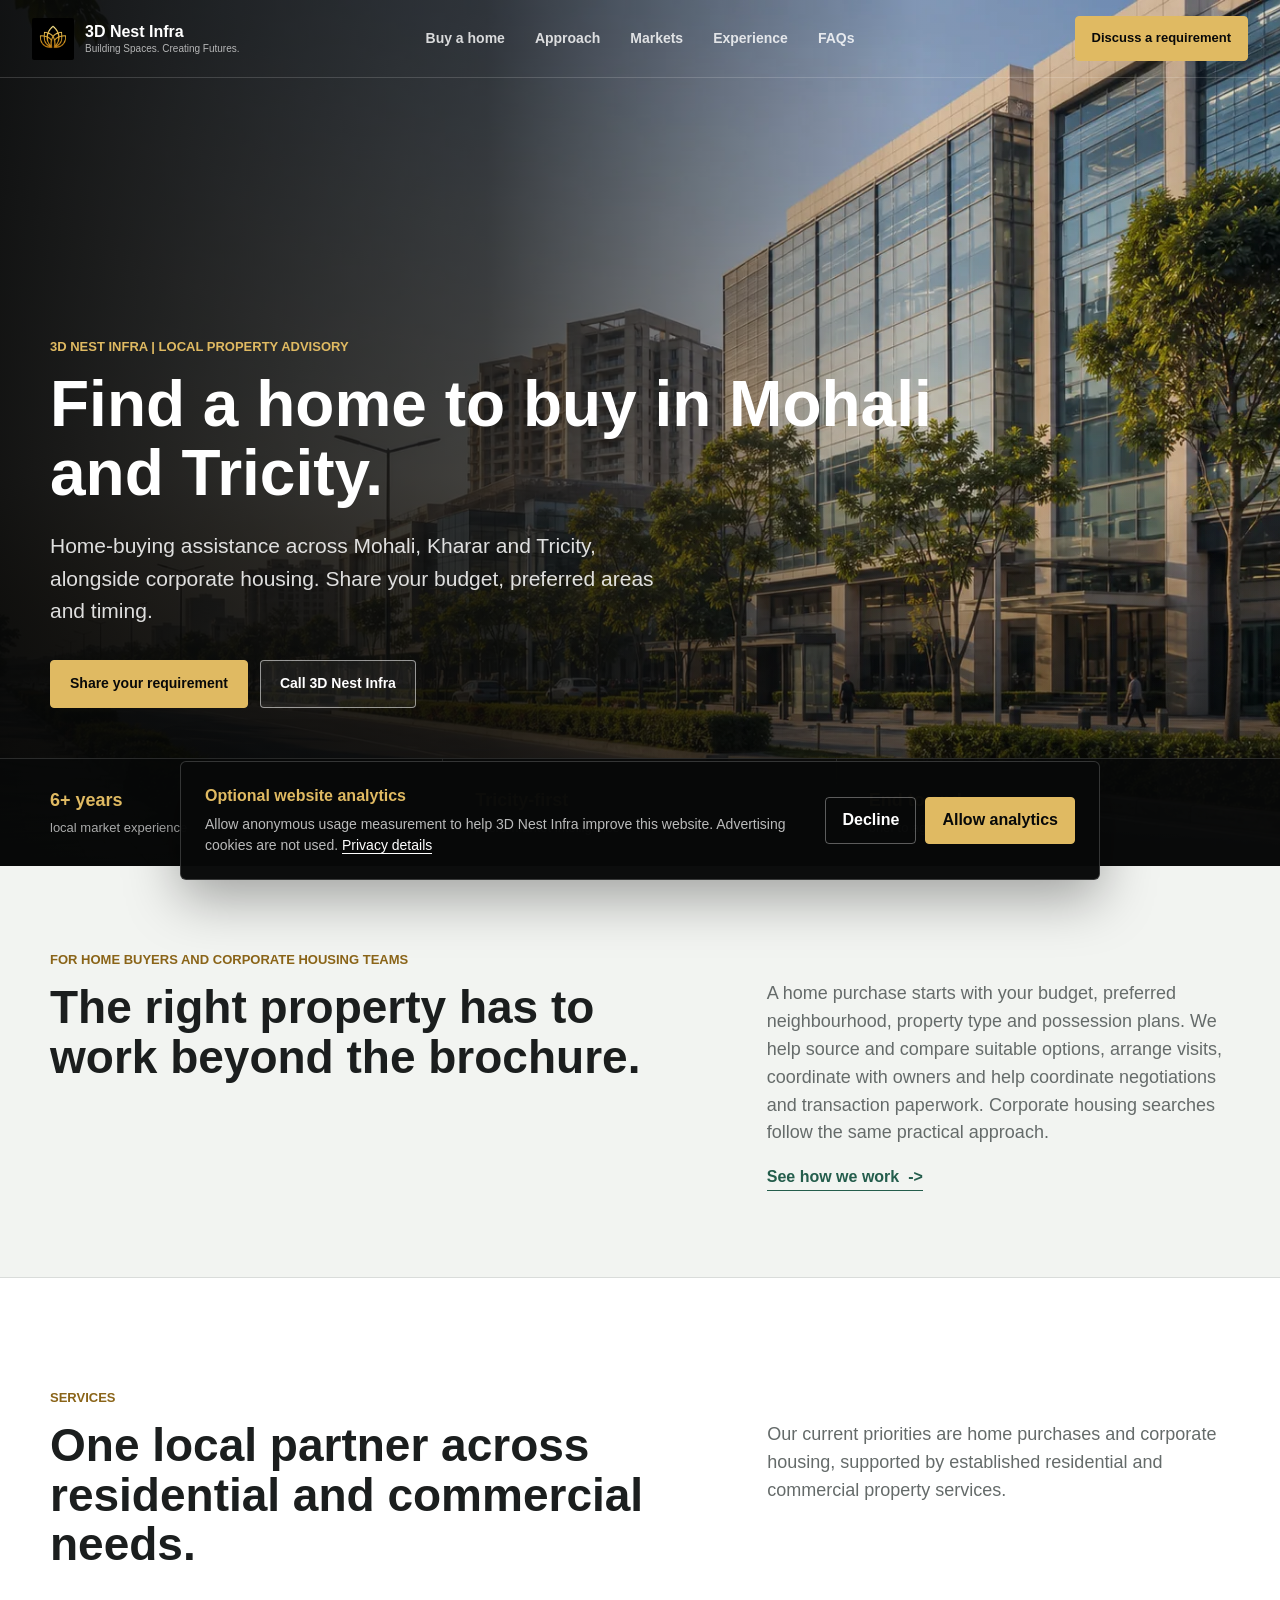
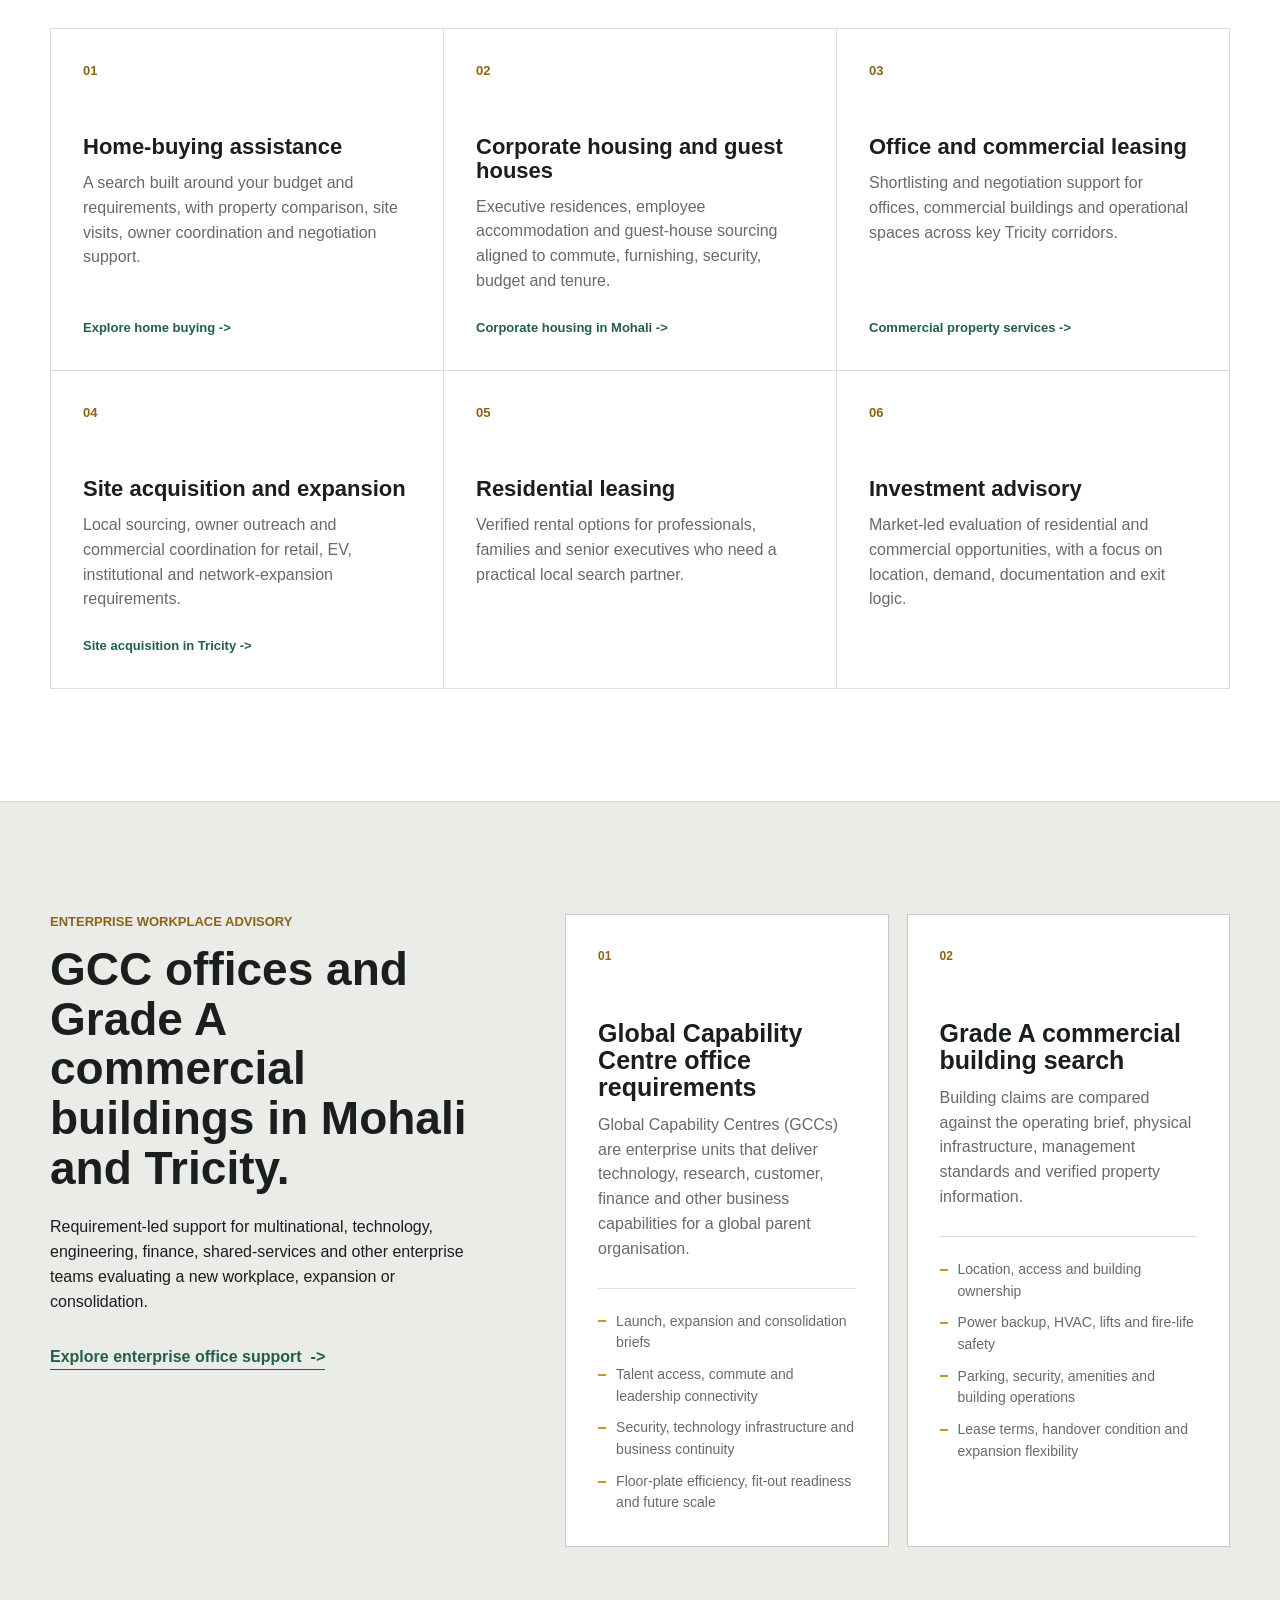
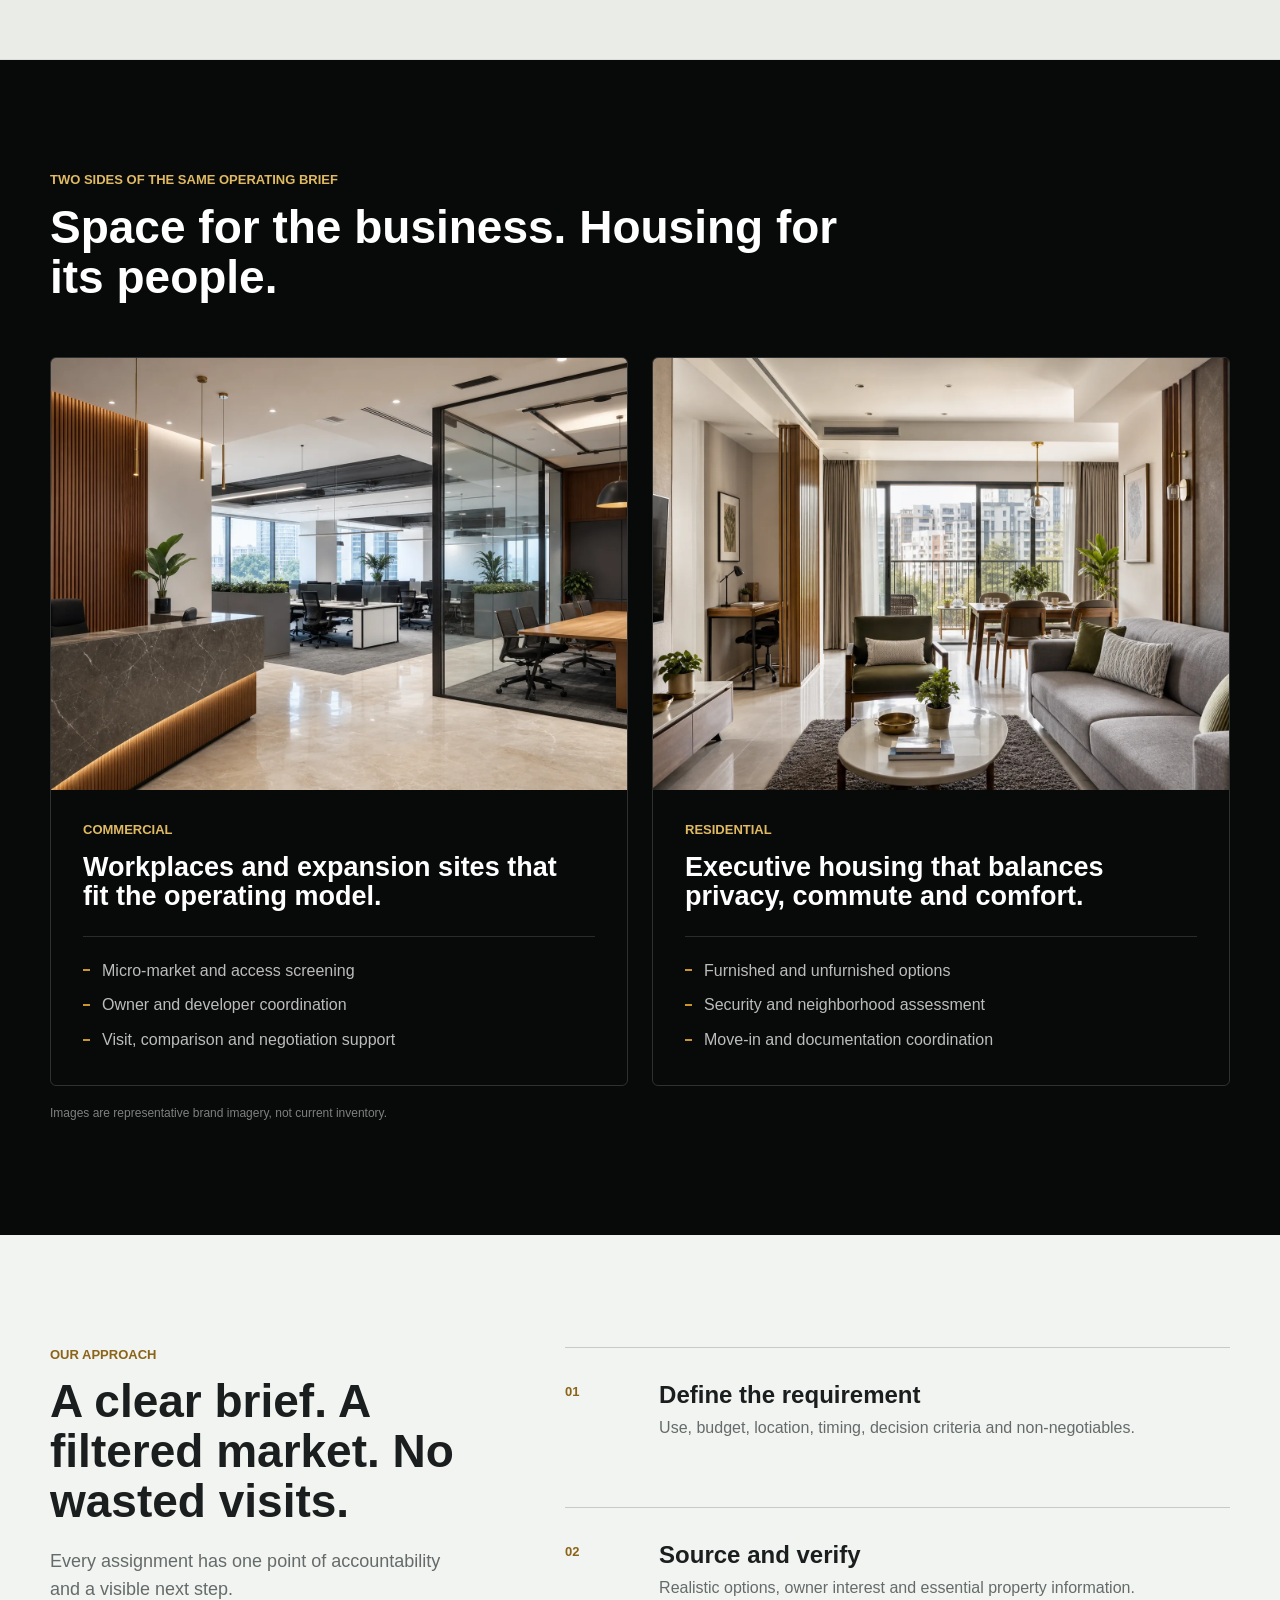
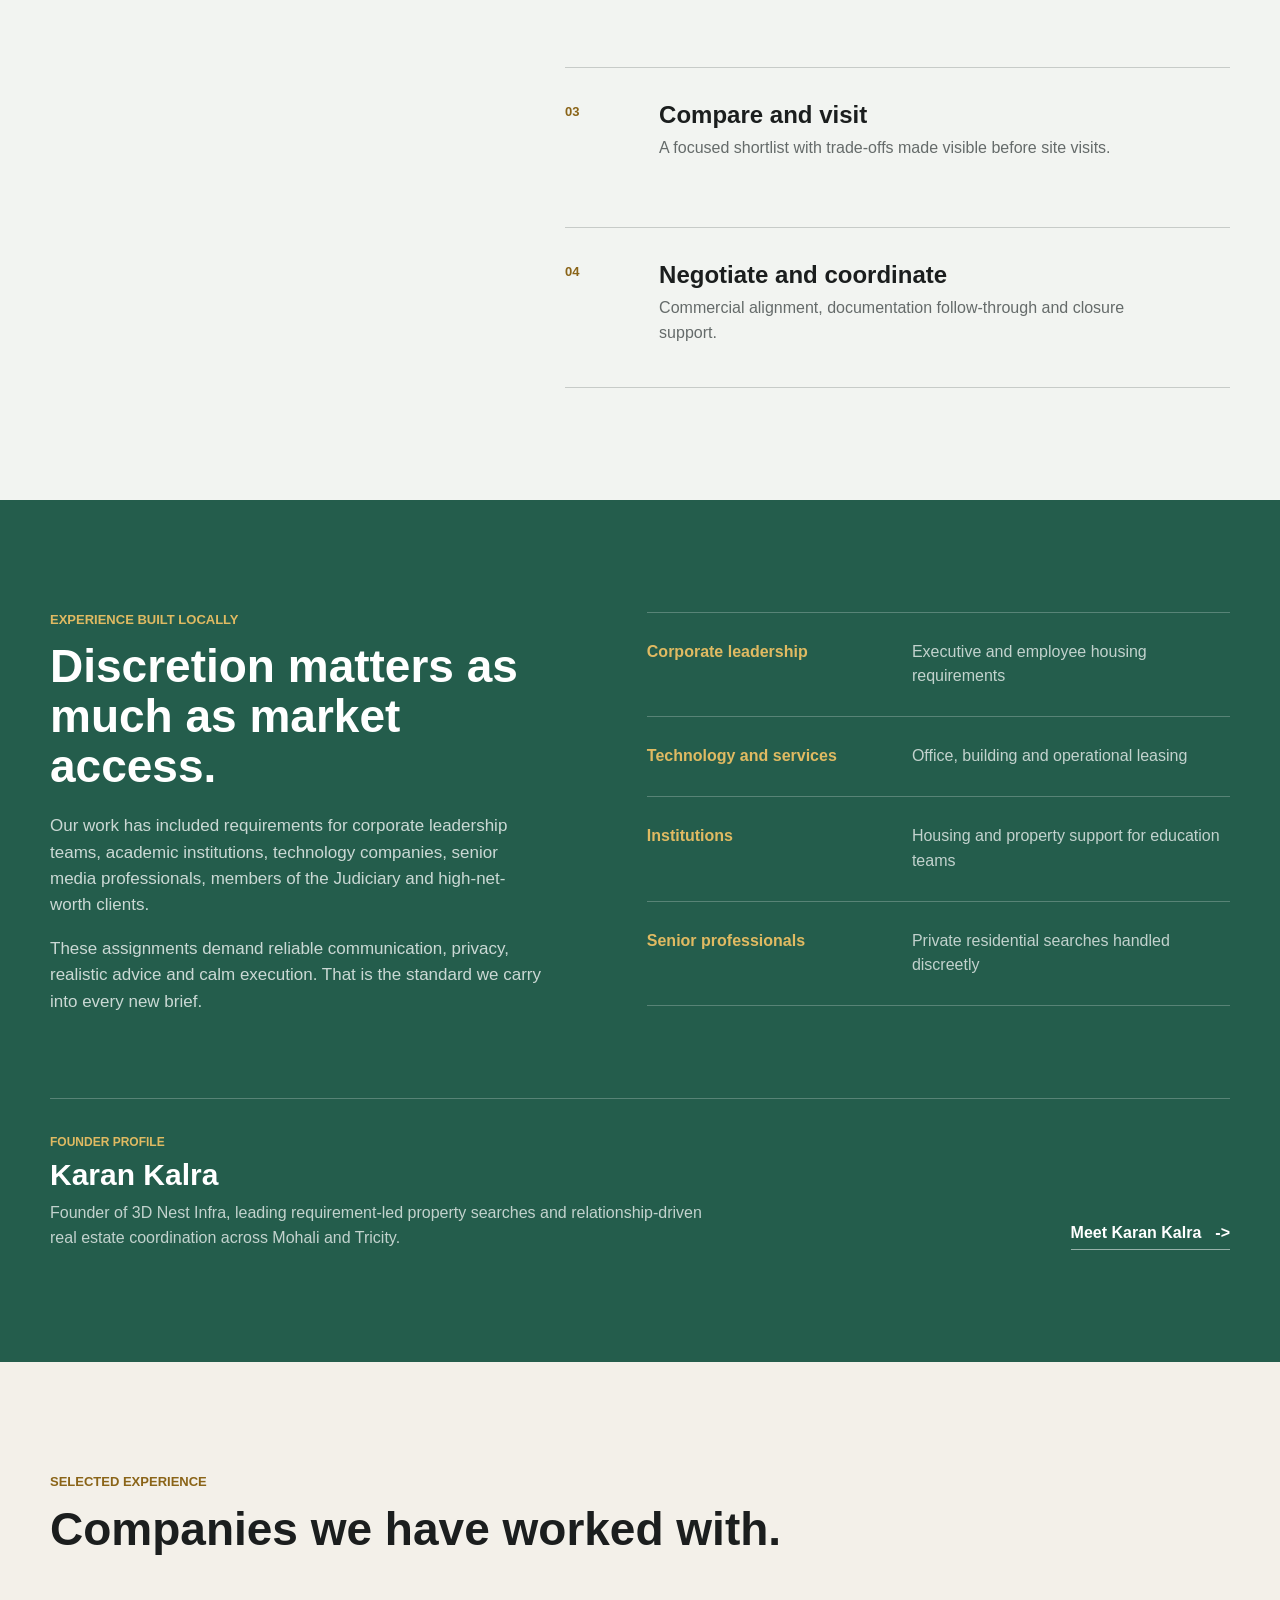
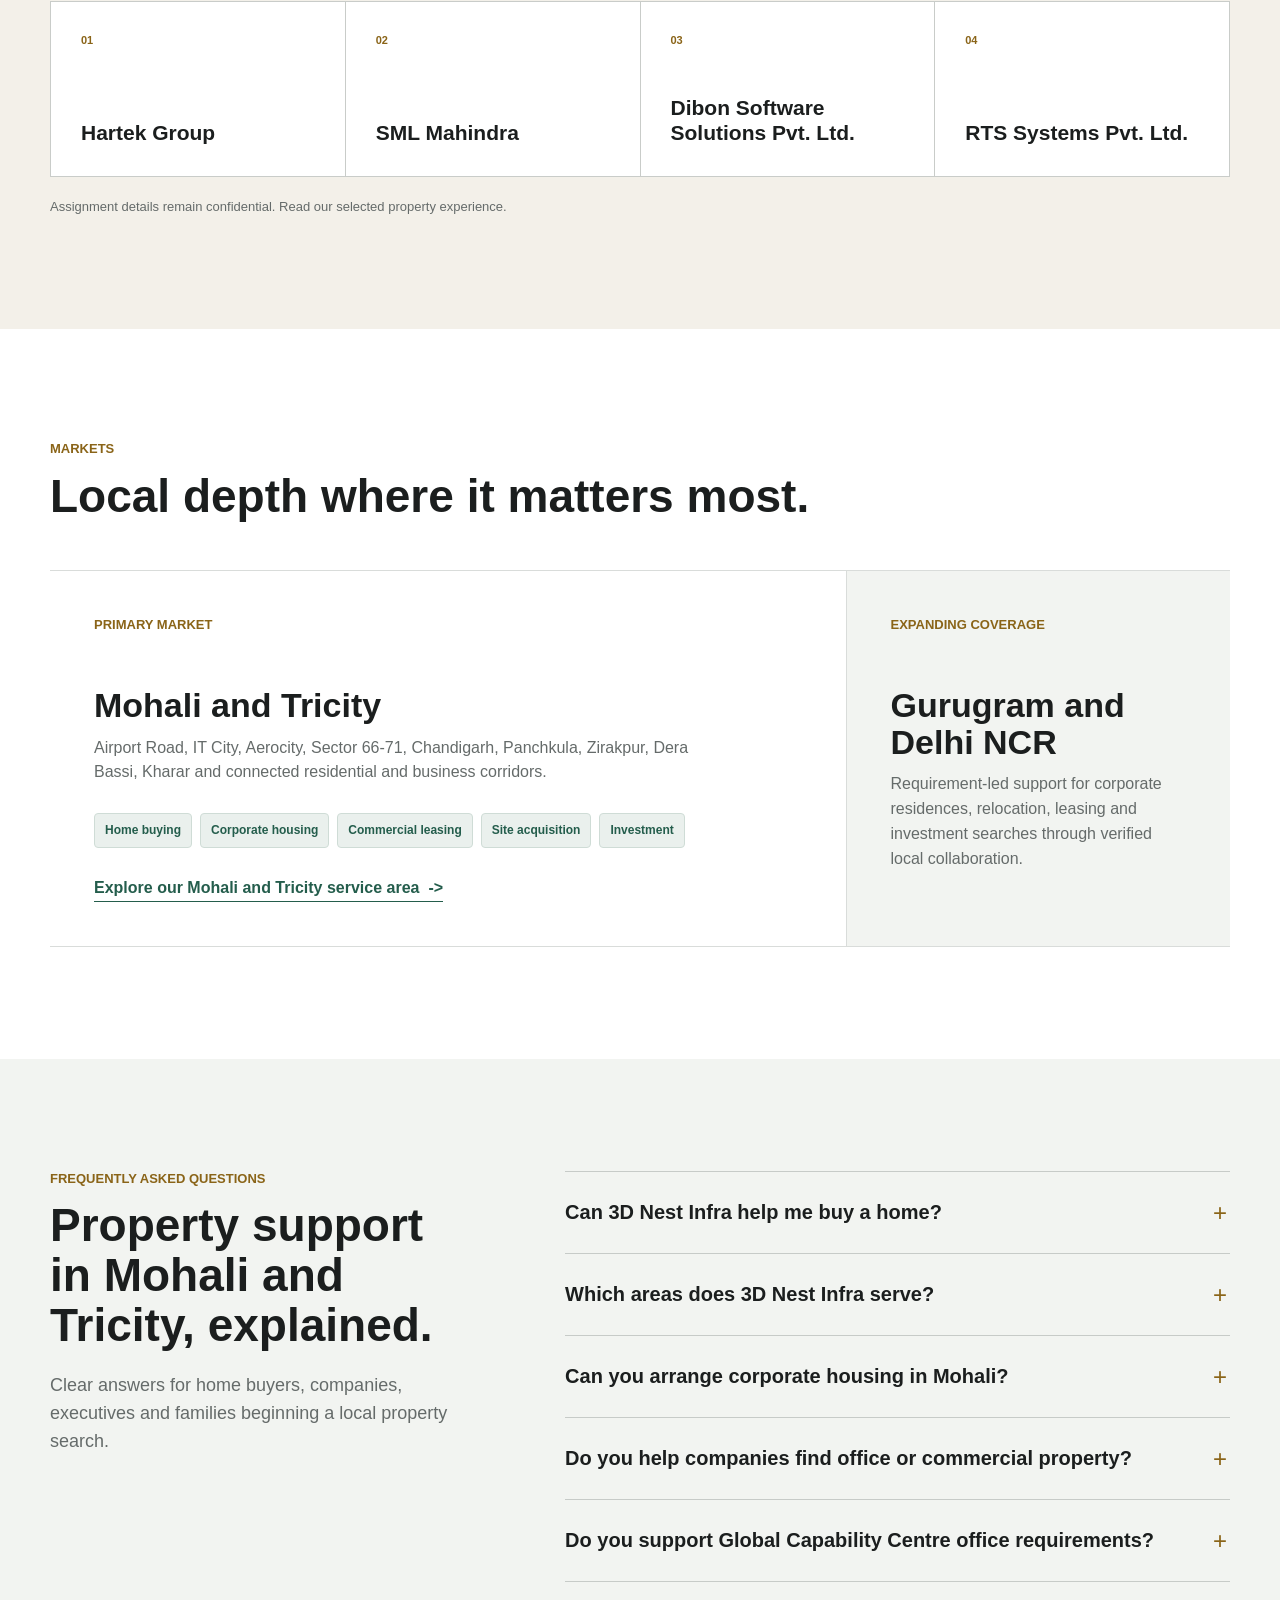
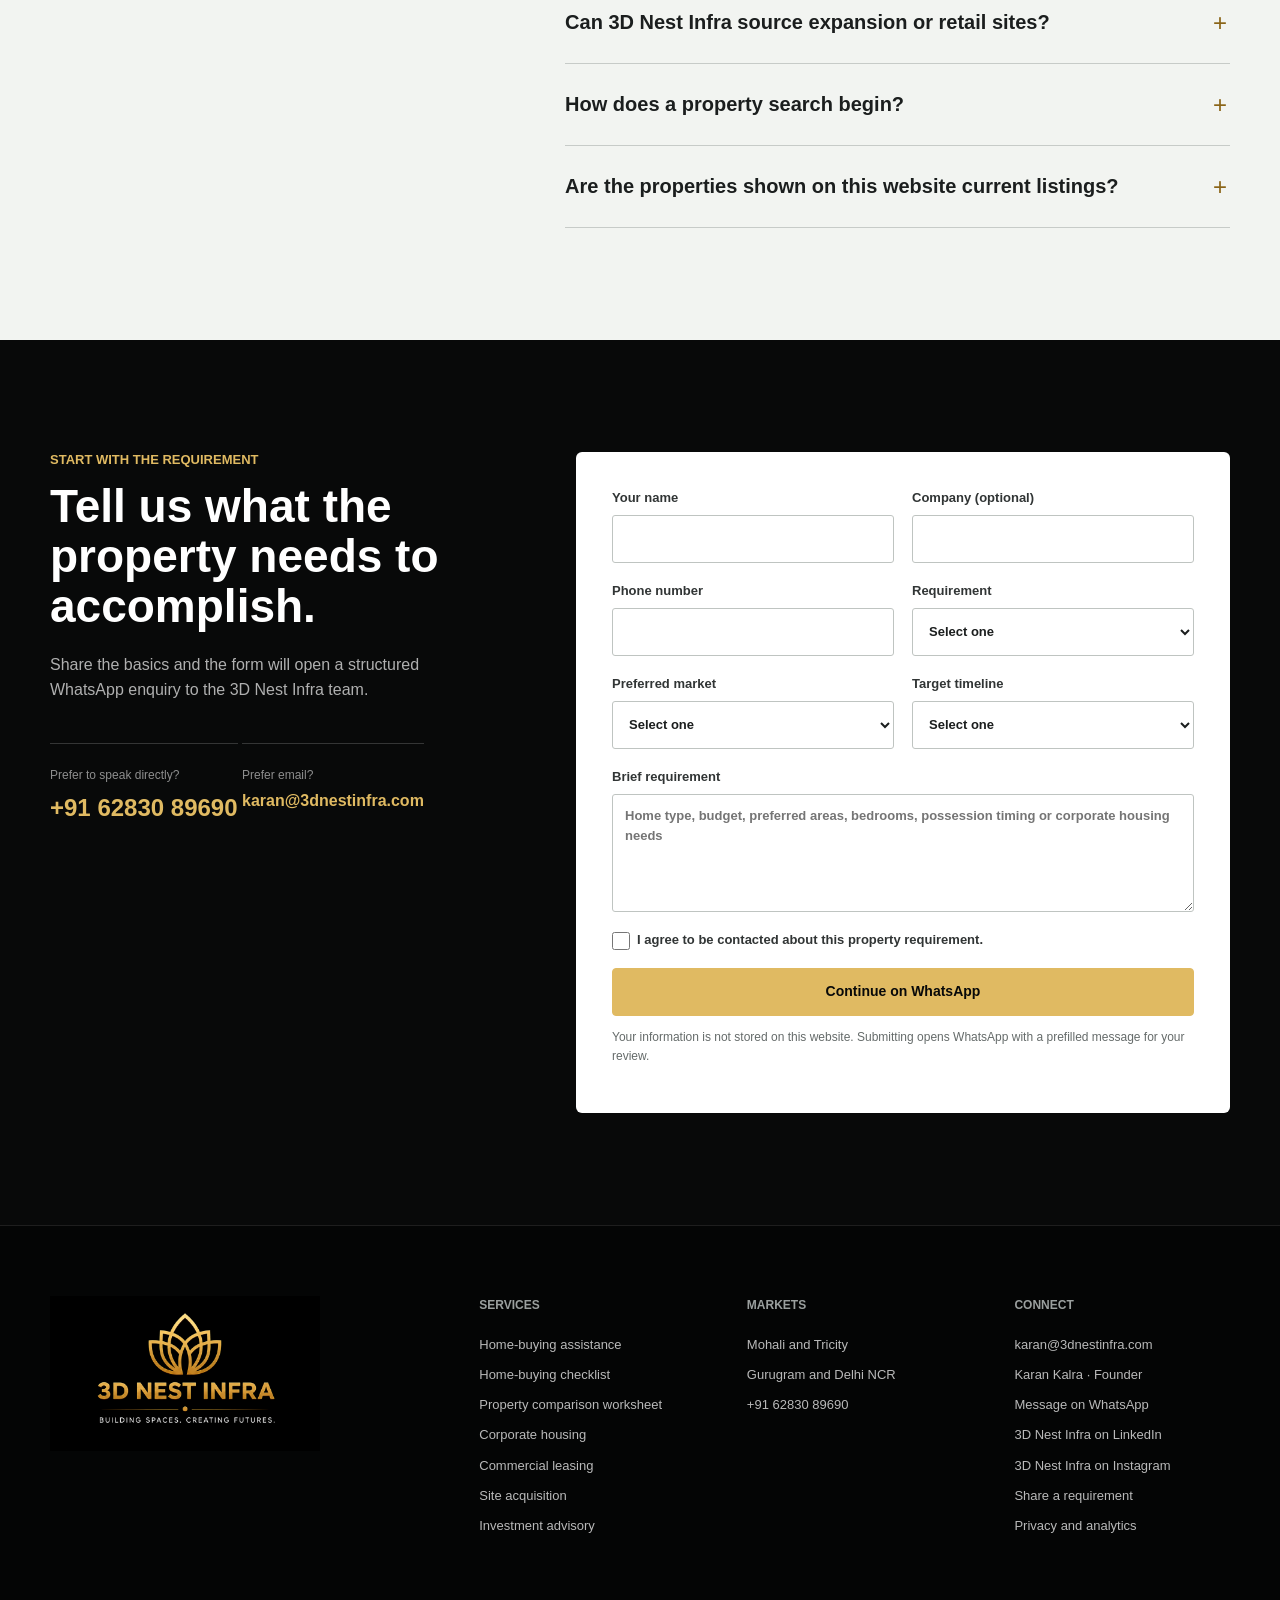
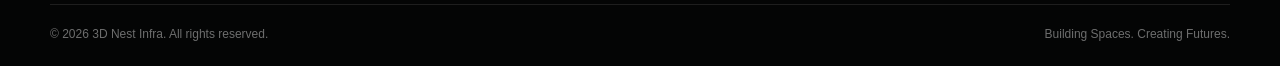
==== index.html @ f66fdc03 "Synchronise analytics consent across open tabs" ====
<!doctype html>
<html lang="en">
  <head>
    <meta charset="UTF-8" />
    <meta name="viewport" content="width=device-width, initial-scale=1.0" />
    <meta
      name="description"
      content="Home-buying assistance and corporate housing across Mohali, Chandigarh, Panchkula, Zirakpur, Dera Bassi and Kharar. Share your property requirement."
    />
    <meta
      name="robots"
      content="index, follow, max-image-preview:large, max-snippet:-1, max-video-preview:-1"
    />
    <meta name="author" content="3D Nest Infra" />
    <meta name="theme-color" content="#080909" />
    <meta
      property="og:title"
      content="3D Nest Infra | Home Buying & Corporate Housing in Tricity"
    />
    <meta
      property="og:description"
      content="Home-buying assistance, corporate housing and residential property searches across Mohali, Kharar and Tricity."
    />
    <meta property="og:type" content="website" />
    <meta property="og:locale" content="en_IN" />
    <meta property="og:site_name" content="3D Nest Infra" />
    <meta property="og:url" content="https://3dnestinfra.com/" />
    <meta property="og:image" content="https://3dnestinfra.com/assets/social-preview.jpg" />
    <meta
      property="og:image:secure_url"
      content="https://3dnestinfra.com/assets/social-preview.jpg"
    />
    <meta property="og:image:type" content="image/jpeg" />
    <meta property="og:image:width" content="1200" />
    <meta property="og:image:height" content="630" />
    <meta
      property="og:image:alt"
      content="Modern residential and commercial corridor representing Mohali and Tricity"
    />
    <meta name="twitter:card" content="summary_large_image" />
    <meta
      name="twitter:title"
      content="3D Nest Infra | Home Buying & Corporate Housing in Tricity"
    />
    <meta
      name="twitter:description"
      content="Home-buying assistance, corporate housing and residential property searches across Mohali, Kharar and Tricity."
    />
    <meta
      name="twitter:image"
      content="https://3dnestinfra.com/assets/social-preview.jpg"
    />
    <meta
      name="twitter:image:alt"
      content="3D Nest Infra corporate housing, commercial property and site acquisition in Mohali and Tricity"
    />
    <link rel="icon" href="assets/logo-icon.png" type="image/png" />
    <link rel="canonical" href="https://3dnestinfra.com/" />
    <link rel="preload" href="assets/tricity-corridor-hero.webp" as="image" type="image/webp" />
    <link rel="stylesheet" href="styles.css?v=20261107-1" />
    <title>Home Buying & Corporate Housing in Mohali | 3D Nest Infra</title>
    <script type="application/ld+json">
      {
        "@context": "https://schema.org",
        "@graph": [
          {
            "@type": "Organization",
            "@id": "https://3dnestinfra.com/#organization",
            "name": "3D Nest Infra",
            "description": "Home-buying assistance and corporate housing across Mohali, Chandigarh, Panchkula, Zirakpur, Dera Bassi and Kharar.",
            "url": "https://3dnestinfra.com/",
            "logo": "https://3dnestinfra.com/assets/logo-icon.png",
            "sameAs": [
              "https://www.linkedin.com/company/3d-nest-infra/",
              "https://www.instagram.com/3d_nest_infra/"
            ],
            "telephone": "+91-62830-89690",
            "email": "karan@3dnestinfra.com",
            "founder": {
              "@type": "Person",
              "@id": "https://3dnestinfra.com/#karan-kalra",
              "name": "Karan Kalra",
              "jobTitle": "Founder",
              "url": "https://3dnestinfra.com/karan-kalra.html",
              "image": "https://3dnestinfra.com/assets/karan-kalra-founder.jpg",
              "sameAs": "https://www.linkedin.com/in/karan-kalra-306125218/"
            },
            "contactPoint": {
              "@type": "ContactPoint",
              "telephone": "+91-62830-89690",
              "email": "karan@3dnestinfra.com",
              "contactType": "property enquiries",
              "areaServed": "IN",
              "availableLanguage": ["English", "Hindi", "Punjabi"]
            },
            "areaServed": [
              { "@type": "City", "name": "Mohali" },
              { "@type": "City", "name": "Kharar" },
              { "@type": "City", "name": "Chandigarh" },
              { "@type": "City", "name": "Panchkula" },
              { "@type": "City", "name": "Zirakpur" },
              { "@type": "City", "name": "Dera Bassi" },
              { "@type": "City", "name": "Gurugram" },
              { "@type": "AdministrativeArea", "name": "Delhi NCR" }
            ],
            "knowsAbout": [
              "Home-buying assistance",
              "Corporate housing",
              "Executive housing",
              "Office leasing",
              "Commercial property leasing",
              "Global Capability Centre office setup",
              "Grade A office buildings",
              "Residential leasing",
              "Site acquisition",
              "Real estate investment"
            ],
            "hasOfferCatalog": {
              "@type": "OfferCatalog",
              "name": "Real estate advisory services",
              "itemListElement": [
                { "@type": "Offer", "itemOffered": { "@type": "Service", "name": "Home-buying assistance" } },
                { "@type": "Offer", "itemOffered": { "@type": "Service", "name": "Corporate housing and guest house sourcing" } },
                { "@type": "Offer", "itemOffered": { "@type": "Service", "name": "Office and commercial property leasing" } },
                { "@type": "Offer", "itemOffered": { "@type": "Service", "name": "Global Capability Centre office search and Grade A building shortlisting" } },
                { "@type": "Offer", "itemOffered": { "@type": "Service", "name": "Site acquisition and expansion support" } },
                { "@type": "Offer", "itemOffered": { "@type": "Service", "name": "Residential rental property sourcing" } }
              ]
            }
          },
          {
            "@type": "WebSite",
            "@id": "https://3dnestinfra.com/#website",
            "name": "3D Nest Infra",
            "url": "https://3dnestinfra.com/",
            "publisher": { "@id": "https://3dnestinfra.com/#organization" },
            "inLanguage": "en-IN"
          },
          {
            "@type": "WebPage",
            "@id": "https://3dnestinfra.com/#webpage",
            "name": "Home Buying and Corporate Housing in Mohali and Tricity",
            "description": "Home-buying assistance, corporate housing, residential rentals and commercial property support across Mohali, Kharar and Tricity.",
            "url": "https://3dnestinfra.com/",
            "isPartOf": { "@id": "https://3dnestinfra.com/#website" },
            "about": { "@id": "https://3dnestinfra.com/#organization" },
            "inLanguage": "en-IN"
          },
          {
            "@type": "FAQPage",
            "mainEntity": [
              {
                "@type": "Question",
                "name": "Can 3D Nest Infra help me buy a home?",
                "acceptedAnswer": {
                  "@type": "Answer",
                  "text": "Yes. We help buyers define their budget, preferred areas, home type and possession plans, shortlist and compare suitable properties, arrange visits and coordinate with owners. We also help coordinate negotiations and transaction paperwork."
                }
              },
              {
                "@type": "Question",
                "name": "Which areas does 3D Nest Infra serve?",
                "acceptedAnswer": {
                  "@type": "Answer",
                  "text": "3D Nest Infra primarily serves Mohali and the wider Tricity, including Chandigarh, Panchkula, Zirakpur, Dera Bassi, Kharar, Airport Road, Aerocity, IT City and the Sector 66 to 71 corridor. Requirement-led support is also available in Gurugram and Delhi NCR."
                }
              },
              {
                "@type": "Question",
                "name": "Can 3D Nest Infra arrange corporate housing in Mohali?",
                "acceptedAnswer": {
                  "@type": "Answer",
                  "text": "Yes. 3D Nest Infra sources executive residences, employee accommodation, furnished homes and corporate guest house options based on security, commute, budget, tenure and move-in requirements."
                }
              },
              {
                "@type": "Question",
                "name": "Does 3D Nest Infra help companies find office or commercial property?",
                "acceptedAnswer": {
                  "@type": "Answer",
                  "text": "Yes. The service includes requirement definition, micro-market screening, Grade A office and commercial building shortlisting, owner or developer coordination, visits, comparison and commercial negotiation support."
                }
              },
              {
                "@type": "Question",
                "name": "Does 3D Nest Infra support Global Capability Centre office requirements?",
                "acceptedAnswer": {
                  "@type": "Answer",
                  "text": "Yes. 3D Nest Infra supports requirement-led office searches for Global Capability Centre launch, expansion and consolidation requirements across Mohali and Tricity, including building, infrastructure, access, scalability and commercial criteria."
                }
              },
              {
                "@type": "Question",
                "name": "How does a property search with 3D Nest Infra work?",
                "acceptedAnswer": {
                  "@type": "Answer",
                  "text": "The process starts with use, budget, preferred location, timing and non-negotiables. The market is then sourced and filtered before visits, followed by negotiation and documentation coordination."
                }
              }
            ]
          }
        ]
      }
    </script>
  </head>
  <body>
    <a class="skip-link" href="#main-content">Skip to main content</a>

    <header class="site-header" data-header>
      <a class="brand" href="#top" aria-label="3D Nest Infra home">
        <img src="assets/logo-icon.png" alt="" width="42" height="42" />
        <span>
          <strong>3D Nest Infra</strong>
          <small>Building Spaces. Creating Futures.</small>
        </span>
      </a>

      <nav class="desktop-nav" aria-label="Primary navigation">
        <a href="home-buying-mohali.html">Buy a home</a>
        <a href="#approach">Approach</a>
        <a href="#markets">Markets</a>
        <a href="#experience">Experience</a>
        <a href="#faq">FAQs</a>
      </nav>

      <a class="header-cta" href="#enquiry">Discuss a requirement</a>

      <button
        class="menu-toggle"
        type="button"
        aria-label="Open navigation"
        aria-expanded="false"
        aria-controls="mobile-menu"
        data-menu-toggle
      >
        <span></span>
        <span></span>
      </button>

      <nav class="mobile-menu" id="mobile-menu" aria-label="Mobile navigation" data-mobile-menu>
        <a href="home-buying-mohali.html">Buy a home</a>
        <a href="#approach">Approach</a>
        <a href="#markets">Markets</a>
        <a href="#experience">Experience</a>
        <a href="#faq">FAQs</a>
        <a href="#enquiry">Discuss a requirement</a>
      </nav>
    </header>

    <main id="main-content">
      <section class="hero" id="top" aria-labelledby="hero-title">
        <img
          class="hero-image"
          src="assets/tricity-corridor-hero.webp"
          alt="Representative view of a modern business and residential corridor"
          width="1672"
          height="941"
          fetchpriority="high"
          decoding="async"
        />
        <div class="hero-scrim"></div>
        <div class="hero-content shell">
          <p class="eyebrow">3D Nest Infra | Local property advisory</p>
          <h1 id="hero-title">Find a home to buy in Mohali and Tricity.</h1>
          <p class="hero-copy">
            Home-buying assistance across Mohali, Kharar and Tricity, alongside corporate
            housing. Share your budget, preferred areas and timing.
          </p>
          <div class="hero-actions">
            <a class="button button-primary" href="#enquiry">Share your requirement</a>
            <a class="button button-secondary" href="tel:+916283089690">Call 3D Nest Infra</a>
          </div>
        </div>
        <div class="hero-proof" aria-label="Business highlights">
          <div>
            <strong>6+ years</strong>
            <span>local market experience</span>
          </div>
          <div>
            <strong>Tricity-first</strong>
            <span>micro-market intelligence</span>
          </div>
          <div>
            <strong>End to end</strong>
            <span>brief to agreement support</span>
          </div>
        </div>
      </section>

      <section class="intro-band section" aria-labelledby="intro-title">
        <div class="shell intro-layout">
          <div class="section-heading reveal">
            <p class="eyebrow dark">For home buyers and corporate housing teams</p>
            <h2 id="intro-title">The right property has to work beyond the brochure.</h2>
          </div>
          <div class="intro-copy reveal">
            <p>
              A home purchase starts with your budget, preferred neighbourhood, property type
              and possession plans. We help source and compare suitable options, arrange
              visits, coordinate with owners and help coordinate negotiations and transaction
              paperwork. Corporate housing searches follow the same practical approach.
            </p>
            <a class="text-link" href="#approach">See how we work <span aria-hidden="true">-&gt;</span></a>
          </div>
        </div>
      </section>

      <section class="services section" id="services" aria-labelledby="services-title">
        <div class="shell">
          <div class="section-heading services-heading reveal">
            <p class="eyebrow dark">Services</p>
            <h2 id="services-title">One local partner across residential and commercial needs.</h2>
            <p>
              Our current priorities are home purchases and corporate housing, supported by
              established residential and commercial property services.
            </p>
          </div>

          <div class="service-grid">
            <article class="service-card reveal">
              <span class="service-number">01</span>
              <h3>Home-buying assistance</h3>
              <p>
                A search built around your budget and requirements, with property comparison,
                site visits, owner coordination and negotiation support.
              </p>
              <a class="service-link" href="home-buying-mohali.html">
                Explore home buying <span aria-hidden="true">-&gt;</span>
              </a>
            </article>
            <article class="service-card reveal">
              <span class="service-number">02</span>
              <h3>Corporate housing and guest houses</h3>
              <p>
                Executive residences, employee accommodation and guest-house sourcing
                aligned to commute, furnishing, security, budget and tenure.
              </p>
              <a class="service-link" href="corporate-housing-mohali.html">
                Corporate housing in Mohali <span aria-hidden="true">-&gt;</span>
              </a>
            </article>
            <article class="service-card reveal">
              <span class="service-number">03</span>
              <h3>Office and commercial leasing</h3>
              <p>
                Shortlisting and negotiation support for offices, commercial buildings and
                operational spaces across key Tricity corridors.
              </p>
              <a class="service-link" href="commercial-property-mohali.html">
                Commercial property services <span aria-hidden="true">-&gt;</span>
              </a>
            </article>
            <article class="service-card reveal">
              <span class="service-number">04</span>
              <h3>Site acquisition and expansion</h3>
              <p>
                Local sourcing, owner outreach and commercial coordination for retail, EV,
                institutional and network-expansion requirements.
              </p>
              <a class="service-link" href="site-acquisition-tricity.html">
                Site acquisition in Tricity <span aria-hidden="true">-&gt;</span>
              </a>
            </article>
            <article class="service-card reveal">
              <span class="service-number">05</span>
              <h3>Residential leasing</h3>
              <p>
                Verified rental options for professionals, families and senior executives who
                need a practical local search partner.
              </p>
            </article>
            <article class="service-card reveal">
              <span class="service-number">06</span>
              <h3>Investment advisory</h3>
              <p>
                Market-led evaluation of residential and commercial opportunities, with a focus
                on location, demand, documentation and exit logic.
              </p>
            </article>
          </div>
        </div>
      </section>

      <section class="enterprise-offices section" id="gcc-offices" aria-labelledby="gcc-offices-title">
        <div class="shell enterprise-office-layout">
          <div class="section-heading enterprise-office-heading reveal">
            <p class="eyebrow dark">Enterprise workplace advisory</p>
            <h2 id="gcc-offices-title">
              GCC offices and Grade A commercial buildings in Mohali and Tricity.
            </h2>
            <p>
              Requirement-led support for multinational, technology, engineering, finance,
              shared-services and other enterprise teams evaluating a new workplace, expansion
              or consolidation.
            </p>
            <a class="text-link" href="commercial-property-mohali.html">
              Explore enterprise office support <span aria-hidden="true">-&gt;</span>
            </a>
          </div>

          <div class="enterprise-office-cards">
            <article class="enterprise-office-card reveal">
              <span>01</span>
              <h3>Global Capability Centre office requirements</h3>
              <p>
                Global Capability Centres (GCCs) are enterprise units that deliver technology,
                research, customer, finance and other business capabilities for a global parent
                organisation.
              </p>
              <ul>
                <li>Launch, expansion and consolidation briefs</li>
                <li>Talent access, commute and leadership connectivity</li>
                <li>Security, technology infrastructure and business continuity</li>
                <li>Floor-plate efficiency, fit-out readiness and future scale</li>
              </ul>
            </article>

            <article class="enterprise-office-card reveal">
              <span>02</span>
              <h3>Grade A commercial building search</h3>
              <p>
                Building claims are compared against the operating brief, physical
                infrastructure, management standards and verified property information.
              </p>
              <ul>
                <li>Location, access and building ownership</li>
                <li>Power backup, HVAC, lifts and fire-life safety</li>
                <li>Parking, security, amenities and building operations</li>
                <li>Lease terms, handover condition and expansion flexibility</li>
              </ul>
            </article>
          </div>
        </div>
      </section>

      <section class="workstreams section" aria-labelledby="workstreams-title">
        <div class="shell">
          <div class="section-heading workstreams-heading reveal">
            <p class="eyebrow">Two sides of the same operating brief</p>
            <h2 id="workstreams-title">Space for the business. Housing for its people.</h2>
          </div>

          <div class="workstream-grid">
            <article class="workstream reveal">
              <div class="workstream-media">
                <img
                  src="assets/corporate-workspace.webp"
                  alt="Representative modern corporate workspace"
                  width="1448"
                  height="1086"
                  loading="lazy"
                  decoding="async"
                />
              </div>
              <div class="workstream-copy">
                <p class="eyebrow">Commercial</p>
                <h3>Workplaces and expansion sites that fit the operating model.</h3>
                <ul>
                  <li>Micro-market and access screening</li>
                  <li>Owner and developer coordination</li>
                  <li>Visit, comparison and negotiation support</li>
                </ul>
              </div>
            </article>

            <article class="workstream reveal">
              <div class="workstream-media">
                <img
                  src="assets/executive-residence.webp"
                  alt="Representative furnished executive residence"
                  width="1448"
                  height="1086"
                  loading="lazy"
                  decoding="async"
                />
              </div>
              <div class="workstream-copy">
                <p class="eyebrow">Residential</p>
                <h3>Executive housing that balances privacy, commute and comfort.</h3>
                <ul>
                  <li>Furnished and unfurnished options</li>
                  <li>Security and neighborhood assessment</li>
                  <li>Move-in and documentation coordination</li>
                </ul>
              </div>
            </article>
          </div>
          <p class="imagery-note">Images are representative brand imagery, not current inventory.</p>
        </div>
      </section>

      <section class="process section" id="approach" aria-labelledby="process-title">
        <div class="shell process-layout">
          <div class="section-heading process-heading reveal">
            <p class="eyebrow dark">Our approach</p>
            <h2 id="process-title">A clear brief. A filtered market. No wasted visits.</h2>
            <p>
              Every assignment has one point of accountability and a visible next step.
            </p>
          </div>

          <ol class="process-list">
            <li class="reveal">
              <span>01</span>
              <div>
                <h3>Define the requirement</h3>
                <p>Use, budget, location, timing, decision criteria and non-negotiables.</p>
              </div>
            </li>
            <li class="reveal">
              <span>02</span>
              <div>
                <h3>Source and verify</h3>
                <p>Realistic options, owner interest and essential property information.</p>
              </div>
            </li>
            <li class="reveal">
              <span>03</span>
              <div>
                <h3>Compare and visit</h3>
                <p>A focused shortlist with trade-offs made visible before site visits.</p>
              </div>
            </li>
            <li class="reveal">
              <span>04</span>
              <div>
                <h3>Negotiate and coordinate</h3>
                <p>Commercial alignment, documentation follow-through and closure support.</p>
              </div>
            </li>
          </ol>
        </div>
      </section>

      <section class="experience section" id="experience" aria-labelledby="experience-title">
        <div class="shell experience-layout">
          <div class="experience-copy reveal">
            <p class="eyebrow">Experience built locally</p>
            <h2 id="experience-title">Discretion matters as much as market access.</h2>
            <p>
              Our work has included requirements for corporate leadership teams, academic
              institutions, technology companies, senior media professionals, members of the
              Judiciary and high-net-worth clients.
            </p>
            <p>
              These assignments demand reliable communication, privacy, realistic advice and
              calm execution. That is the standard we carry into every new brief.
            </p>
          </div>

          <div class="experience-facts" aria-label="Areas of experience">
            <div class="reveal">
              <strong>Corporate leadership</strong>
              <span>Executive and employee housing requirements</span>
            </div>
            <div class="reveal">
              <strong>Technology and services</strong>
              <span>Office, building and operational leasing</span>
            </div>
            <div class="reveal">
              <strong>Institutions</strong>
              <span>Housing and property support for education teams</span>
            </div>
            <div class="reveal">
              <strong>Senior professionals</strong>
              <span>Private residential searches handled discreetly</span>
            </div>
          </div>
        </div>

        <div class="shell founder-profile reveal" aria-labelledby="founder-profile-title">
          <div>
            <p class="founder-role">Founder profile</p>
            <h3 id="founder-profile-title">Karan Kalra</h3>
            <p>
              Founder of 3D Nest Infra, leading requirement-led property searches and
              relationship-driven real estate coordination across Mohali and Tricity.
            </p>
          </div>
          <a
            class="founder-link"
            href="karan-kalra.html"
          >
            Meet Karan Kalra <span aria-hidden="true">-&gt;</span>
          </a>
        </div>
      </section>

      <section class="client-proof section" aria-labelledby="client-proof-title">
        <div class="shell">
          <div class="section-heading client-proof-heading reveal">
            <p class="eyebrow dark">Selected experience</p>
            <h2 id="client-proof-title">Companies we have worked with.</h2>
          </div>

          <ul class="client-name-list" aria-label="Selected companies we have worked with">
            <li class="reveal">
              <span>01</span>
              <strong>Hartek Group</strong>
            </li>
            <li class="reveal">
              <span>02</span>
              <strong>SML Mahindra</strong>
            </li>
            <li class="reveal">
              <span>03</span>
              <strong>Dibon Software Solutions Pvt. Ltd.</strong>
            </li>
            <li class="reveal">
              <span>04</span>
              <strong>RTS Systems Pvt. Ltd.</strong>
            </li>
          </ul>

          <p class="client-proof-note reveal">
            Assignment details remain confidential.
            <a href="property-experience.html">Read our selected property experience.</a>
          </p>
        </div>
      </section>

      <section class="markets section" id="markets" aria-labelledby="markets-title">
        <div class="shell">
          <div class="section-heading markets-heading reveal">
            <p class="eyebrow dark">Markets</p>
            <h2 id="markets-title">Local depth where it matters most.</h2>
          </div>

          <div class="market-layout">
            <article class="primary-market reveal">
              <p class="market-label">Primary market</p>
              <h3>Mohali and Tricity</h3>
              <p>
                Airport Road, IT City, Aerocity, Sector 66-71, Chandigarh, Panchkula,
                Zirakpur, Dera Bassi, Kharar and connected residential and business corridors.
              </p>
              <div class="market-tags" aria-label="Primary service areas">
                <span>Home buying</span>
                <span>Corporate housing</span>
                <span>Commercial leasing</span>
                <span>Site acquisition</span>
                <span>Investment</span>
              </div>
              <a class="text-link market-guide-link" href="property-services-mohali-tricity.html">
                Explore our Mohali and Tricity service area <span aria-hidden="true">-&gt;</span>
              </a>
            </article>

            <article class="secondary-market reveal">
              <p class="market-label">Expanding coverage</p>
              <h3>Gurugram and Delhi NCR</h3>
              <p>
                Requirement-led support for corporate residences, relocation, leasing and
                investment searches through verified local collaboration.
              </p>
            </article>
          </div>
        </div>
      </section>

      <section class="faq section" id="faq" aria-labelledby="faq-title">
        <div class="shell faq-layout">
          <div class="section-heading faq-heading reveal">
            <p class="eyebrow dark">Frequently asked questions</p>
            <h2 id="faq-title">Property support in Mohali and Tricity, explained.</h2>
            <p>
              Clear answers for home buyers, companies, executives and families beginning a
              local property search.
            </p>
          </div>

          <div class="faq-list">
            <details class="reveal">
              <summary>Can 3D Nest Infra help me buy a home?</summary>
              <p>
                Yes. We help buyers define their budget, preferred areas, home type and
                possession plans, shortlist and compare suitable properties, arrange visits
                and coordinate with owners. We also help coordinate negotiations and
                transaction paperwork.
              </p>
            </details>
            <details class="reveal">
              <summary>Which areas does 3D Nest Infra serve?</summary>
              <p>
                Our primary service area is Mohali and the wider Tricity: Chandigarh, Panchkula,
                Zirakpur, Dera Bassi and Kharar, including Airport Road, Aerocity, IT City and the
                Sector 66-71 corridor. We also handle selected requirements in Gurugram and
                Delhi NCR through verified local collaboration.
              </p>
            </details>
            <details class="reveal">
              <summary>Can you arrange corporate housing in Mohali?</summary>
              <p>
                Yes. We source executive residences, employee accommodation, furnished homes
                and corporate guest house options. Shortlists are shaped around security,
                commute, budget, tenure, furnishing and move-in timing.
              </p>
            </details>
            <details class="reveal">
              <summary>Do you help companies find office or commercial property?</summary>
              <p>
                Yes. We support Grade A office, commercial building and operational-space
                searches, including requirement definition, micro-market screening,
                shortlisting, owner or developer coordination, visits and negotiation.
              </p>
            </details>
            <details class="reveal">
              <summary>Do you support Global Capability Centre office requirements?</summary>
              <p>
                Yes. We support requirement-led office searches for Global Capability Centre
                (GCC) launch, expansion and consolidation requirements across Mohali and
                Tricity. The brief can include access, employee commute, infrastructure,
                security, floor-plate efficiency, fit-out readiness and future scale.
              </p>
            </details>
            <details class="reveal">
              <summary>Can 3D Nest Infra source expansion or retail sites?</summary>
              <p>
                Yes. Our site-acquisition work includes local sourcing, owner outreach, initial
                property information and commercial coordination for retail, EV,
                institutional and network-expansion briefs.
              </p>
            </details>
            <details class="reveal">
              <summary>How does a property search begin?</summary>
              <p>
                Tell us the intended use, budget, preferred areas, timing and non-negotiables.
                We filter realistic options before arranging visits, then stay involved through
                comparison, negotiation and documentation coordination.
              </p>
            </details>
            <details class="reveal">
              <summary>Are the properties shown on this website current listings?</summary>
              <p>
                No. The images are representative brand imagery. 3D Nest Infra works from each
                client’s live requirement and verifies relevant options before presenting a
                shortlist.
              </p>
            </details>
          </div>
        </div>
      </section>

      <section class="enquiry section" id="enquiry" aria-labelledby="enquiry-title">
        <div class="shell enquiry-layout">
          <div class="enquiry-copy">
            <p class="eyebrow">Start with the requirement</p>
            <h2 id="enquiry-title">Tell us what the property needs to accomplish.</h2>
            <p>
              Share the basics and the form will open a structured WhatsApp enquiry to the
              3D Nest Infra team.
            </p>
            <a class="direct-contact" href="tel:+916283089690">
              <span>Prefer to speak directly?</span>
              <strong>+91 62830 89690</strong>
            </a>
            <a class="direct-contact direct-email" href="mailto:karan@3dnestinfra.com">
              <span>Prefer email?</span>
              <strong>karan@3dnestinfra.com</strong>
            </a>
          </div>

          <form class="lead-form" data-lead-form novalidate>
            <div class="enquiry-fallback" data-enquiry-fallback>
              <strong>Contact us directly</strong>
              <p>The guided enquiry form is unavailable until it has loaded. You can still message the team directly.</p>
              <a class="text-link" href="https://wa.me/916283089690?text=Hello%203D%20Nest%20Infra%2C%20I%20have%20a%20property%20requirement." target="_blank" rel="noreferrer">Open WhatsApp directly <span aria-hidden="true">-&gt;</span></a>
            </div>
            <fieldset class="lead-form-fields" data-lead-form-fields aria-label="Property enquiry details" disabled>
            <div class="form-row">
              <label>
                Your name
                <input name="name" type="text" autocomplete="name" required />
              </label>
              <label>
                Company (optional)
                <input name="company" type="text" autocomplete="organization" />
              </label>
            </div>

            <div class="form-row">
              <label>
                Phone number
                <input
                  name="phone"
                  type="tel"
                  autocomplete="tel"
                  inputmode="tel"
                  required
                />
              </label>
              <label>
                Requirement
                <select name="requirement" required>
                  <option value="">Select one</option>
                  <option>Home purchase</option>
                  <option>Corporate housing</option>
                  <option>Guest house</option>
                  <option>Office or commercial lease</option>
                  <option>Site acquisition or expansion</option>
                  <option>Residential lease</option>
                  <option>Property purchase or investment</option>
                </select>
              </label>
            </div>

            <div class="form-row">
              <label>
                Preferred market
                <select name="market" required>
                  <option value="">Select one</option>
                  <option>Mohali</option>
                  <option>Kharar</option>
                  <option>Chandigarh</option>
                  <option>Panchkula</option>
                  <option>Zirakpur or Derabassi</option>
                  <option>Gurugram</option>
                  <option>Delhi NCR</option>
                  <option>Multiple locations</option>
                </select>
              </label>
              <label>
                Target timeline
                <select name="timeline" required>
                  <option value="">Select one</option>
                  <option>Within 2 weeks</option>
                  <option>Within 1 month</option>
                  <option>Within 3 months</option>
                  <option>Exploring options</option>
                </select>
              </label>
            </div>

            <div data-purchase-budget hidden>
              <label>
                Buying budget (optional)
                <input
                  name="purchaseBudget"
                  type="text"
                  placeholder="Your current budget or an approximate range"
                  disabled
                />
              </label>
            </div>

            <label>
              Brief requirement
              <textarea
                name="details"
                rows="4"
                placeholder="Home type, budget, preferred areas, bedrooms, possession timing or corporate housing needs"
                required
              ></textarea>
            </label>

            <label class="consent">
              <input name="consent" type="checkbox" required />
              <span>I agree to be contacted about this property requirement.</span>
            </label>

            <button class="button button-primary form-submit" type="submit">
              Continue on WhatsApp
            </button>
            <p class="form-note">
              Your information is not stored on this website. Submitting opens WhatsApp with a
              prefilled message for your review.
            </p>
            <p class="form-status" role="alert" data-form-status></p>
            </fieldset>
          </form>
        </div>
      </section>
    </main>

    <footer class="site-footer">
      <div class="shell footer-grid">
        <div class="footer-brand">
          <img
            src="assets/logo-lockup.png"
            alt="3D Nest Infra"
            width="900"
            height="514"
            loading="lazy"
            decoding="async"
          />
        </div>
        <div>
          <p class="footer-heading">Services</p>
          <a href="home-buying-mohali.html">Home-buying assistance</a>
          <a href="home-buying-checklist-mohali.html">Home-buying checklist</a>
          <a href="property-comparison-mohali.html">Property comparison worksheet</a>
          <a href="corporate-housing-mohali.html">Corporate housing</a>
          <a href="commercial-property-mohali.html">Commercial leasing</a>
          <a href="site-acquisition-tricity.html">Site acquisition</a>
          <a href="#services">Investment advisory</a>
        </div>
        <div>
          <p class="footer-heading">Markets</p>
          <a href="property-services-mohali-tricity.html">Mohali and Tricity</a>
          <a href="#markets">Gurugram and Delhi NCR</a>
          <a href="tel:+916283089690">+91 62830 89690</a>
        </div>
        <div>
          <p class="footer-heading">Connect</p>
          <a href="mailto:karan@3dnestinfra.com">
            karan@3dnestinfra.com
          </a>
          <a
            href="karan-kalra.html"
            target="_blank"
            rel="noreferrer"
          >
            Karan Kalra · Founder
          </a>
          <a
            href="https://wa.me/916283089690?text=Hello%203D%20Nest%20Infra%2C%20I%20have%20a%20property%20requirement."
            target="_blank"
            rel="noreferrer"
          >
            Message on WhatsApp
          </a>
          <a href="https://www.linkedin.com/company/3d-nest-infra/" target="_blank" rel="noreferrer">3D Nest Infra on LinkedIn</a>
          <a href="https://www.instagram.com/3d_nest_infra/" target="_blank" rel="noreferrer">3D Nest Infra on Instagram</a>
          <a href="#enquiry">Share a requirement</a>
          <a href="privacy.html">Privacy and analytics</a>
        </div>
      </div>
      <div class="shell footer-bottom">
        <p>&copy; <span data-year></span> 3D Nest Infra. All rights reserved.</p>
        <p>Building Spaces. Creating Futures.</p>
      </div>
    </footer>

    <a
      class="mobile-contact"
      href="https://wa.me/916283089690?text=Hello%203D%20Nest%20Infra%2C%20I%20have%20a%20property%20requirement."
      target="_blank"
      rel="noreferrer"
    >
      WhatsApp
    </a>

    <script src="analytics.js?v=20261107-1"></script>
    <script src="script.js?v=20261107-1"></script>
  </body>
</html>
---- styles.css ----
:root {
  --black: #080909;
  --black-soft: #121414;
  --ink: #1b1e1e;
  --gray-900: #313535;
  --gray-700: #656b6a;
  --gray-500: #9ba09f;
  --gray-300: #d9dcda;
  --gray-100: #f2f4f1;
  --white: #ffffff;
  --gold: #c9952c;
  --gold-light: #e0ba62;
  --green: #245d4c;
  --max-width: 1180px;
  --header-height: 78px;
}

* {
  box-sizing: border-box;
}

html {
  scroll-behavior: smooth;
  scroll-padding-top: calc(var(--header-height) + 16px);
}

body {
  margin: 0;
  color: var(--ink);
  background: var(--white);
  font-family: "Avenir Next", Inter, "Helvetica Neue", Arial, sans-serif;
  font-size: 16px;
  line-height: 1.55;
  letter-spacing: 0;
  -webkit-font-smoothing: antialiased;
}

body.menu-open {
  overflow: hidden;
}

img {
  display: block;
  max-width: 100%;
}

a {
  color: inherit;
  text-decoration: none;
}

button,
input,
select,
textarea {
  font: inherit;
  letter-spacing: 0;
}

button,
a {
  -webkit-tap-highlight-color: transparent;
}

:focus-visible {
  outline: 3px solid var(--gold-light);
  outline-offset: 3px;
}

.skip-link {
  position: fixed;
  z-index: 1000;
  top: 12px;
  left: 12px;
  padding: 10px 14px;
  color: var(--black);
  background: var(--white);
  transform: translateY(-160%);
}

.skip-link:focus {
  transform: translateY(0);
}

.shell {
  width: min(calc(100% - 48px), var(--max-width));
  margin: 0 auto;
}

.section {
  padding: 112px 0;
}

.eyebrow {
  margin: 0 0 14px;
  color: var(--gold-light);
  font-size: 13px;
  font-weight: 700;
  line-height: 1.3;
  text-transform: uppercase;
  letter-spacing: 0;
}

.eyebrow.dark {
  color: #8a6418;
}

h1,
h2,
h3,
p {
  margin-top: 0;
}

h1,
h2,
h3 {
  line-height: 1.08;
  letter-spacing: 0;
}

h1 {
  margin-bottom: 22px;
  font-size: 64px;
  font-weight: 700;
}

h2 {
  margin-bottom: 22px;
  font-size: 46px;
  font-weight: 650;
}

h3 {
  margin-bottom: 12px;
  font-size: 24px;
}

.section-heading {
  max-width: 760px;
}

.section-heading > p:last-child {
  max-width: 640px;
  color: var(--gray-700);
  font-size: 18px;
}

.site-header {
  position: fixed;
  z-index: 100;
  top: 0;
  right: 0;
  left: 0;
  display: grid;
  grid-template-columns: minmax(235px, 1fr) auto minmax(235px, 1fr);
  align-items: center;
  min-height: var(--header-height);
  padding: 0 32px;
  color: var(--white);
  border-bottom: 1px solid rgba(255, 255, 255, 0.16);
  transition:
    background-color 180ms ease,
    border-color 180ms ease;
}

.site-header.is-scrolled,
.site-header.menu-active {
  background: rgba(8, 9, 9, 0.96);
  border-color: rgba(255, 255, 255, 0.08);
}

.brand {
  display: inline-flex;
  align-items: center;
  gap: 11px;
  justify-self: start;
}

.brand img {
  width: 42px;
  height: 42px;
  border-radius: 2px;
}

.brand span {
  display: flex;
  flex-direction: column;
  min-width: 0;
}

.brand strong {
  font-size: 16px;
  line-height: 1.2;
}

.brand small {
  margin-top: 2px;
  color: rgba(255, 255, 255, 0.67);
  font-size: 10px;
  line-height: 1.2;
}

.desktop-nav {
  display: flex;
  align-items: center;
  gap: 30px;
}

.desktop-nav a {
  position: relative;
  color: rgba(255, 255, 255, 0.82);
  font-size: 14px;
  font-weight: 600;
}

.desktop-nav a::after {
  position: absolute;
  right: 0;
  bottom: -9px;
  left: 0;
  height: 2px;
  background: var(--gold);
  content: "";
  transform: scaleX(0);
  transform-origin: left;
  transition: transform 160ms ease;
}

.desktop-nav a:hover::after,
.desktop-nav a:focus-visible::after {
  transform: scaleX(1);
}

.header-cta {
  justify-self: end;
  padding: 11px 16px;
  color: var(--black);
  background: var(--gold-light);
  border: 1px solid var(--gold-light);
  border-radius: 4px;
  font-size: 13px;
  font-weight: 750;
  transition:
    background-color 160ms ease,
    border-color 160ms ease;
}

.header-cta:hover {
  background: var(--white);
  border-color: var(--white);
}

.menu-toggle,
.mobile-menu {
  display: none;
}

.hero {
  position: relative;
  display: flex;
  align-items: flex-end;
  min-height: 790px;
  height: calc(100svh - 34px);
  max-height: 900px;
  color: var(--white);
  background: var(--black);
  overflow: hidden;
}

.hero-image,
.hero-scrim {
  position: absolute;
  inset: 0;
  width: 100%;
  height: 100%;
}

.hero-image {
  object-fit: cover;
  object-position: center;
}

.hero-scrim {
  background:
    linear-gradient(90deg, rgba(5, 6, 6, 0.94) 0%, rgba(5, 6, 6, 0.74) 38%, rgba(5, 6, 6, 0.12) 72%),
    linear-gradient(0deg, rgba(5, 6, 6, 0.72) 0%, rgba(5, 6, 6, 0) 45%);
}

.hero-content {
  position: relative;
  z-index: 2;
  padding-bottom: 158px;
}

.hero-content .eyebrow {
  max-width: 560px;
}

.hero-content h1 {
  max-width: 920px;
}

.hero-copy {
  max-width: 630px;
  margin-bottom: 32px;
  color: rgba(255, 255, 255, 0.86);
  font-size: 21px;
  line-height: 1.55;
}

.hero-actions {
  display: flex;
  flex-wrap: wrap;
  gap: 12px;
}

.button {
  display: inline-flex;
  align-items: center;
  justify-content: center;
  min-height: 48px;
  padding: 0 19px;
  border: 1px solid transparent;
  border-radius: 4px;
  font-size: 14px;
  font-weight: 750;
  cursor: pointer;
  transition:
    background-color 160ms ease,
    border-color 160ms ease,
    color 160ms ease,
    transform 160ms ease;
}

.button:hover {
  transform: translateY(-1px);
}

.button-primary {
  color: var(--black);
  background: var(--gold-light);
  border-color: var(--gold-light);
}

.button-primary:hover {
  background: var(--white);
  border-color: var(--white);
}

.button-secondary {
  color: var(--white);
  background: rgba(255, 255, 255, 0.06);
  border-color: rgba(255, 255, 255, 0.54);
}

.button-secondary:hover {
  background: rgba(255, 255, 255, 0.14);
  border-color: var(--white);
}

.hero-proof {
  position: absolute;
  z-index: 3;
  right: 0;
  bottom: 0;
  left: 0;
  display: grid;
  grid-template-columns: repeat(3, 1fr);
  min-height: 108px;
  padding: 0 max(24px, calc((100% - var(--max-width)) / 2));
  background: rgba(8, 9, 9, 0.9);
  border-top: 1px solid rgba(255, 255, 255, 0.14);
}

.hero-proof div {
  display: flex;
  flex-direction: column;
  justify-content: center;
  padding: 20px 32px;
  border-right: 1px solid rgba(255, 255, 255, 0.12);
}

.hero-proof div:first-child {
  padding-left: 0;
}

.hero-proof div:last-child {
  border-right: 0;
}

.hero-proof strong {
  color: var(--gold-light);
  font-size: 18px;
}

.hero-proof span {
  margin-top: 3px;
  color: rgba(255, 255, 255, 0.66);
  font-size: 13px;
}

.intro-band {
  padding: 86px 0;
  background: var(--gray-100);
  border-bottom: 1px solid var(--gray-300);
}

.intro-layout {
  display: grid;
  grid-template-columns: 1.15fr 0.85fr;
  gap: 90px;
  align-items: start;
}

.intro-copy {
  padding-top: 28px;
}

.intro-copy p {
  color: var(--gray-700);
  font-size: 18px;
}

.text-link {
  display: inline-flex;
  gap: 9px;
  align-items: center;
  color: var(--green);
  border-bottom: 1px solid currentColor;
  font-weight: 700;
}

.services {
  background: var(--white);
}

.services-heading {
  display: grid;
  grid-template-columns: 1fr 0.7fr;
  column-gap: 56px;
  max-width: none;
  margin-bottom: 58px;
}

.services-heading .eyebrow {
  grid-column: 1 / -1;
}

.services-heading h2,
.services-heading > p:last-child {
  margin-bottom: 0;
}

.service-grid {
  display: grid;
  grid-template-columns: repeat(3, 1fr);
  border-top: 1px solid var(--gray-300);
  border-left: 1px solid var(--gray-300);
}

.service-card {
  display: flex;
  flex-direction: column;
  min-height: 290px;
  padding: 32px;
  border-right: 1px solid var(--gray-300);
  border-bottom: 1px solid var(--gray-300);
  transition:
    background-color 180ms ease,
    color 180ms ease;
}

.service-card:hover {
  color: var(--white);
  background: var(--black-soft);
}

.service-number {
  display: block;
  margin-bottom: 54px;
  color: #8a6418;
  font-size: 13px;
  font-weight: 800;
}

.service-card h3 {
  font-size: 22px;
}

.service-card p {
  margin-bottom: 0;
  color: var(--gray-700);
}

.service-link {
  align-self: flex-start;
  margin-top: auto;
  padding-top: 24px;
  color: var(--green);
  font-size: 13px;
  font-weight: 750;
}

.service-card:hover p {
  color: rgba(255, 255, 255, 0.72);
}

.service-card:hover .service-link {
  color: var(--gold-light);
}

.enterprise-offices {
  background: #e9ece7;
  border-top: 1px solid var(--gray-300);
  border-bottom: 1px solid var(--gray-300);
}

.enterprise-office-layout {
  display: grid;
  grid-template-columns: 0.78fr 1.22fr;
  gap: 90px;
  align-items: start;
}

.enterprise-office-heading {
  position: sticky;
  top: 118px;
}

.enterprise-office-heading .text-link {
  margin-top: 14px;
}

.enterprise-office-cards {
  display: grid;
  grid-template-columns: repeat(2, minmax(0, 1fr));
  gap: 18px;
}

.enterprise-office-card {
  min-width: 0;
  min-height: 460px;
  padding: 32px;
  background: var(--white);
  border: 1px solid #c7cbc8;
}

.enterprise-office-card > span {
  display: block;
  margin-bottom: 54px;
  color: #8a6418;
  font-size: 12px;
  font-weight: 800;
}

.enterprise-office-card h3 {
  font-size: 25px;
}

.enterprise-office-card p {
  color: var(--gray-700);
}

.enterprise-office-card ul {
  display: grid;
  gap: 10px;
  margin: 26px 0 0;
  padding: 22px 0 0;
  color: var(--gray-700);
  border-top: 1px solid var(--gray-300);
  list-style: none;
}

.enterprise-office-card li {
  position: relative;
  padding-left: 18px;
  font-size: 14px;
}

.enterprise-office-card li::before {
  position: absolute;
  top: 0.7em;
  left: 0;
  width: 8px;
  height: 2px;
  background: var(--gold);
  content: "";
}

.workstreams {
  color: var(--white);
  background: var(--black);
}

.workstreams-heading {
  max-width: 810px;
  margin-bottom: 55px;
}

.workstream-grid {
  display: grid;
  grid-template-columns: 1fr 1fr;
  gap: 24px;
}

.workstream {
  border: 1px solid rgba(255, 255, 255, 0.16);
  border-radius: 6px;
  overflow: hidden;
}

.workstream-media {
  aspect-ratio: 4 / 3;
  background: #1a1c1c;
  overflow: hidden;
}

.workstream-media img {
  width: 100%;
  height: 100%;
  object-fit: cover;
  transition: transform 480ms ease;
}

.workstream:hover .workstream-media img {
  transform: scale(1.025);
}

.workstream-copy {
  padding: 32px;
}

.workstream-copy h3 {
  max-width: 500px;
  font-size: 27px;
}

.workstream-copy ul {
  display: grid;
  gap: 10px;
  margin: 24px 0 0;
  padding: 22px 0 0;
  color: rgba(255, 255, 255, 0.73);
  border-top: 1px solid rgba(255, 255, 255, 0.14);
  list-style: none;
}

.workstream-copy li {
  position: relative;
  padding-left: 19px;
}

.workstream-copy li::before {
  position: absolute;
  top: 0.66em;
  left: 0;
  width: 7px;
  height: 2px;
  background: var(--gold);
  content: "";
}

.imagery-note {
  margin: 18px 0 0;
  color: rgba(255, 255, 255, 0.48);
  font-size: 12px;
}

.process {
  background: var(--gray-100);
}

.process-layout {
  display: grid;
  grid-template-columns: 0.78fr 1.22fr;
  gap: 90px;
}

.process-heading {
  position: sticky;
  top: 118px;
  align-self: start;
}

.process-list {
  margin: 0;
  padding: 0;
  border-top: 1px solid #c7cbc8;
  list-style: none;
}

.process-list li {
  display: grid;
  grid-template-columns: 72px 1fr;
  gap: 22px;
  min-height: 160px;
  padding: 34px 0;
  border-bottom: 1px solid #c7cbc8;
}

.process-list > li > span {
  color: #8a6418;
  font-size: 13px;
  font-weight: 800;
}

.process-list h3 {
  margin-bottom: 9px;
}

.process-list p {
  max-width: 520px;
  margin-bottom: 0;
  color: var(--gray-700);
}

.experience {
  color: var(--white);
  background: var(--green);
}

.experience-layout {
  display: grid;
  grid-template-columns: 0.92fr 1.08fr;
  gap: 100px;
}

.experience-copy h2 {
  max-width: 530px;
}

.experience-copy > p:not(.eyebrow) {
  color: rgba(255, 255, 255, 0.76);
  font-size: 17px;
}

.experience-facts {
  border-top: 1px solid rgba(255, 255, 255, 0.24);
}

.experience-facts > div {
  display: grid;
  grid-template-columns: 0.85fr 1.15fr;
  gap: 30px;
  padding: 27px 0;
  border-bottom: 1px solid rgba(255, 255, 255, 0.24);
}

.experience-facts strong {
  color: var(--gold-light);
}

.experience-facts span {
  color: rgba(255, 255, 255, 0.72);
}

.founder-profile {
  display: grid;
  grid-template-columns: 1fr auto;
  gap: 52px;
  align-items: end;
  margin-top: 66px;
  padding-top: 34px;
  border-top: 1px solid rgba(255, 255, 255, 0.24);
}

.founder-profile h3 {
  margin-bottom: 9px;
  color: var(--white);
  font-size: 30px;
}

.founder-profile p {
  max-width: 680px;
  margin-bottom: 0;
  color: rgba(255, 255, 255, 0.72);
}

.founder-profile .founder-role {
  margin-bottom: 8px;
  color: var(--gold-light);
  font-size: 12px;
  font-weight: 800;
  text-transform: uppercase;
}

.founder-link {
  display: inline-flex;
  gap: 14px;
  align-items: center;
  padding-bottom: 4px;
  color: var(--white);
  border-bottom: 1px solid rgba(255, 255, 255, 0.52);
  font-weight: 750;
}

.founder-link:hover {
  color: var(--gold-light);
  border-color: var(--gold-light);
}

.client-proof {
  background: #f3f0e9;
}

.client-proof-heading {
  margin-bottom: 46px;
}

.client-name-list {
  display: grid;
  grid-template-columns: repeat(4, minmax(0, 1fr));
  gap: 1px;
  margin: 0;
  padding: 1px;
  background: #c9ccc9;
  list-style: none;
}

.client-name-list li {
  display: flex;
  min-width: 0;
  min-height: 174px;
  flex-direction: column;
  justify-content: space-between;
  padding: 30px;
  background: var(--white);
}

.client-name-list span {
  color: #8a6418;
  font-size: 11px;
  font-weight: 800;
}

.client-name-list strong {
  max-width: 230px;
  color: var(--ink);
  font-size: 21px;
  font-weight: 750;
  line-height: 1.18;
}

.client-proof-note {
  max-width: 760px;
  margin: 20px 0 0;
  color: var(--gray-700);
  font-size: 13px;
}

.markets {
  background: var(--white);
}

.markets-heading {
  margin-bottom: 48px;
}

.market-layout {
  display: grid;
  grid-template-columns: 1.35fr 0.65fr;
  border-top: 1px solid var(--gray-300);
  border-bottom: 1px solid var(--gray-300);
}

.market-layout article {
  min-height: 360px;
  padding: 44px;
}

.primary-market {
  border-right: 1px solid var(--gray-300);
}

.market-label {
  margin-bottom: 52px;
  color: #8a6418;
  font-size: 13px;
  font-weight: 800;
  text-transform: uppercase;
}

.market-layout h3 {
  font-size: 34px;
}

.market-layout article > p:not(.market-label) {
  max-width: 620px;
  color: var(--gray-700);
}

.market-tags {
  display: flex;
  flex-wrap: wrap;
  gap: 8px;
  margin-top: 28px;
}

.market-tags span {
  padding: 7px 10px;
  color: var(--green);
  background: #eaf0ed;
  border: 1px solid #cfdcd6;
  border-radius: 4px;
  font-size: 12px;
  font-weight: 700;
}

.market-guide-link {
  margin-top: 28px;
}

.secondary-market {
  background: var(--gray-100);
}

.faq {
  background: var(--gray-100);
}

.faq-layout {
  display: grid;
  grid-template-columns: 0.78fr 1.22fr;
  gap: 90px;
  align-items: start;
}

.faq-heading {
  position: sticky;
  top: 118px;
}

.faq-list {
  border-top: 1px solid #c7cbc8;
}

.faq-list details {
  border-bottom: 1px solid #c7cbc8;
}

.faq-list summary {
  position: relative;
  padding: 27px 52px 27px 0;
  font-size: 20px;
  font-weight: 700;
  line-height: 1.35;
  cursor: pointer;
  list-style: none;
}

.faq-list summary::-webkit-details-marker {
  display: none;
}

.faq-list summary::after {
  position: absolute;
  top: 29px;
  right: 3px;
  color: #8a6418;
  content: "+";
  font-size: 24px;
  font-weight: 500;
  line-height: 1;
}

.faq-list details[open] summary::after {
  content: "−";
}

.faq-list details p {
  max-width: 690px;
  margin-bottom: 27px;
  padding-right: 44px;
  color: var(--gray-700);
}

.enquiry {
  color: var(--white);
  background: var(--black);
}

.enquiry-layout {
  display: grid;
  grid-template-columns: 0.8fr 1.2fr;
  gap: 90px;
  align-items: start;
}

.enquiry-copy {
  position: sticky;
  top: 118px;
}

.enquiry-copy h2 {
  max-width: 490px;
}

.enquiry-copy > p:not(.eyebrow) {
  max-width: 470px;
  color: rgba(255, 255, 255, 0.68);
}

.direct-contact {
  display: inline-flex;
  flex-direction: column;
  margin-top: 24px;
  padding-top: 22px;
  border-top: 1px solid rgba(255, 255, 255, 0.18);
}

.direct-contact span {
  color: rgba(255, 255, 255, 0.54);
  font-size: 12px;
}

.direct-contact strong {
  margin-top: 4px;
  color: var(--gold-light);
  font-size: 24px;
}

.direct-email {
  margin-top: 18px;
}

.direct-email strong {
  font-size: 16px;
  overflow-wrap: anywhere;
}

.lead-form {
  padding: 36px;
  color: var(--ink);
  background: var(--white);
  border-radius: 6px;
}

.lead-form-fields {
  min-width: 0;
  margin: 0;
  padding: 0;
  border: 0;
}

.lead-form-fields:disabled .form-submit {
  opacity: 0.55;
  cursor: not-allowed;
}

.enquiry-fallback {
  margin-bottom: 26px;
  padding: 18px;
  border-left: 3px solid var(--green);
  background: var(--gray-100);
}

.enquiry-fallback[hidden] {
  display: none;
}

.enquiry-fallback strong {
  color: var(--green);
}

.enquiry-fallback p {
  margin: 8px 0 12px;
  color: var(--gray-700);
  font-size: 14px;
}

.form-row {
  display: grid;
  grid-template-columns: 1fr 1fr;
  gap: 18px;
}

.lead-form label {
  display: grid;
  gap: 7px;
  margin-bottom: 18px;
  color: var(--gray-900);
  font-size: 13px;
  font-weight: 750;
}

.lead-form input,
.lead-form select,
.lead-form textarea {
  width: 100%;
  min-height: 48px;
  padding: 11px 12px;
  color: var(--ink);
  background: var(--white);
  border: 1px solid #bfc4c1;
  border-radius: 3px;
}

.lead-form textarea {
  min-height: 118px;
  resize: vertical;
}

.lead-form input:hover,
.lead-form select:hover,
.lead-form textarea:hover {
  border-color: var(--gray-700);
}

.lead-form .field-error {
  border-color: #a72f2f;
}

.consent {
  grid-template-columns: 18px 1fr;
  align-items: start;
  gap: 10px;
  font-weight: 500;
}

.consent input {
  width: 18px;
  min-height: 18px;
  margin: 2px 0 0;
}

.form-submit {
  width: 100%;
}

.form-note,
.form-status {
  margin: 12px 0 0;
  color: var(--gray-700);
  font-size: 12px;
}

.form-status {
  color: #a72f2f;
  font-weight: 700;
}

.site-footer {
  padding: 70px 0 22px;
  color: var(--white);
  background: #040505;
  border-top: 1px solid rgba(255, 255, 255, 0.1);
}

.footer-grid {
  display: grid;
  grid-template-columns: 1.4fr repeat(3, 0.8fr);
  gap: 52px;
}

.footer-brand img {
  width: min(100%, 270px);
  height: auto;
  aspect-ratio: 900 / 514;
  object-fit: contain;
  object-position: top left;
}

.footer-heading {
  margin-bottom: 20px;
  color: var(--gray-500);
  font-size: 12px;
  font-weight: 800;
  text-transform: uppercase;
}

.footer-grid > div:not(.footer-brand) {
  display: flex;
  flex-direction: column;
  align-items: flex-start;
}

.footer-grid a {
  margin-bottom: 10px;
  color: rgba(255, 255, 255, 0.72);
  font-size: 13px;
}

.footer-grid a:hover {
  color: var(--gold-light);
}

.footer-bottom {
  display: flex;
  justify-content: space-between;
  gap: 20px;
  margin-top: 58px;
  padding-top: 20px;
  color: rgba(255, 255, 255, 0.42);
  border-top: 1px solid rgba(255, 255, 255, 0.1);
  font-size: 12px;
}

.footer-bottom p {
  margin: 0;
}

.mobile-contact {
  display: none;
}

.consent-banner {
  position: fixed;
  z-index: 220;
  right: 20px;
  bottom: 20px;
  left: 20px;
  display: grid;
  grid-template-columns: minmax(0, 1fr) auto;
  gap: 28px;
  align-items: center;
  width: min(calc(100% - 40px), 920px);
  margin: 0 auto;
  padding: 22px 24px;
  color: var(--white);
  background: rgba(8, 9, 9, 0.98);
  border: 1px solid rgba(255, 255, 255, 0.18);
  border-radius: 6px;
  box-shadow: 0 18px 54px rgba(0, 0, 0, 0.34);
}

.consent-banner strong {
  color: var(--gold-light);
}

.consent-banner p {
  margin: 5px 0 0;
  color: rgba(255, 255, 255, 0.72);
  font-size: 14px;
}

.consent-banner a {
  color: var(--white);
  border-bottom: 1px solid currentColor;
}

.consent-actions {
  display: flex;
  gap: 9px;
}

.consent-actions button,
.privacy-action {
  min-height: 42px;
  padding: 10px 16px;
  color: var(--white);
  background: transparent;
  border: 1px solid rgba(255, 255, 255, 0.34);
  border-radius: 4px;
  cursor: pointer;
  font-weight: 750;
}

.consent-actions .consent-accept,
.privacy-action {
  color: var(--black);
  background: var(--gold-light);
  border-color: var(--gold-light);
}

.privacy-layout {
  max-width: 860px;
  margin: 0 auto;
}

.privacy-layout .article-copy h3 {
  margin-top: 50px;
}

.privacy-action {
  margin-top: 4px;
}

.privacy-updated {
  margin-top: 54px;
  font-size: 13px !important;
}

/* Search-focused service and location pages */

.content-note {
  max-width: 780px;
  margin: 32px 0 0;
  color: var(--gray-700);
  font-size: 14px;
}

.subpage-hero.founder-hero {
  background: linear-gradient(120deg, #080909, #172820);
}

.founder-hero .subpage-hero-grid {
  align-items: center;
}

.founder-portrait {
  width: 100%;
  max-width: 380px;
  margin: 0;
  justify-self: end;
}

.founder-portrait img {
  display: block;
  width: 100%;
  height: auto;
  aspect-ratio: 1;
  object-fit: cover;
  border: 1px solid rgba(215, 183, 107, 0.5);
  border-radius: 5px;
}

.founder-portrait figcaption {
  margin-top: 14px;
  color: var(--gold-light);
  font-size: 14px;
  font-weight: 700;
}

.founder-portrait small {
  display: block;
  margin-top: 4px;
  color: rgba(255, 255, 255, 0.64);
  font-size: 11px;
  font-weight: 400;
}

.experience-project-grid {
  display: grid;
  grid-template-columns: repeat(3, minmax(0, 1fr));
  gap: 24px;
  margin-top: 42px;
}

.experience-project-card {
  padding: 30px;
  background: var(--gray-100);
  border: 1px solid var(--gray-300);
  border-radius: 5px;
}

.experience-project-card .case-label {
  color: #79591d;
  font-size: 11px;
  font-weight: 800;
  text-transform: uppercase;
  letter-spacing: 0.06em;
}

.experience-project-card h3 {
  font-size: 25px;
}

.experience-project-card p:not(.case-label) {
  color: var(--gray-700);
  font-size: 16px;
}

.subpage {
  background: var(--white);
}

.inner-header {
  background: rgba(8, 9, 9, 0.98);
  border-color: rgba(255, 255, 255, 0.1);
}

.inner-nav {
  display: flex;
  align-items: center;
  gap: 30px;
}

.inner-nav a {
  color: rgba(255, 255, 255, 0.8);
  font-size: 14px;
  font-weight: 650;
}

.inner-nav a:hover,
.inner-nav a[aria-current="page"] {
  color: var(--gold-light);
}

.subpage-hero {
  padding: 186px 0 100px;
  color: var(--white);
  background:
    linear-gradient(120deg, rgba(8, 9, 9, 0.98), rgba(19, 35, 30, 0.92)),
    url("assets/executive-residence.webp") center / cover;
}

.subpage-hero.commercial-hero {
  background:
    linear-gradient(120deg, rgba(8, 9, 9, 0.98), rgba(20, 34, 31, 0.88)),
    url("assets/corporate-workspace.webp") center / cover;
}

.subpage-hero.acquisition-hero,
.subpage-hero.area-hero {
  background:
    linear-gradient(120deg, rgba(8, 9, 9, 0.98), rgba(16, 32, 27, 0.88)),
    url("assets/tricity-corridor-hero.webp") center / cover;
}

.subpage-hero-grid {
  display: grid;
  grid-template-columns: minmax(0, 1.35fr) minmax(280px, 0.65fr);
  gap: 90px;
  align-items: end;
}

.subpage-hero h1 {
  max-width: 820px;
  font-size: 58px;
}

.subpage-lead {
  max-width: 720px;
  margin-bottom: 30px;
  color: rgba(255, 255, 255, 0.8);
  font-size: 20px;
}

.breadcrumbs {
  display: flex;
  flex-wrap: wrap;
  gap: 8px;
  margin-bottom: 44px;
  color: rgba(255, 255, 255, 0.56);
  font-size: 12px;
}

.breadcrumbs a:hover {
  color: var(--gold-light);
}

.subpage-summary {
  padding: 30px;
  background: rgba(255, 255, 255, 0.08);
  border: 1px solid rgba(255, 255, 255, 0.18);
  border-radius: 5px;
  backdrop-filter: blur(8px);
}

.subpage-summary .summary-label {
  margin-bottom: 14px;
  color: var(--gold-light);
  font-size: 12px;
  font-weight: 800;
  text-transform: uppercase;
}

.subpage-summary strong {
  display: block;
  font-size: 21px;
  line-height: 1.35;
}

.subpage-summary p:last-child {
  margin: 16px 0 0;
  color: rgba(255, 255, 255, 0.65);
  font-size: 14px;
}

.content-section {
  padding: 100px 0;
}

.content-section-muted {
  background: var(--gray-100);
  border-top: 1px solid var(--gray-300);
  border-bottom: 1px solid var(--gray-300);
}

.editorial-grid {
  display: grid;
  grid-template-columns: minmax(0, 1.25fr) minmax(300px, 0.75fr);
  gap: 100px;
  align-items: start;
}

.article-copy h2,
.contact-card h2 {
  font-size: 40px;
}

.article-copy > p:not(.eyebrow) {
  max-width: 740px;
  color: var(--gray-700);
  font-size: 18px;
}

.article-copy h3 {
  margin-top: 42px;
}

.check-list {
  display: grid;
  gap: 13px;
  margin: 0;
  padding: 0;
  color: var(--gray-700);
  list-style: none;
}

.check-list li {
  position: relative;
  padding: 0 0 13px 25px;
  border-bottom: 1px solid var(--gray-300);
}

.check-list li::before {
  position: absolute;
  top: 0.65em;
  left: 0;
  width: 10px;
  height: 2px;
  background: var(--gold);
  content: "";
}

.contact-card {
  position: sticky;
  top: 112px;
  padding: 34px;
  background: var(--gray-100);
  border: 1px solid var(--gray-300);
  border-radius: 5px;
}

.contact-card h2 {
  font-size: 30px;
}

.contact-card > p:not(.eyebrow) {
  color: var(--gray-700);
}

.contact-card .button {
  width: 100%;
  margin-top: 10px;
}

.definition-card {
  position: sticky;
  top: 112px;
  padding: 38px;
  color: var(--white);
  background: var(--green);
  border-radius: 5px;
}

.definition-card > span {
  display: block;
  margin-bottom: 66px;
  color: var(--gold-light);
  font-size: 54px;
  font-weight: 800;
  line-height: 1;
}

.definition-card h3 {
  font-size: 28px;
}

.definition-card p {
  margin-bottom: 0;
  color: rgba(255, 255, 255, 0.74);
}

.grade-a-heading {
  max-width: 850px;
  margin-bottom: 46px;
}

.building-criteria-grid {
  display: grid;
  grid-template-columns: repeat(3, minmax(0, 1fr));
  gap: 1px;
  padding: 1px;
  background: #c7cbc8;
}

.building-criteria-grid article {
  min-width: 0;
  min-height: 220px;
  padding: 30px;
  background: var(--white);
}

.building-criteria-grid span {
  display: block;
  margin-bottom: 46px;
  color: #8a6418;
  font-size: 12px;
  font-weight: 800;
}

.building-criteria-grid h3 {
  font-size: 21px;
}

.building-criteria-grid p {
  margin-bottom: 0;
  color: var(--gray-700);
  font-size: 14px;
}

.classification-note {
  max-width: 850px;
  margin: 20px 0 0;
  color: var(--gray-700);
  font-size: 13px;
}

.detail-steps {
  display: grid;
  grid-template-columns: repeat(4, 1fr);
  margin: 46px 0 0;
  padding: 0;
  border-top: 1px solid #c7cbc8;
  border-left: 1px solid #c7cbc8;
  list-style: none;
}

.detail-steps li {
  min-height: 230px;
  padding: 28px;
  border-right: 1px solid #c7cbc8;
  border-bottom: 1px solid #c7cbc8;
}

.detail-steps span {
  display: block;
  margin-bottom: 50px;
  color: #8a6418;
  font-size: 12px;
  font-weight: 800;
}

.detail-steps p {
  margin: 0;
  color: var(--gray-700);
  font-size: 14px;
}

.area-grid {
  display: grid;
  grid-template-columns: repeat(2, 1fr);
  margin-top: 46px;
  border-top: 1px solid #c7cbc8;
  border-left: 1px solid #c7cbc8;
}

.area-grid article {
  min-height: 190px;
  padding: 30px;
  border-right: 1px solid #c7cbc8;
  border-bottom: 1px solid #c7cbc8;
}

.area-grid p {
  margin: 0;
  color: var(--gray-700);
}

.service-area-grid {
  grid-template-columns: repeat(3, 1fr);
}

.compact-faq {
  background: var(--white);
}

.compact-faq .section-heading {
  position: sticky;
  top: 112px;
}

.service-directory {
  margin-top: 46px;
  border-top: 1px solid var(--gray-300);
}

.service-directory > a {
  display: grid;
  grid-template-columns: 70px 1fr 30px;
  gap: 24px;
  align-items: center;
  padding: 28px 0;
  border-bottom: 1px solid var(--gray-300);
}

.service-directory > a > span {
  color: #8a6418;
  font-size: 12px;
  font-weight: 800;
}

.service-directory h3,
.service-directory p {
  margin-bottom: 5px;
}

.service-directory p {
  color: var(--gray-700);
}

.service-directory strong {
  color: var(--green);
  font-size: 21px;
}

.service-directory > a:hover h3,
.service-directory > a:hover strong {
  color: #8a6418;
}

.related-section {
  padding: 86px 0;
  color: var(--white);
  background: var(--green);
}

.related-grid {
  display: grid;
  grid-template-columns: 0.85fr 1.15fr;
  gap: 90px;
  align-items: start;
}

.related-grid h2 {
  max-width: 500px;
  margin-bottom: 0;
}

.related-links {
  display: grid;
  border-top: 1px solid rgba(255, 255, 255, 0.24);
}

.related-links a {
  display: flex;
  justify-content: space-between;
  gap: 24px;
  padding: 20px 0;
  color: rgba(255, 255, 255, 0.82);
  border-bottom: 1px solid rgba(255, 255, 255, 0.24);
  font-weight: 650;
}

.related-links a:hover {
  color: var(--gold-light);
}

.compact-footer {
  padding: 0 0 22px;
}

.compact-footer .footer-bottom {
  margin-top: 0;
}

.compact-footer a:hover {
  color: var(--gold-light);
}

.js .reveal {
  opacity: 0;
  transform: translateY(18px);
  transition:
    opacity 500ms ease,
    transform 500ms ease;
}

.js .reveal.is-visible {
  opacity: 1;
  transform: translateY(0);
}

@media (prefers-reduced-motion: reduce) {
  html {
    scroll-behavior: auto;
  }

  *,
  *::before,
  *::after {
    scroll-behavior: auto !important;
    transition-duration: 0.01ms !important;
    animation-duration: 0.01ms !important;
    animation-iteration-count: 1 !important;
  }

  .js .reveal {
    opacity: 1;
    transform: none;
  }
}

@media (max-width: 1040px) {
  .site-header {
    grid-template-columns: 1fr auto;
  }

  .desktop-nav,
  .header-cta {
    display: none;
  }

  .inner-header {
    display: flex;
    justify-content: space-between;
  }

  .inner-header .header-cta {
    display: inline-flex;
  }

  .inner-nav {
    display: none;
  }

  .menu-toggle {
    display: inline-flex;
    flex-direction: column;
    gap: 7px;
    justify-content: center;
    width: 44px;
    height: 44px;
    padding: 0 10px;
    color: var(--white);
    background: transparent;
    border: 1px solid rgba(255, 255, 255, 0.3);
    border-radius: 4px;
  }

  .menu-toggle span {
    width: 100%;
    height: 2px;
    background: currentColor;
    transition: transform 160ms ease;
  }

  .menu-toggle[aria-expanded="true"] span:first-child {
    transform: translateY(4.5px) rotate(45deg);
  }

  .menu-toggle[aria-expanded="true"] span:last-child {
    transform: translateY(-4.5px) rotate(-45deg);
  }

  .mobile-menu {
    position: absolute;
    top: var(--header-height);
    right: 0;
    left: 0;
    display: none;
    grid-template-columns: 1fr;
    padding: 20px 24px 26px;
    background: rgba(8, 9, 9, 0.98);
    border-bottom: 1px solid rgba(255, 255, 255, 0.1);
  }

  .mobile-menu.is-open {
    display: grid;
  }

  .mobile-menu a {
    padding: 14px 0;
    color: rgba(255, 255, 255, 0.82);
    border-bottom: 1px solid rgba(255, 255, 255, 0.12);
    font-weight: 650;
  }

  h1 {
    font-size: 58px;
  }

  h2 {
    font-size: 40px;
  }

  .service-grid {
    grid-template-columns: repeat(2, 1fr);
  }

  .client-name-list {
    grid-template-columns: repeat(2, minmax(0, 1fr));
  }

  .enterprise-office-layout {
    grid-template-columns: 1fr;
    gap: 48px;
  }

  .enterprise-office-heading {
    position: static;
  }

  .building-criteria-grid {
    grid-template-columns: repeat(2, minmax(0, 1fr));
  }

  .intro-layout,
  .process-layout,
  .experience-layout,
  .enquiry-layout {
    gap: 60px;
  }

  .process-layout {
    grid-template-columns: 0.9fr 1.1fr;
  }

  .market-layout {
    grid-template-columns: 1fr 1fr;
  }

  .footer-grid {
    grid-template-columns: 1.2fr 1fr 1fr;
  }

  .footer-grid > div:last-child {
    grid-column: 2;
  }

  .subpage-hero-grid,
  .editorial-grid,
  .related-grid {
    gap: 54px;
  }

  .experience-project-grid {
    grid-template-columns: repeat(2, minmax(0, 1fr));
  }

  .detail-steps {
    grid-template-columns: repeat(2, 1fr);
  }

  .service-area-grid {
    grid-template-columns: repeat(2, 1fr);
  }
}

@media (max-width: 760px) {
  :root {
    --header-height: 68px;
  }

  .shell {
    width: min(calc(100% - 32px), var(--max-width));
  }

  .section {
    padding: 76px 0;
  }

  .site-header {
    min-height: var(--header-height);
    padding: 0 16px;
  }

  .brand img {
    width: 38px;
    height: 38px;
  }

  .brand strong {
    font-size: 15px;
  }

  .brand small {
    display: none;
  }

  .hero {
    min-height: 720px;
    height: calc(100svh - 18px);
    max-height: 820px;
  }

  .hero-image {
    object-position: 61% center;
  }

  .hero-scrim {
    background:
      linear-gradient(90deg, rgba(5, 6, 6, 0.89) 0%, rgba(5, 6, 6, 0.56) 62%, rgba(5, 6, 6, 0.2) 100%),
      linear-gradient(0deg, rgba(5, 6, 6, 0.88) 0%, rgba(5, 6, 6, 0.06) 62%);
  }

  .hero-content {
    padding-bottom: 200px;
  }

  h1 {
    font-size: 44px;
  }

  h2 {
    font-size: 34px;
  }

  h3 {
    font-size: 22px;
  }

  .hero-copy {
    max-width: 520px;
    font-size: 18px;
  }

  .hero-actions {
    display: grid;
    grid-template-columns: 1fr 1fr;
    max-width: 420px;
  }

  .hero-proof {
    grid-template-columns: 1fr;
    min-height: 156px;
    padding: 13px 16px;
  }

  .hero-proof div {
    display: grid;
    grid-template-columns: 0.68fr 1.32fr;
    align-items: center;
    padding: 8px 0;
    border-right: 0;
    border-bottom: 1px solid rgba(255, 255, 255, 0.1);
  }

  .hero-proof div:last-child {
    border-bottom: 0;
  }

  .hero-proof span {
    margin: 0;
  }

  .intro-band {
    padding: 66px 0;
  }

  .intro-layout,
  .services-heading,
  .workstream-grid,
  .process-layout,
  .experience-layout,
  .founder-profile,
  .market-layout,
  .faq-layout,
  .enquiry-layout,
  .footer-grid {
    grid-template-columns: 1fr;
  }

  .intro-layout,
  .process-layout,
  .experience-layout,
  .faq-layout,
  .enquiry-layout {
    gap: 44px;
  }

  .intro-copy {
    padding-top: 0;
  }

  .services-heading {
    gap: 18px;
    margin-bottom: 38px;
  }

  .service-grid {
    grid-template-columns: 1fr;
  }

  .service-card {
    min-height: 240px;
    padding: 26px;
  }

  .enterprise-office-cards,
  .building-criteria-grid {
    grid-template-columns: 1fr;
  }

  .enterprise-office-card {
    min-height: 0;
    padding: 26px;
  }

  .enterprise-office-card > span {
    margin-bottom: 38px;
  }

  .definition-card {
    position: static;
    padding: 30px;
  }

  .definition-card > span {
    margin-bottom: 42px;
    font-size: 46px;
  }

  .building-criteria-grid article {
    min-height: 0;
    padding: 26px;
  }

  .building-criteria-grid span {
    margin-bottom: 34px;
  }

  .service-number {
    margin-bottom: 38px;
  }

  .workstream-grid {
    gap: 18px;
  }

  .workstream-copy {
    padding: 26px;
  }

  .workstream-copy h3 {
    font-size: 24px;
  }

  .process-heading,
  .faq-heading,
  .enquiry-copy {
    position: static;
  }

  .process-list li {
    grid-template-columns: 50px 1fr;
    min-height: 0;
  }

  .experience-facts > div {
    grid-template-columns: 1fr;
    gap: 7px;
  }

  .founder-profile {
    gap: 28px;
    align-items: start;
    margin-top: 48px;
  }

  .founder-link {
    justify-self: start;
  }

  .client-proof-heading {
    margin-bottom: 34px;
  }

  .client-name-list {
    grid-template-columns: 1fr;
  }

  .client-name-list li {
    min-height: 142px;
    padding: 26px;
  }

  .market-layout article {
    min-height: 0;
    padding: 32px 0;
  }

  .primary-market {
    border-right: 0;
    border-bottom: 1px solid var(--gray-300);
  }

  .secondary-market {
    padding-right: 24px !important;
    padding-left: 24px !important;
  }

  .market-label {
    margin-bottom: 28px;
  }

  .market-layout h3 {
    font-size: 30px;
  }

  .lead-form {
    padding: 24px;
  }

  .form-row {
    grid-template-columns: 1fr;
    gap: 0;
  }

  .footer-grid {
    gap: 34px;
  }

  .footer-grid > div:last-child {
    grid-column: auto;
  }

  .footer-bottom {
    flex-direction: column;
    margin-top: 42px;
  }

  .mobile-contact {
    position: fixed;
    z-index: 90;
    right: 12px;
    bottom: 12px;
    left: 12px;
    display: flex;
    align-items: center;
    justify-content: center;
    min-height: 48px;
    color: var(--black);
    background: var(--gold-light);
    border: 1px solid var(--black);
    border-radius: 4px;
    font-size: 14px;
    font-weight: 800;
    box-shadow: 0 10px 30px rgba(0, 0, 0, 0.24);
    opacity: 0;
    pointer-events: none;
    transform: translateY(18px);
    transition:
      opacity 180ms ease,
      transform 180ms ease;
  }

  .mobile-contact.is-visible {
    opacity: 1;
    pointer-events: auto;
    transform: translateY(0);
  }

  .consent-banner {
    right: 12px;
    bottom: 12px;
    left: 12px;
    grid-template-columns: 1fr;
    gap: 18px;
    width: auto;
    padding: 20px;
  }

  .consent-actions {
    display: grid;
    grid-template-columns: 1fr 1fr;
  }

  .consent-actions button {
    width: 100%;
  }

  .site-footer {
    padding-bottom: 86px;
  }

  .inner-header .header-cta {
    display: none;
  }

  .subpage-hero {
    padding: 132px 0 72px;
  }

  .subpage-hero-grid,
  .editorial-grid,
  .related-grid {
    grid-template-columns: 1fr;
    gap: 42px;
  }

  .founder-portrait {
    max-width: 340px;
    justify-self: start;
  }

  .experience-project-grid {
    grid-template-columns: 1fr;
  }

  .subpage-hero h1 {
    font-size: 42px;
  }

  .subpage-lead {
    font-size: 18px;
  }

  .breadcrumbs {
    margin-bottom: 32px;
  }

  .content-section {
    padding: 72px 0;
  }

  .article-copy h2 {
    font-size: 34px;
  }

  .contact-card,
  .compact-faq .section-heading {
    position: static;
  }

  .detail-steps,
  .area-grid,
  .service-area-grid {
    grid-template-columns: 1fr;
  }

  .detail-steps li {
    min-height: 0;
  }

  .detail-steps span {
    margin-bottom: 28px;
  }

  .related-section {
    padding: 72px 0;
  }

  .service-directory > a {
    grid-template-columns: 42px 1fr 18px;
    gap: 12px;
  }

  .compact-footer {
    padding-bottom: 22px;
  }
}

@media (max-width: 430px) {
  h1 {
    font-size: 40px;
  }

  h2 {
    font-size: 32px;
  }

  .hero-actions {
    grid-template-columns: 1fr;
  }

  .hero-content {
    padding-bottom: 194px;
  }

  .hero-copy {
    font-size: 17px;
  }

  .hero-proof div {
    grid-template-columns: 0.8fr 1.2fr;
  }

  .lead-form {
    padding: 20px;
  }
}
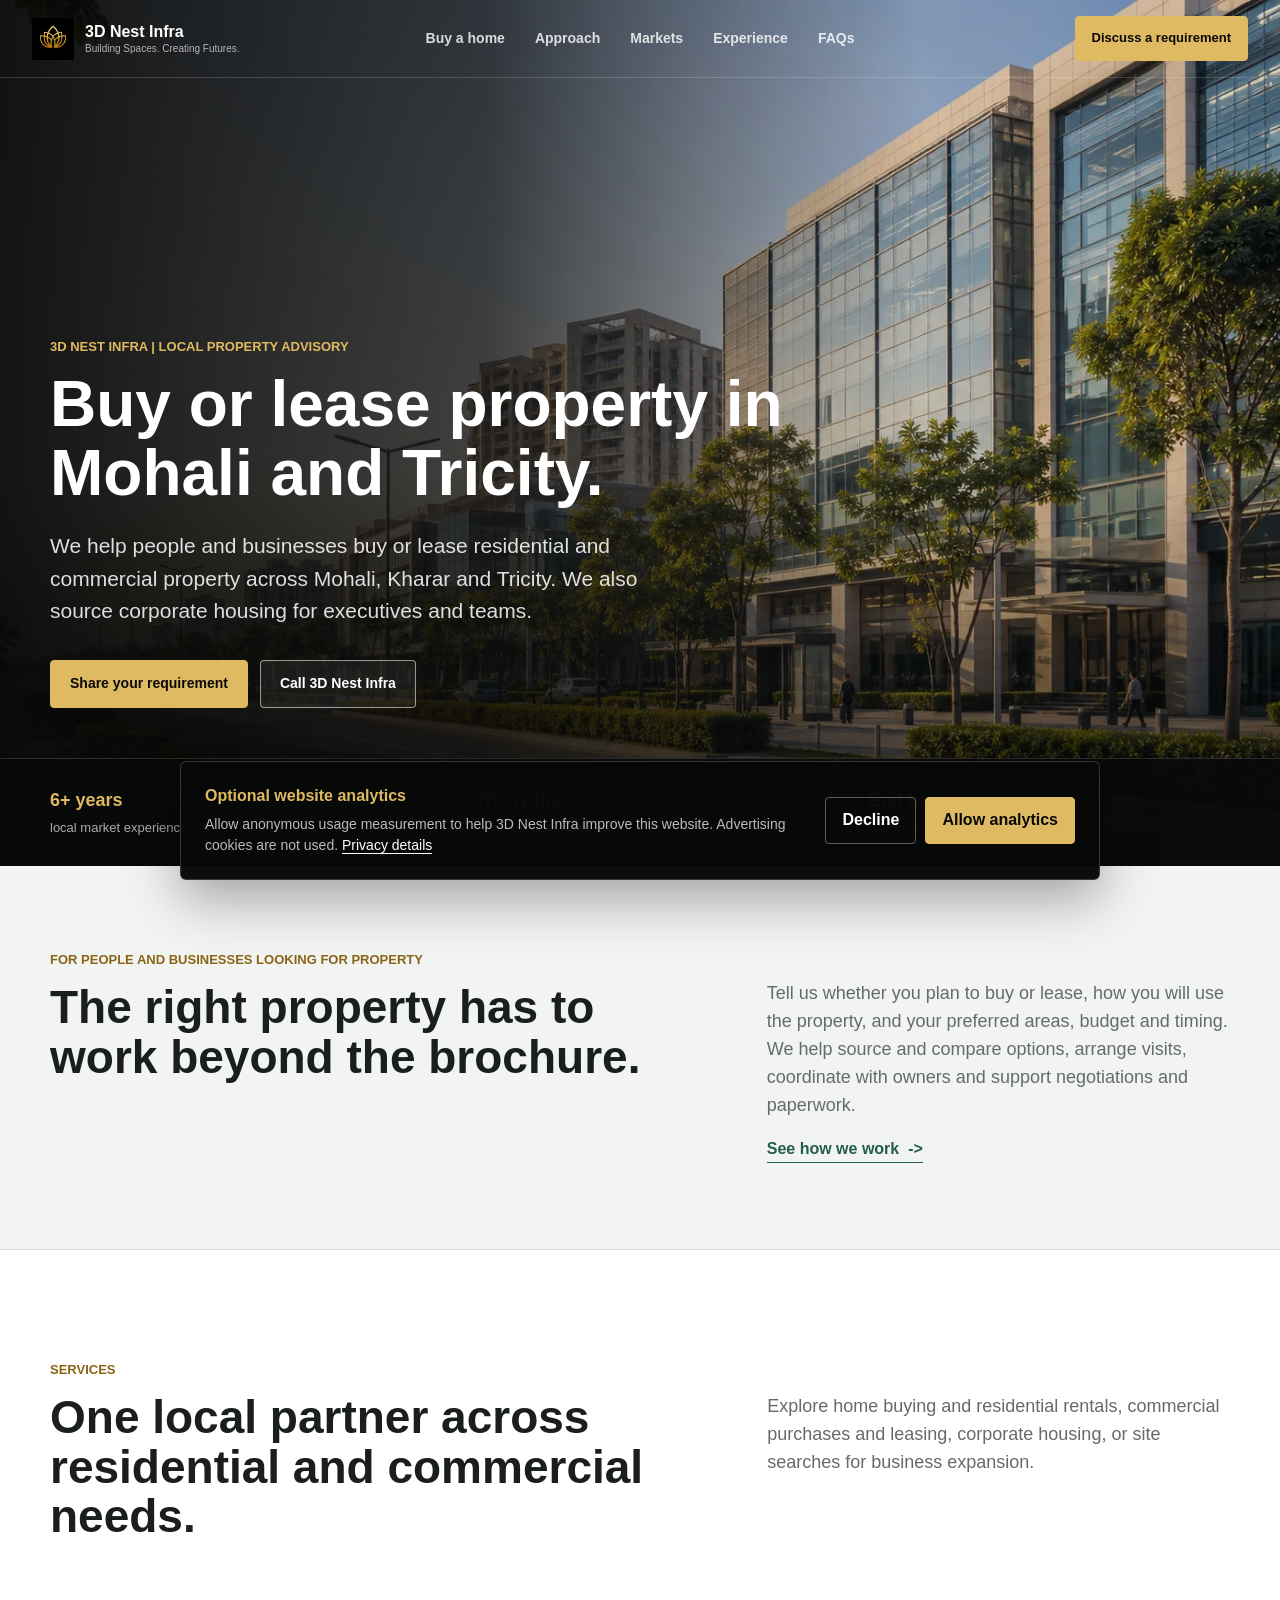
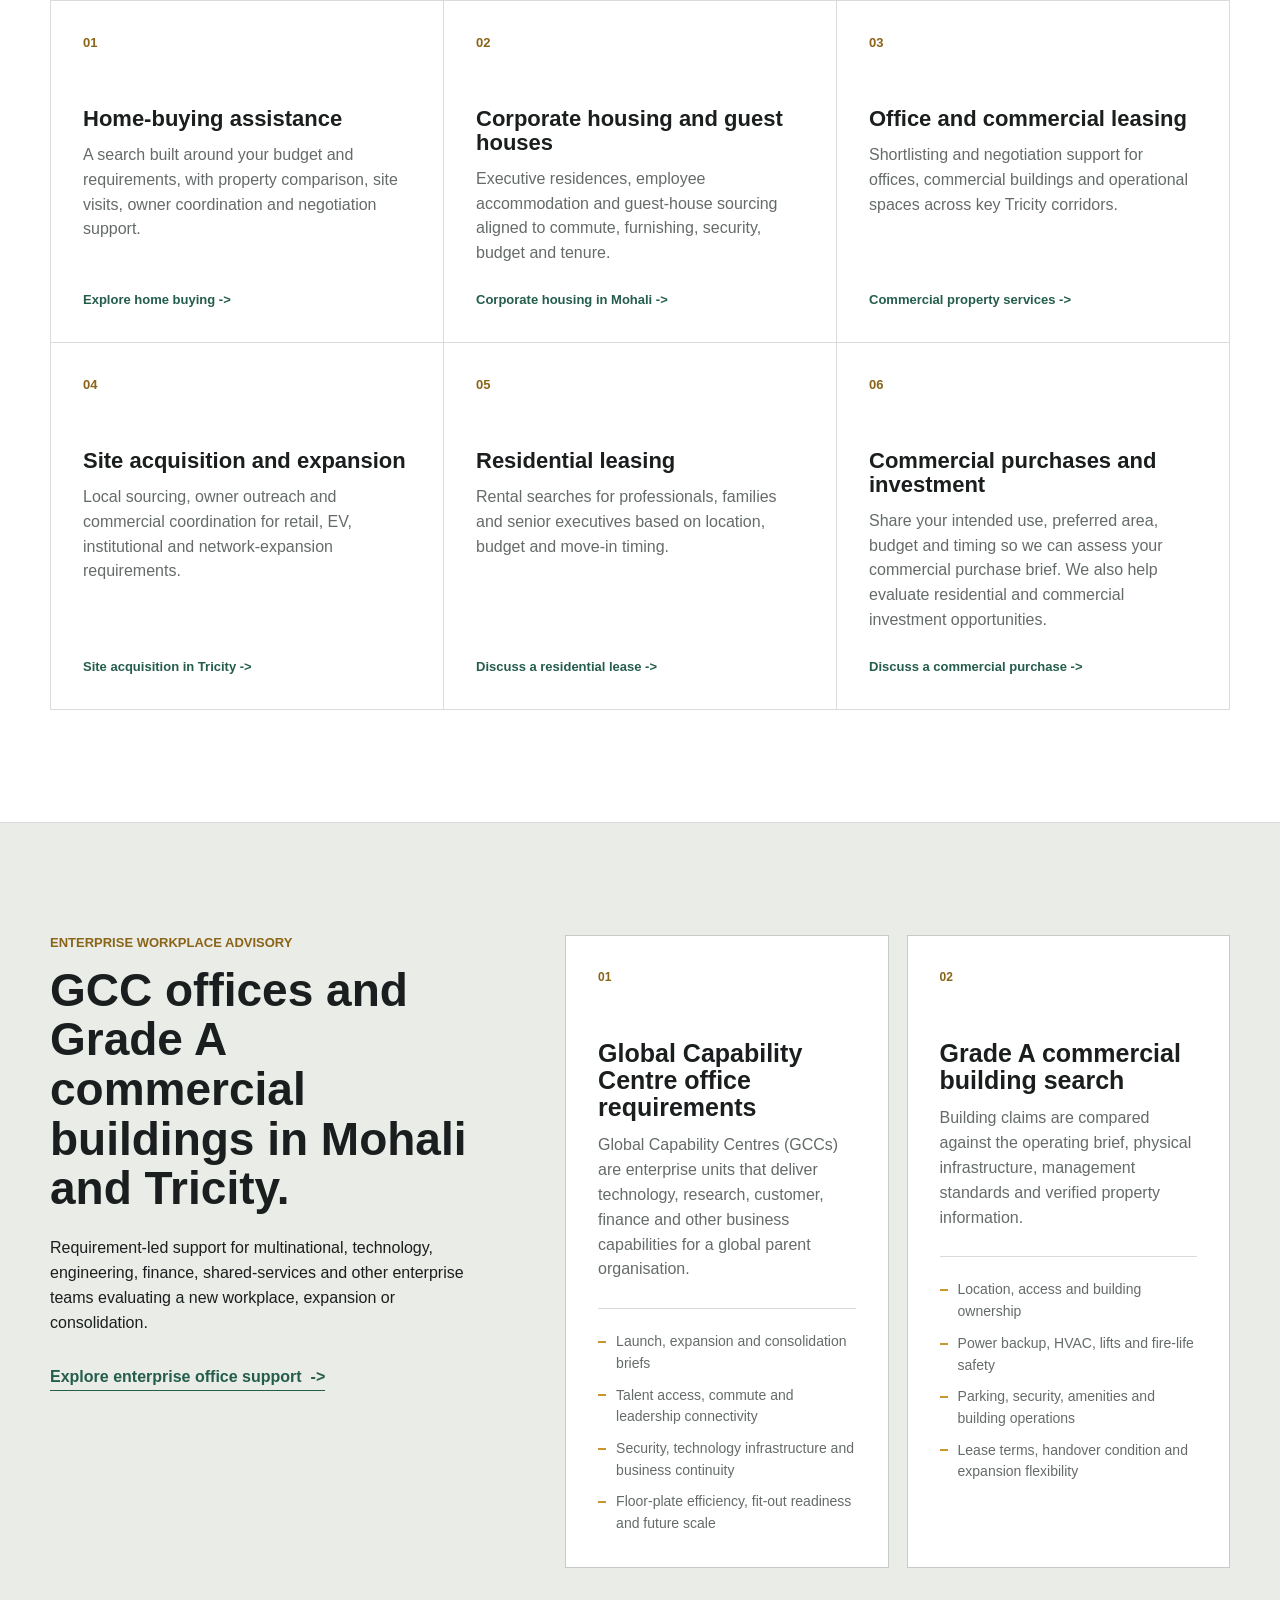
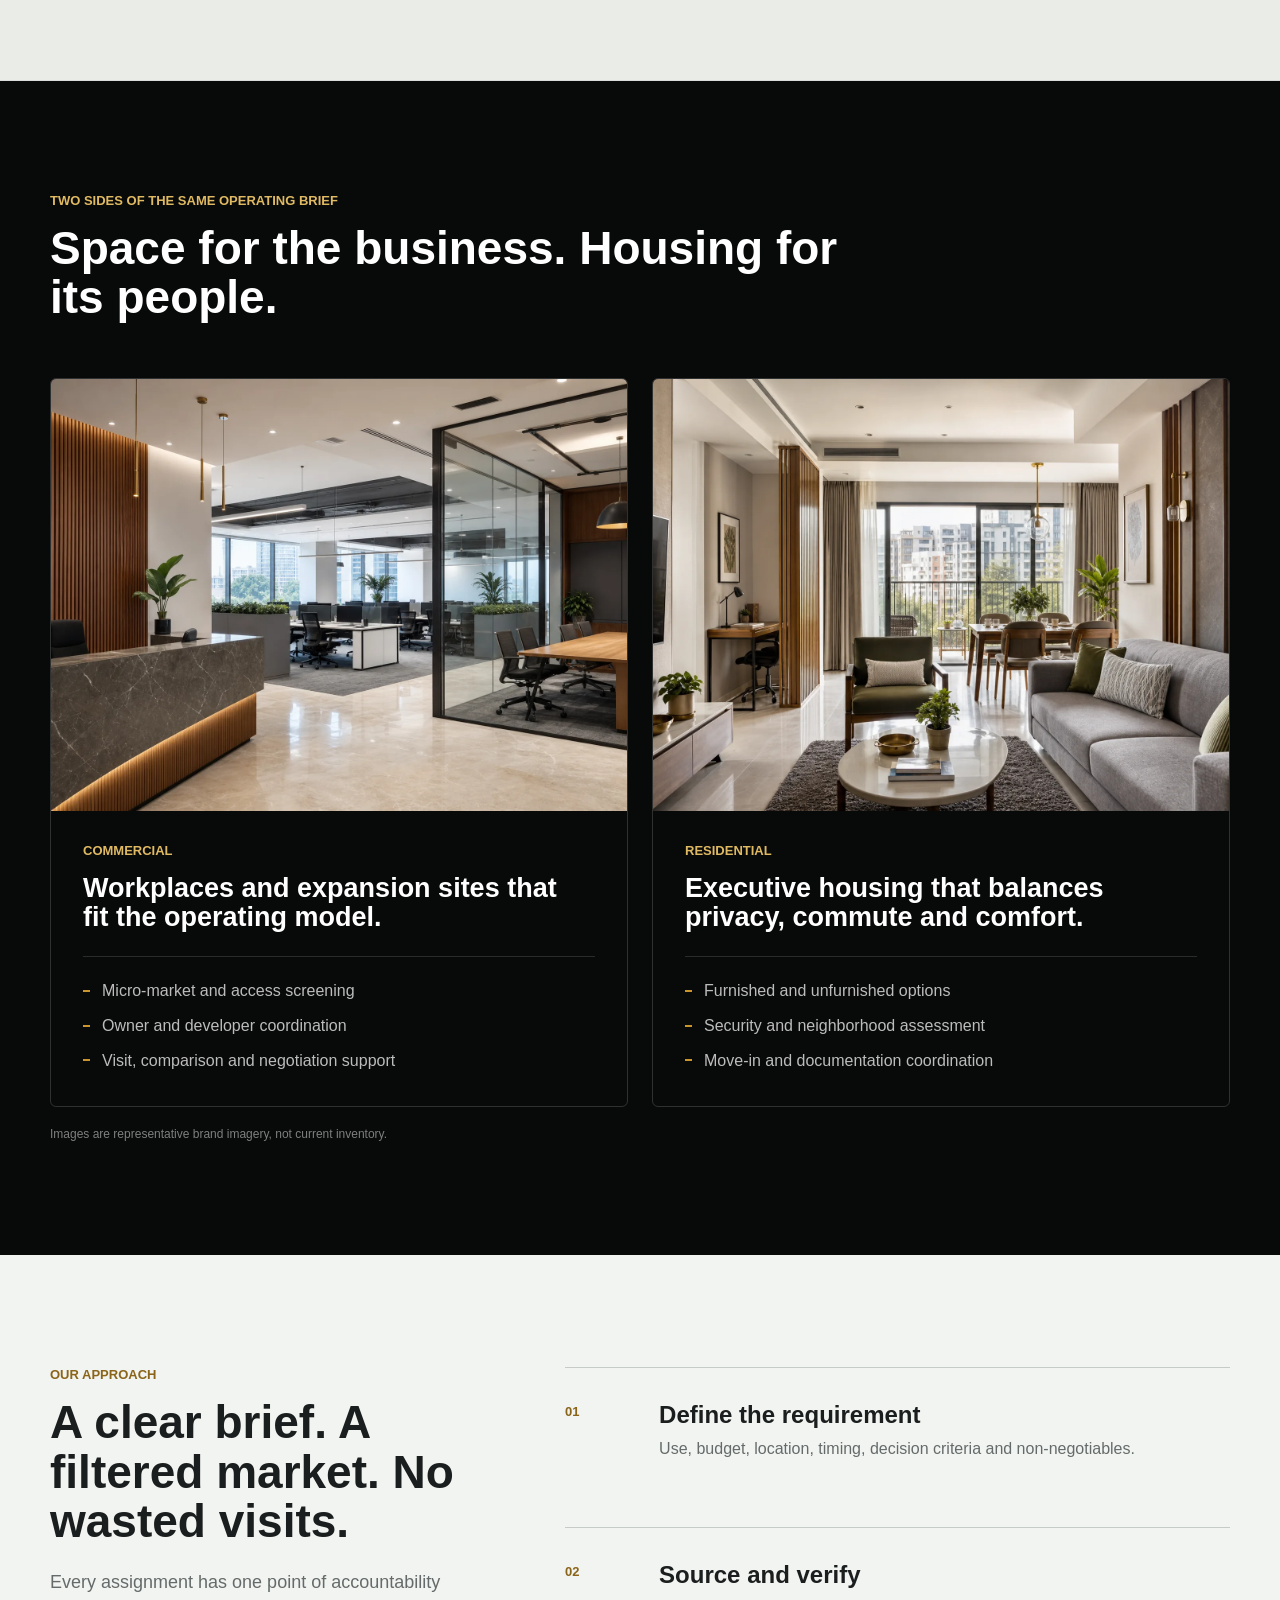
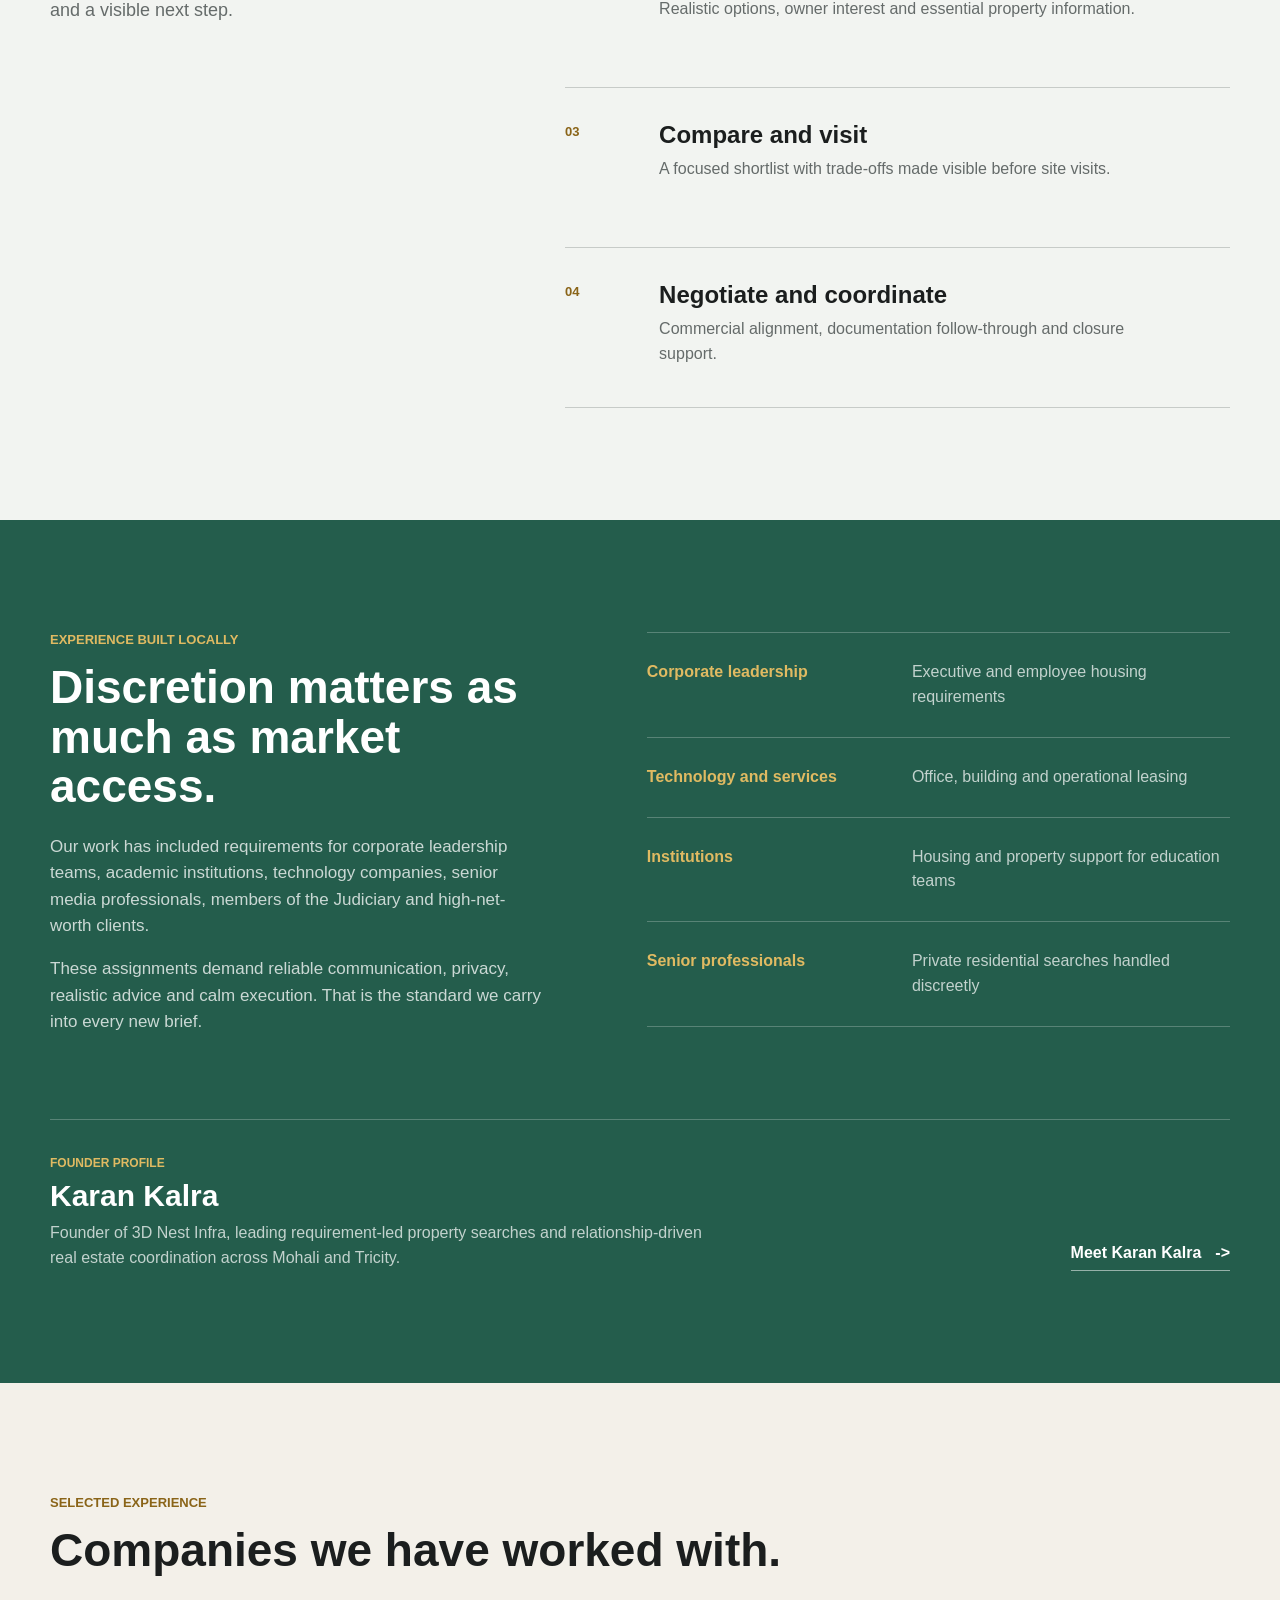
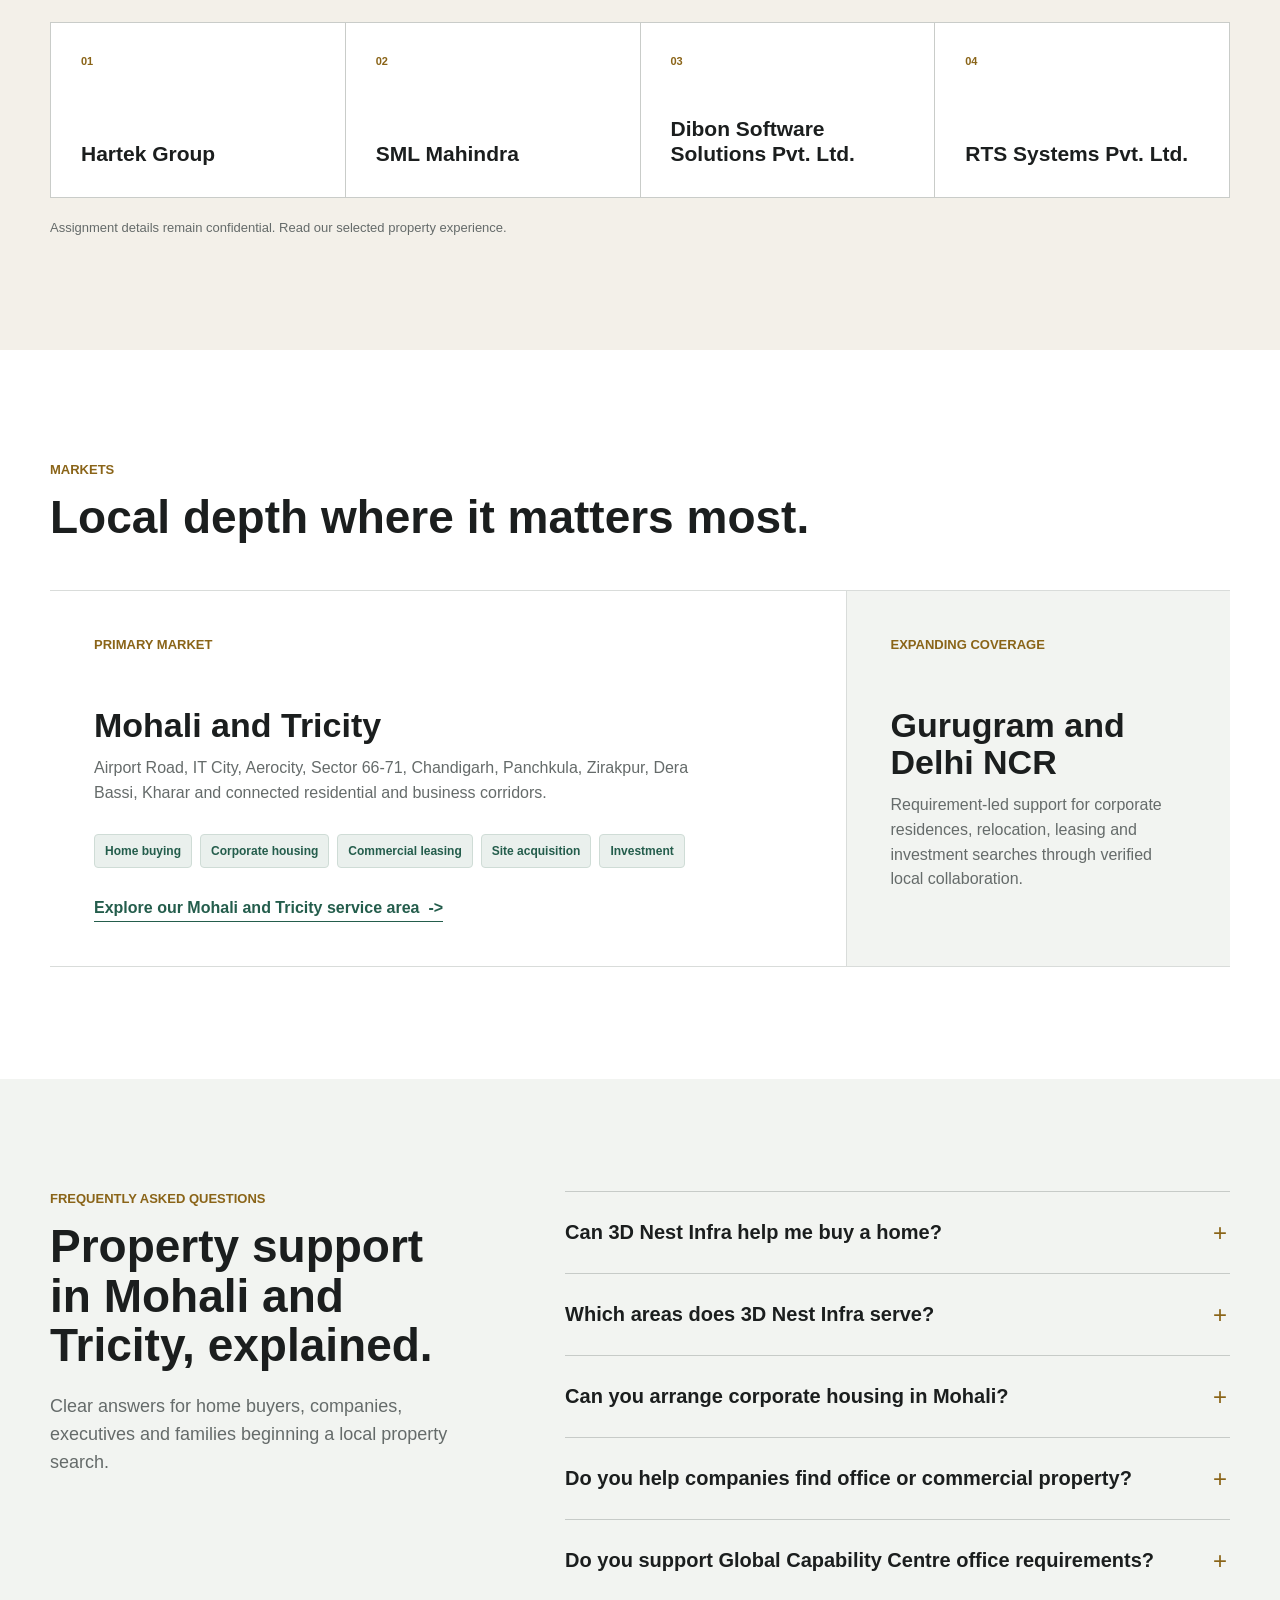
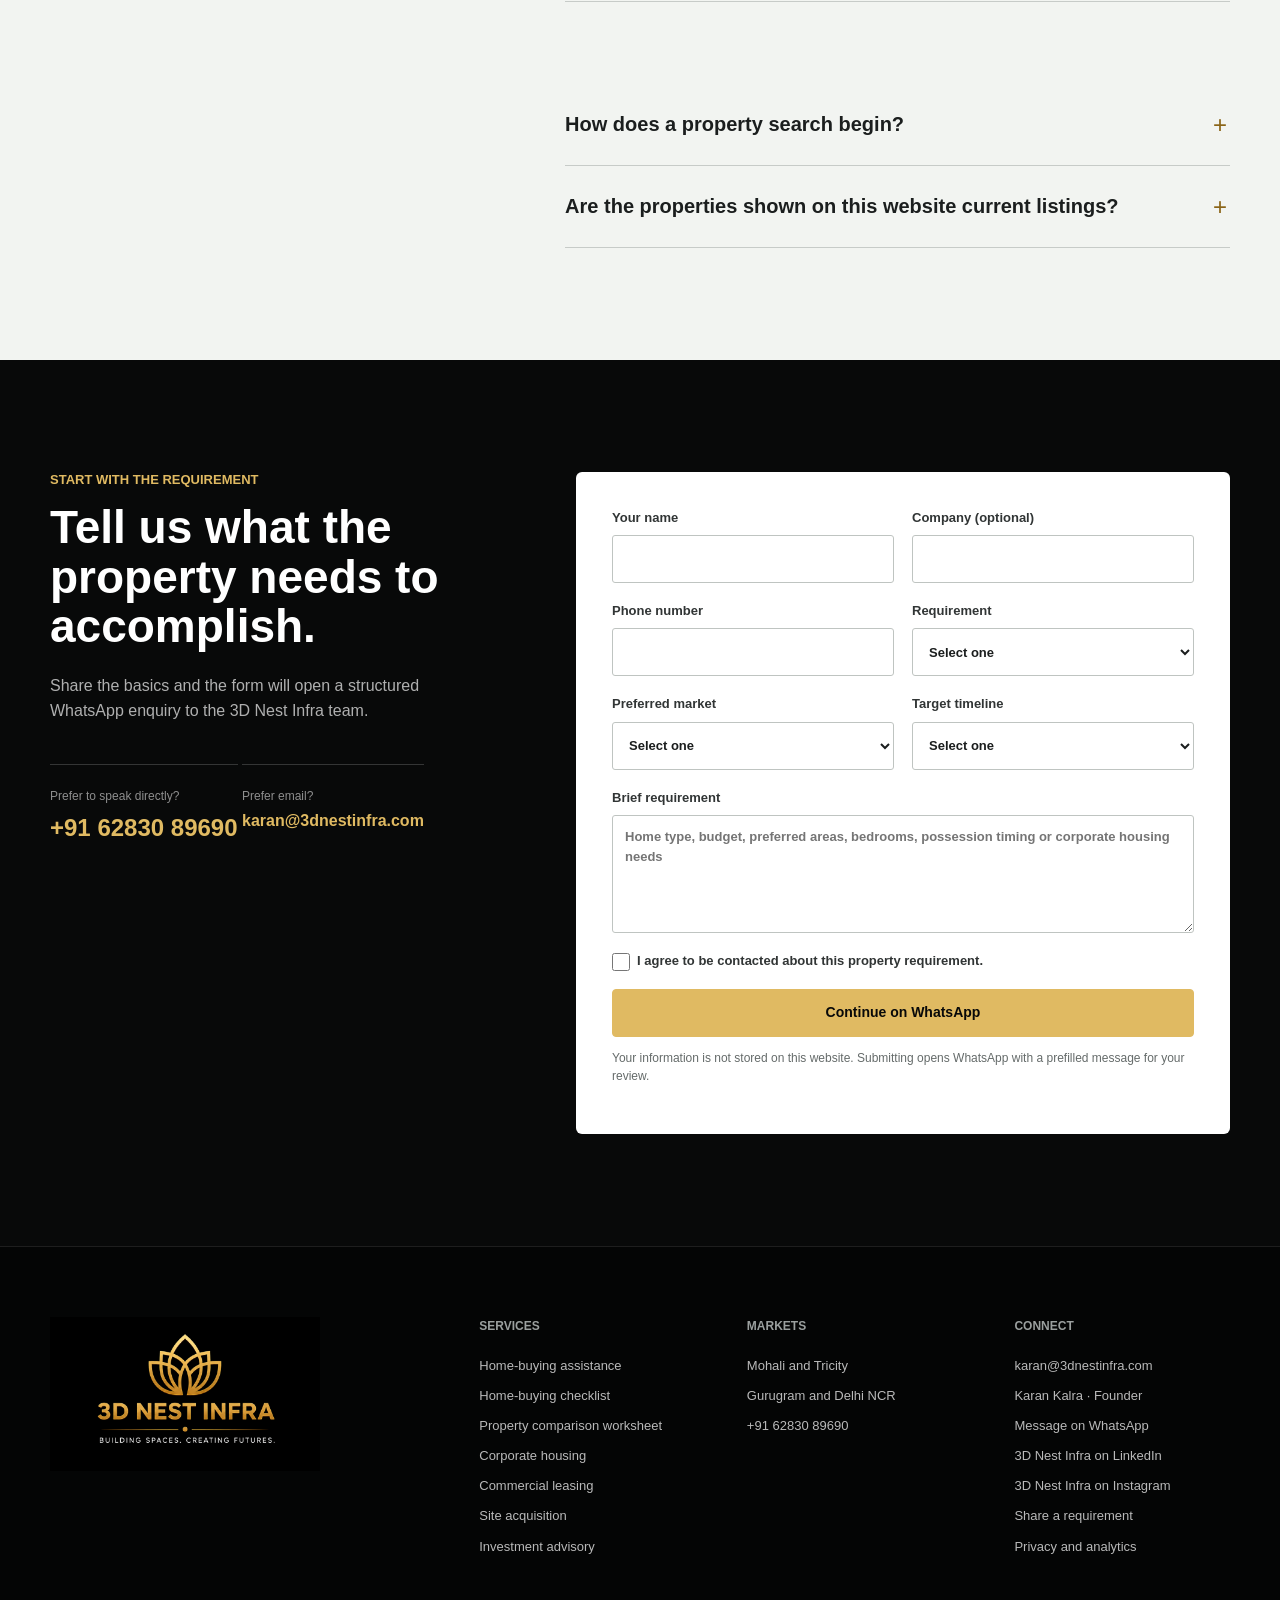
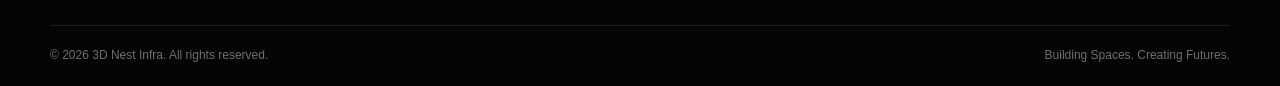
==== commit 7286bb1e: "Align property services with buying and leasing" ====
--- a/index.html
+++ b/index.html
@@ -5,7 +5,7 @@
     <meta name="viewport" content="width=device-width, initial-scale=1.0" />
     <meta
       name="description"
-      content="Home-buying assistance and corporate housing across Mohali, Chandigarh, Panchkula, Zirakpur, Dera Bassi and Kharar. Share your property requirement."
+      content="Buy or lease residential and commercial property in Mohali, Kharar and Tricity. 3D Nest Infra also sources corporate housing for executives and teams."
     />
     <meta
       name="robots"
@@ -15,11 +15,11 @@
     <meta name="theme-color" content="#080909" />
     <meta
       property="og:title"
-      content="3D Nest Infra | Home Buying & Corporate Housing in Tricity"
+      content="Buy or Lease Property in Mohali and Tricity | 3D Nest Infra"
     />
     <meta
       property="og:description"
-      content="Home-buying assistance, corporate housing and residential property searches across Mohali, Kharar and Tricity."
+      content="Buy or lease residential and commercial property in Mohali, Kharar and Tricity. 3D Nest Infra also sources corporate housing for executives and teams."
     />
     <meta property="og:type" content="website" />
     <meta property="og:locale" content="en_IN" />
@@ -40,11 +40,11 @@
     <meta name="twitter:card" content="summary_large_image" />
     <meta
       name="twitter:title"
-      content="3D Nest Infra | Home Buying & Corporate Housing in Tricity"
+      content="Buy or Lease Property in Mohali and Tricity | 3D Nest Infra"
     />
     <meta
       name="twitter:description"
-      content="Home-buying assistance, corporate housing and residential property searches across Mohali, Kharar and Tricity."
+      content="Buy or lease residential and commercial property in Mohali, Kharar and Tricity. 3D Nest Infra also sources corporate housing for executives and teams."
     />
     <meta
       name="twitter:image"
@@ -57,8 +57,8 @@
     <link rel="icon" href="assets/logo-icon.png" type="image/png" />
     <link rel="canonical" href="https://3dnestinfra.com/" />
     <link rel="preload" href="assets/tricity-corridor-hero.webp" as="image" type="image/webp" />
-    <link rel="stylesheet" href="styles.css?v=20261107-1" />
-    <title>Home Buying & Corporate Housing in Mohali | 3D Nest Infra</title>
+    <link rel="stylesheet" href="styles.css?v=20261107-2" />
+    <title>Buy or Lease Property in Mohali and Tricity | 3D Nest Infra</title>
     <script type="application/ld+json">
       {
         "@context": "https://schema.org",
@@ -67,7 +67,7 @@
             "@type": "Organization",
             "@id": "https://3dnestinfra.com/#organization",
             "name": "3D Nest Infra",
-            "description": "Home-buying assistance and corporate housing across Mohali, Chandigarh, Panchkula, Zirakpur, Dera Bassi and Kharar.",
+            "description": "Residential and commercial property purchase and leasing support, corporate housing and site sourcing across Mohali and Tricity.",
             "url": "https://3dnestinfra.com/",
             "logo": "https://3dnestinfra.com/assets/logo-icon.png",
             "sameAs": [
@@ -109,6 +109,7 @@
               "Executive housing",
               "Office leasing",
               "Commercial property leasing",
+              "Commercial property purchases",
               "Global Capability Centre office setup",
               "Grade A office buildings",
               "Residential leasing",
@@ -124,7 +125,8 @@
                 { "@type": "Offer", "itemOffered": { "@type": "Service", "name": "Office and commercial property leasing" } },
                 { "@type": "Offer", "itemOffered": { "@type": "Service", "name": "Global Capability Centre office search and Grade A building shortlisting" } },
                 { "@type": "Offer", "itemOffered": { "@type": "Service", "name": "Site acquisition and expansion support" } },
-                { "@type": "Offer", "itemOffered": { "@type": "Service", "name": "Residential rental property sourcing" } }
+                { "@type": "Offer", "itemOffered": { "@type": "Service", "name": "Residential rental property sourcing" } },
+                { "@type": "Offer", "itemOffered": { "@type": "Service", "name": "Commercial property purchase guidance" } }
               ]
             }
           },
@@ -139,8 +141,8 @@
           {
             "@type": "WebPage",
             "@id": "https://3dnestinfra.com/#webpage",
-            "name": "Home Buying and Corporate Housing in Mohali and Tricity",
-            "description": "Home-buying assistance, corporate housing, residential rentals and commercial property support across Mohali, Kharar and Tricity.",
+            "name": "Buy or Lease Property in Mohali and Tricity",
+            "description": "Buy or lease residential and commercial property in Mohali, Kharar and Tricity. 3D Nest Infra also sources corporate housing for executives and teams.",
             "url": "https://3dnestinfra.com/",
             "isPartOf": { "@id": "https://3dnestinfra.com/#website" },
             "about": { "@id": "https://3dnestinfra.com/#organization" },
@@ -261,10 +263,10 @@
         <div class="hero-scrim"></div>
         <div class="hero-content shell">
           <p class="eyebrow">3D Nest Infra | Local property advisory</p>
-          <h1 id="hero-title">Find a home to buy in Mohali and Tricity.</h1>
+          <h1 id="hero-title">Buy or lease property in Mohali and Tricity.</h1>
           <p class="hero-copy">
-            Home-buying assistance across Mohali, Kharar and Tricity, alongside corporate
-            housing. Share your budget, preferred areas and timing.
+            We help people and businesses buy or lease residential and commercial property
+            across Mohali, Kharar and Tricity. We also source corporate housing for executives and teams.
           </p>
           <div class="hero-actions">
             <a class="button button-primary" href="#enquiry">Share your requirement</a>
@@ -290,15 +292,14 @@
       <section class="intro-band section" aria-labelledby="intro-title">
         <div class="shell intro-layout">
           <div class="section-heading reveal">
-            <p class="eyebrow dark">For home buyers and corporate housing teams</p>
+            <p class="eyebrow dark">For people and businesses looking for property</p>
             <h2 id="intro-title">The right property has to work beyond the brochure.</h2>
           </div>
           <div class="intro-copy reveal">
             <p>
-              A home purchase starts with your budget, preferred neighbourhood, property type
-              and possession plans. We help source and compare suitable options, arrange
-              visits, coordinate with owners and help coordinate negotiations and transaction
-              paperwork. Corporate housing searches follow the same practical approach.
+              Tell us whether you plan to buy or lease, how you will use the property, and
+              your preferred areas, budget and timing. We help source and compare options,
+              arrange visits, coordinate with owners and support negotiations and paperwork.
             </p>
             <a class="text-link" href="#approach">See how we work <span aria-hidden="true">-&gt;</span></a>
           </div>
@@ -311,8 +312,8 @@
             <p class="eyebrow dark">Services</p>
             <h2 id="services-title">One local partner across residential and commercial needs.</h2>
             <p>
-              Our current priorities are home purchases and corporate housing, supported by
-              established residential and commercial property services.
+              Explore home buying and residential rentals, commercial purchases and leasing,
+              corporate housing, or site searches for business expansion.
             </p>
           </div>
 
@@ -365,17 +366,24 @@
               <span class="service-number">05</span>
               <h3>Residential leasing</h3>
               <p>
-                Verified rental options for professionals, families and senior executives who
-                need a practical local search partner.
-              </p>
+                Rental searches for professionals, families and senior executives based on
+                location, budget and move-in timing.
+              </p>
+              <a class="service-link" href="#enquiry">
+                Discuss a residential lease <span aria-hidden="true">-&gt;</span>
+              </a>
             </article>
             <article class="service-card reveal">
               <span class="service-number">06</span>
-              <h3>Investment advisory</h3>
-              <p>
-                Market-led evaluation of residential and commercial opportunities, with a focus
-                on location, demand, documentation and exit logic.
-              </p>
+              <h3>Commercial purchases and investment</h3>
+              <p>
+                Share your intended use, preferred area, budget and timing so we can assess
+                your commercial purchase brief. We also help evaluate residential and
+                commercial investment opportunities.
+              </p>
+              <a class="service-link" href="#enquiry">
+                Discuss a commercial purchase <span aria-hidden="true">-&gt;</span>
+              </a>
             </article>
           </div>
         </div>
@@ -799,7 +807,7 @@
                   <option>Office or commercial lease</option>
                   <option>Site acquisition or expansion</option>
                   <option>Residential lease</option>
-                  <option>Property purchase or investment</option>
+                  <option value="Property purchase or investment">Commercial purchase or property investment</option>
                 </select>
               </label>
             </div>
--- a/styles.css
+++ b/styles.css
@@ -1814,17 +1814,44 @@
     display: none;
   }
 
-  .inner-header {
+  .site-header.inner-header {
+    position: static;
     display: flex;
+    flex-wrap: wrap;
     justify-content: space-between;
+    gap: 8px 24px;
+    padding-top: 16px;
+    padding-bottom: 12px;
+  }
+
+  .inner-header .brand {
+    min-width: 0;
+    max-width: 100%;
   }
 
   .inner-header .header-cta {
     display: inline-flex;
-  }
-
-  .inner-nav {
-    display: none;
+    flex-shrink: 0;
+  }
+
+  .inner-header .inner-nav {
+    display: flex;
+    flex: 1 0 100%;
+    order: 1;
+    flex-wrap: wrap;
+    gap: 4px 24px;
+  }
+
+  .inner-header .inner-nav a {
+    display: inline-flex;
+    align-items: center;
+    min-height: 44px;
+    max-width: 100%;
+    padding: 8px 0;
+  }
+
+  .subpage-hero {
+    padding-top: 64px;
   }
 
   .menu-toggle {
@@ -2282,7 +2309,7 @@
   }
 
   .subpage-hero {
-    padding: 132px 0 72px;
+    padding: 48px 0 72px;
   }
 
   .subpage-hero-grid,
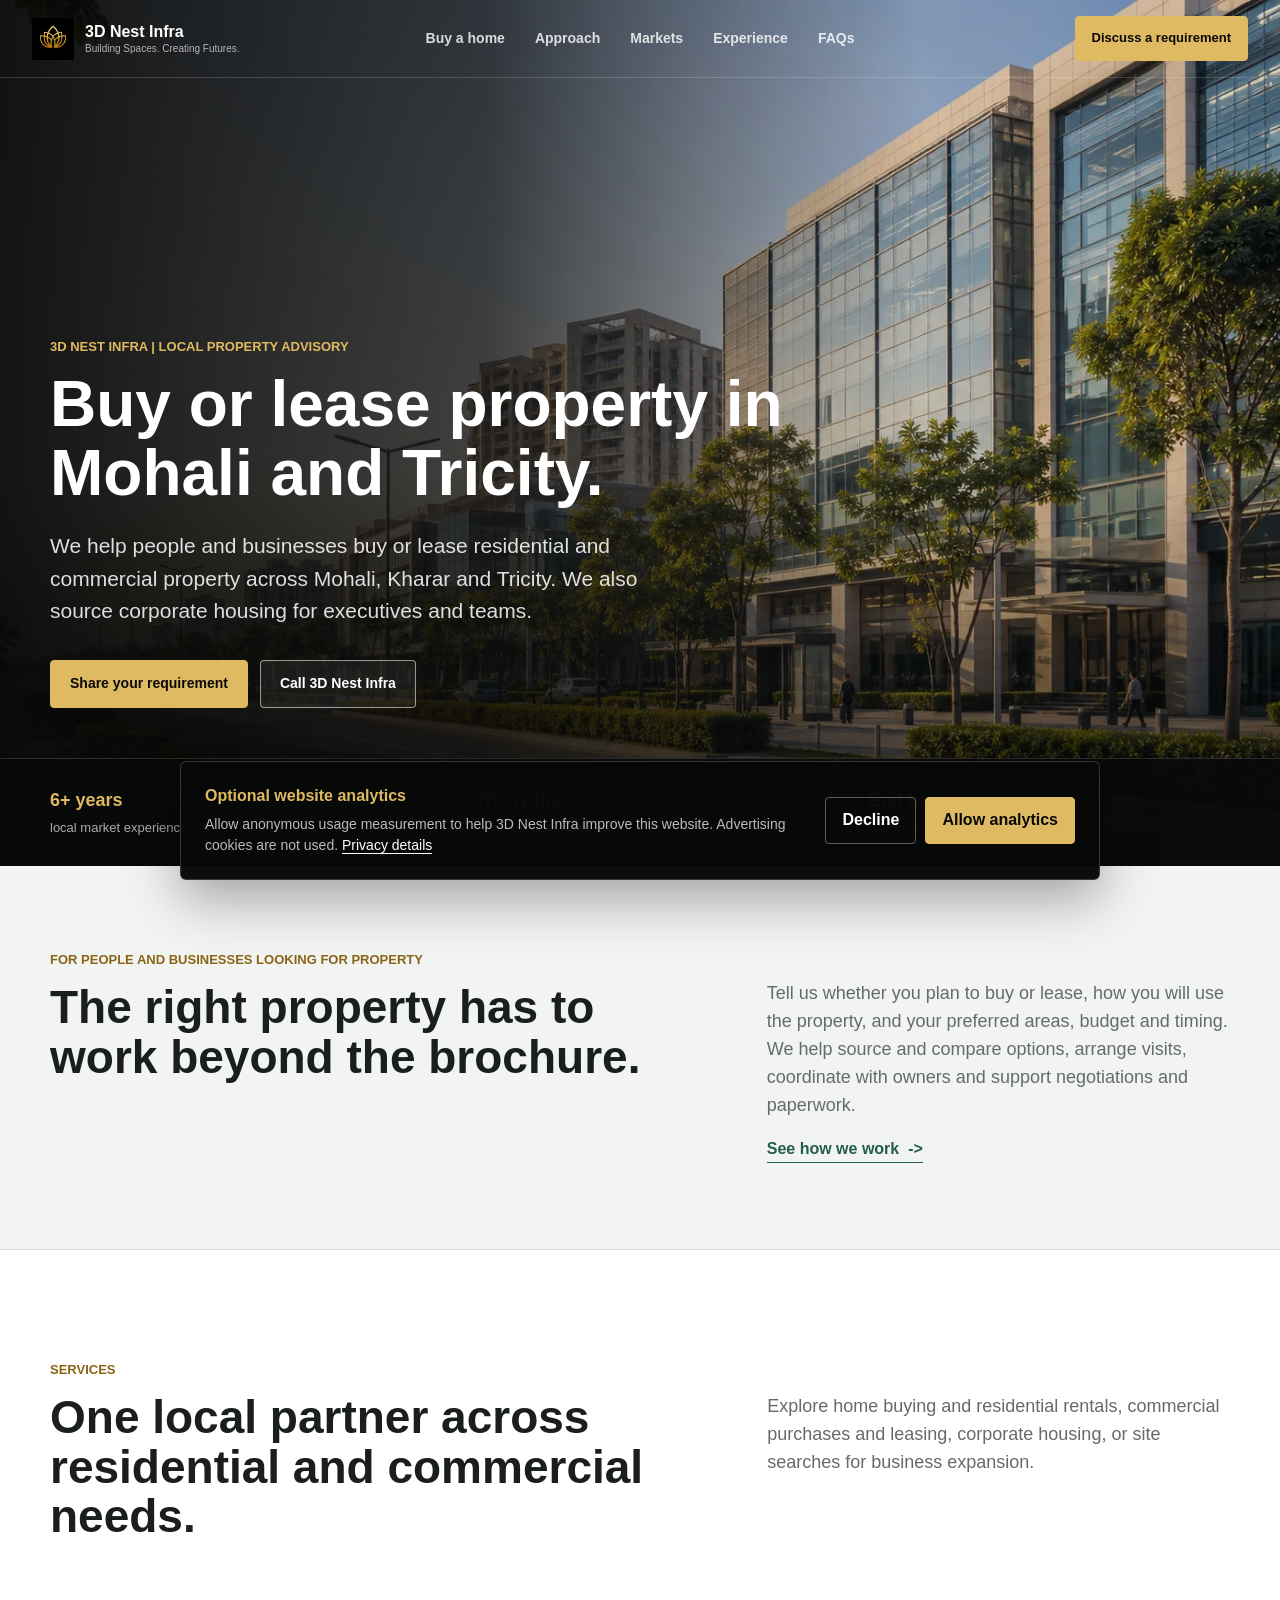
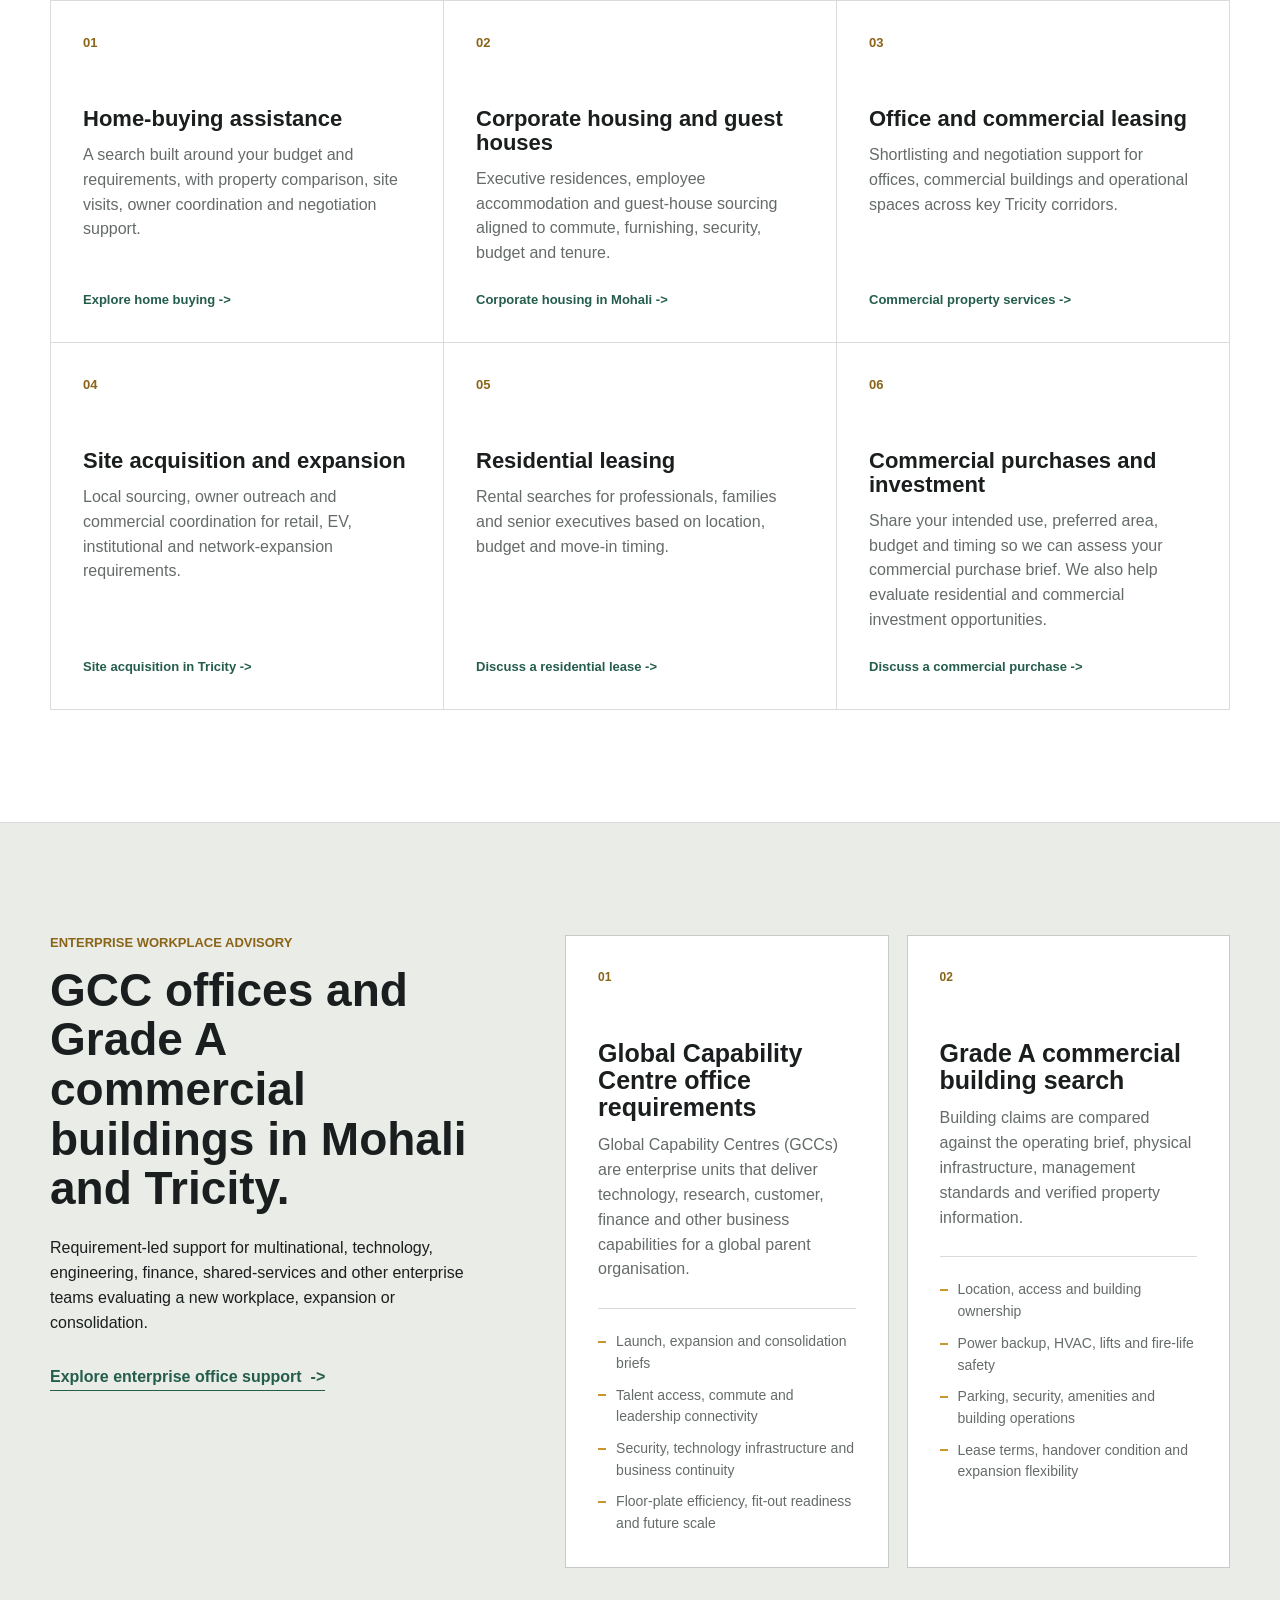
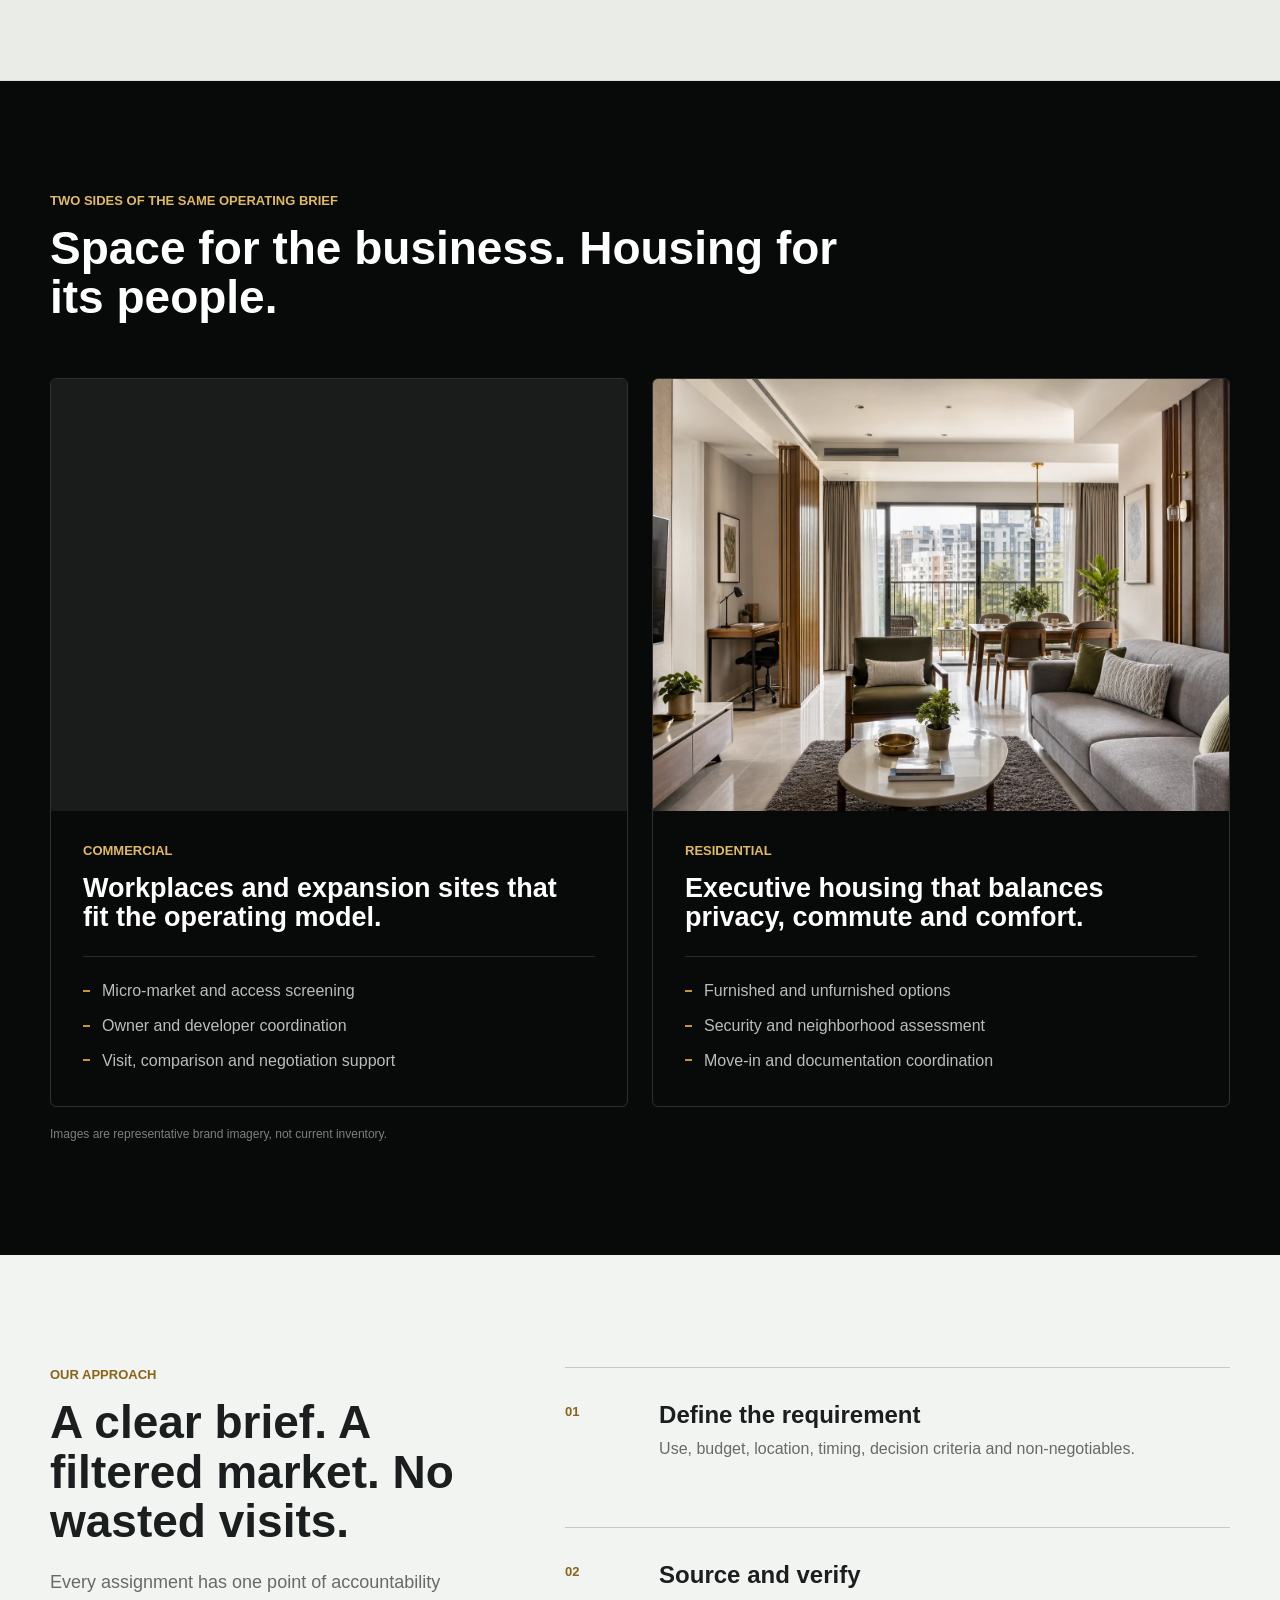
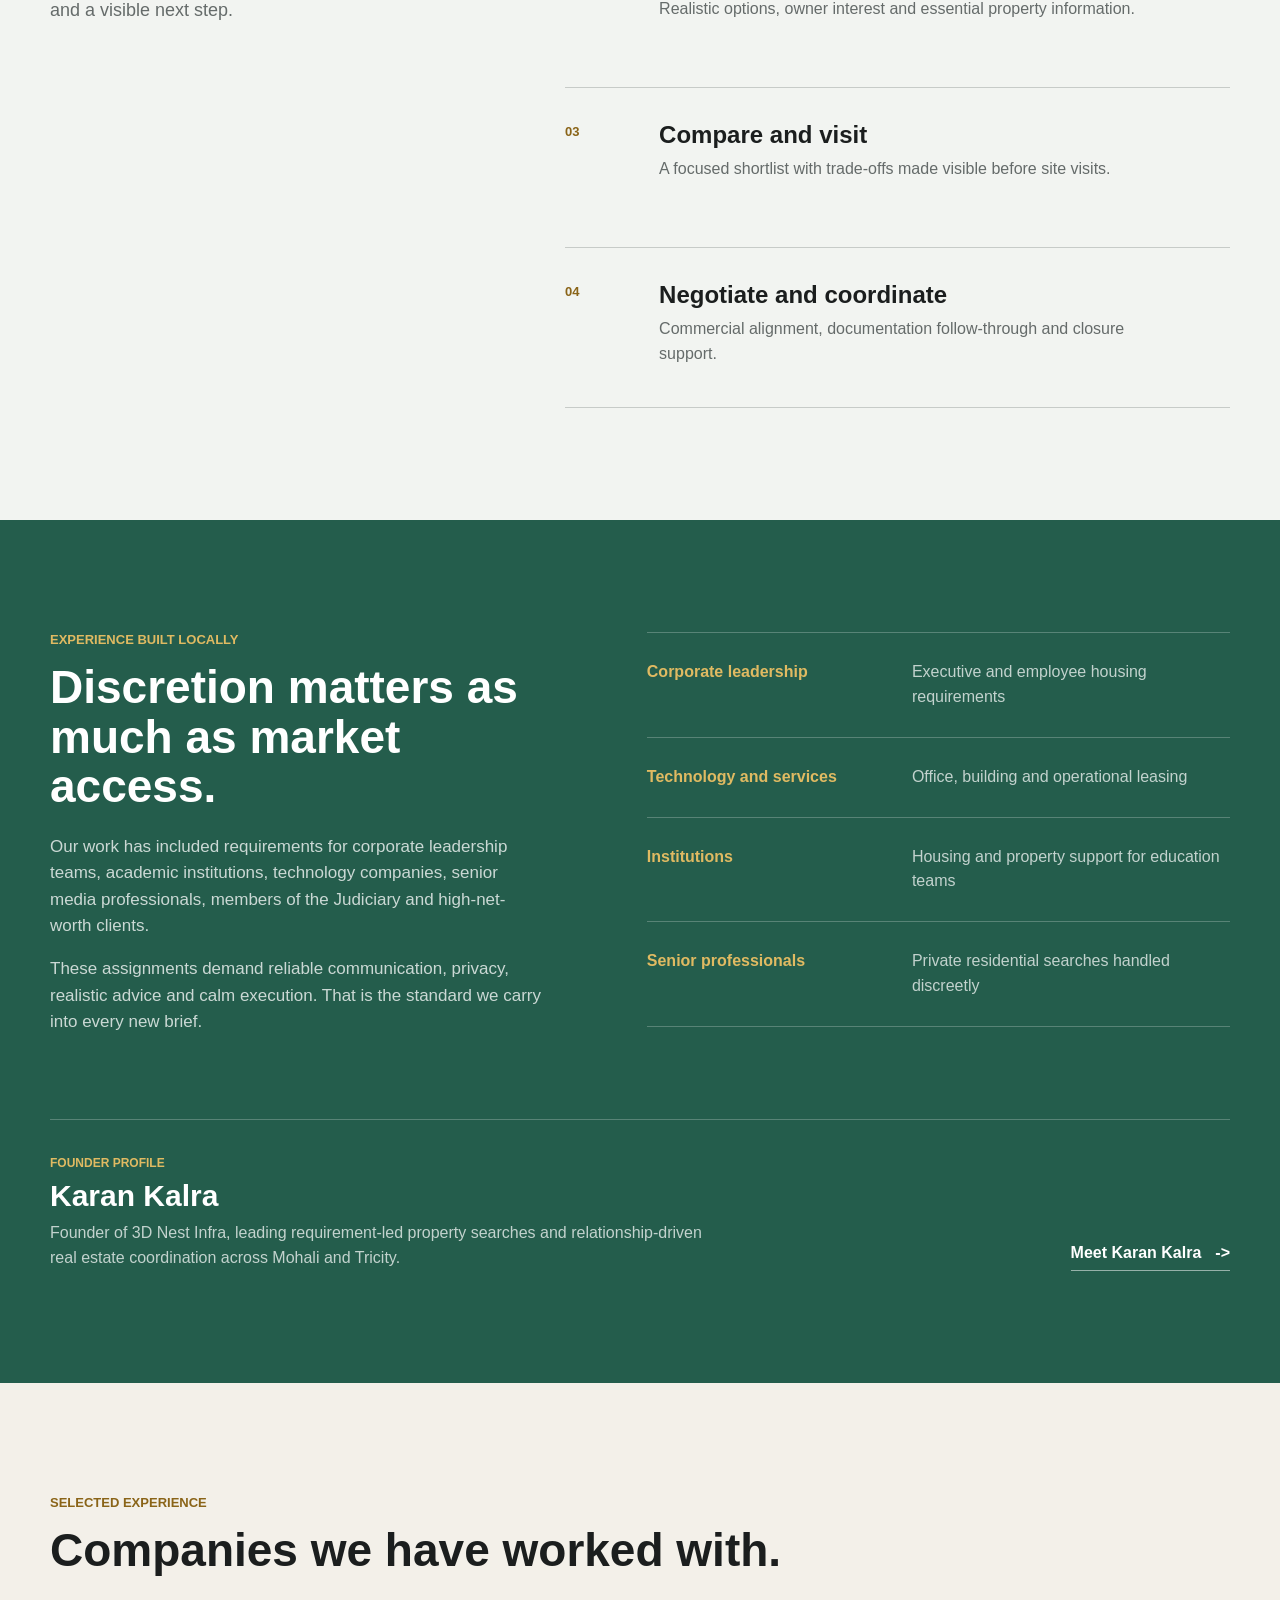
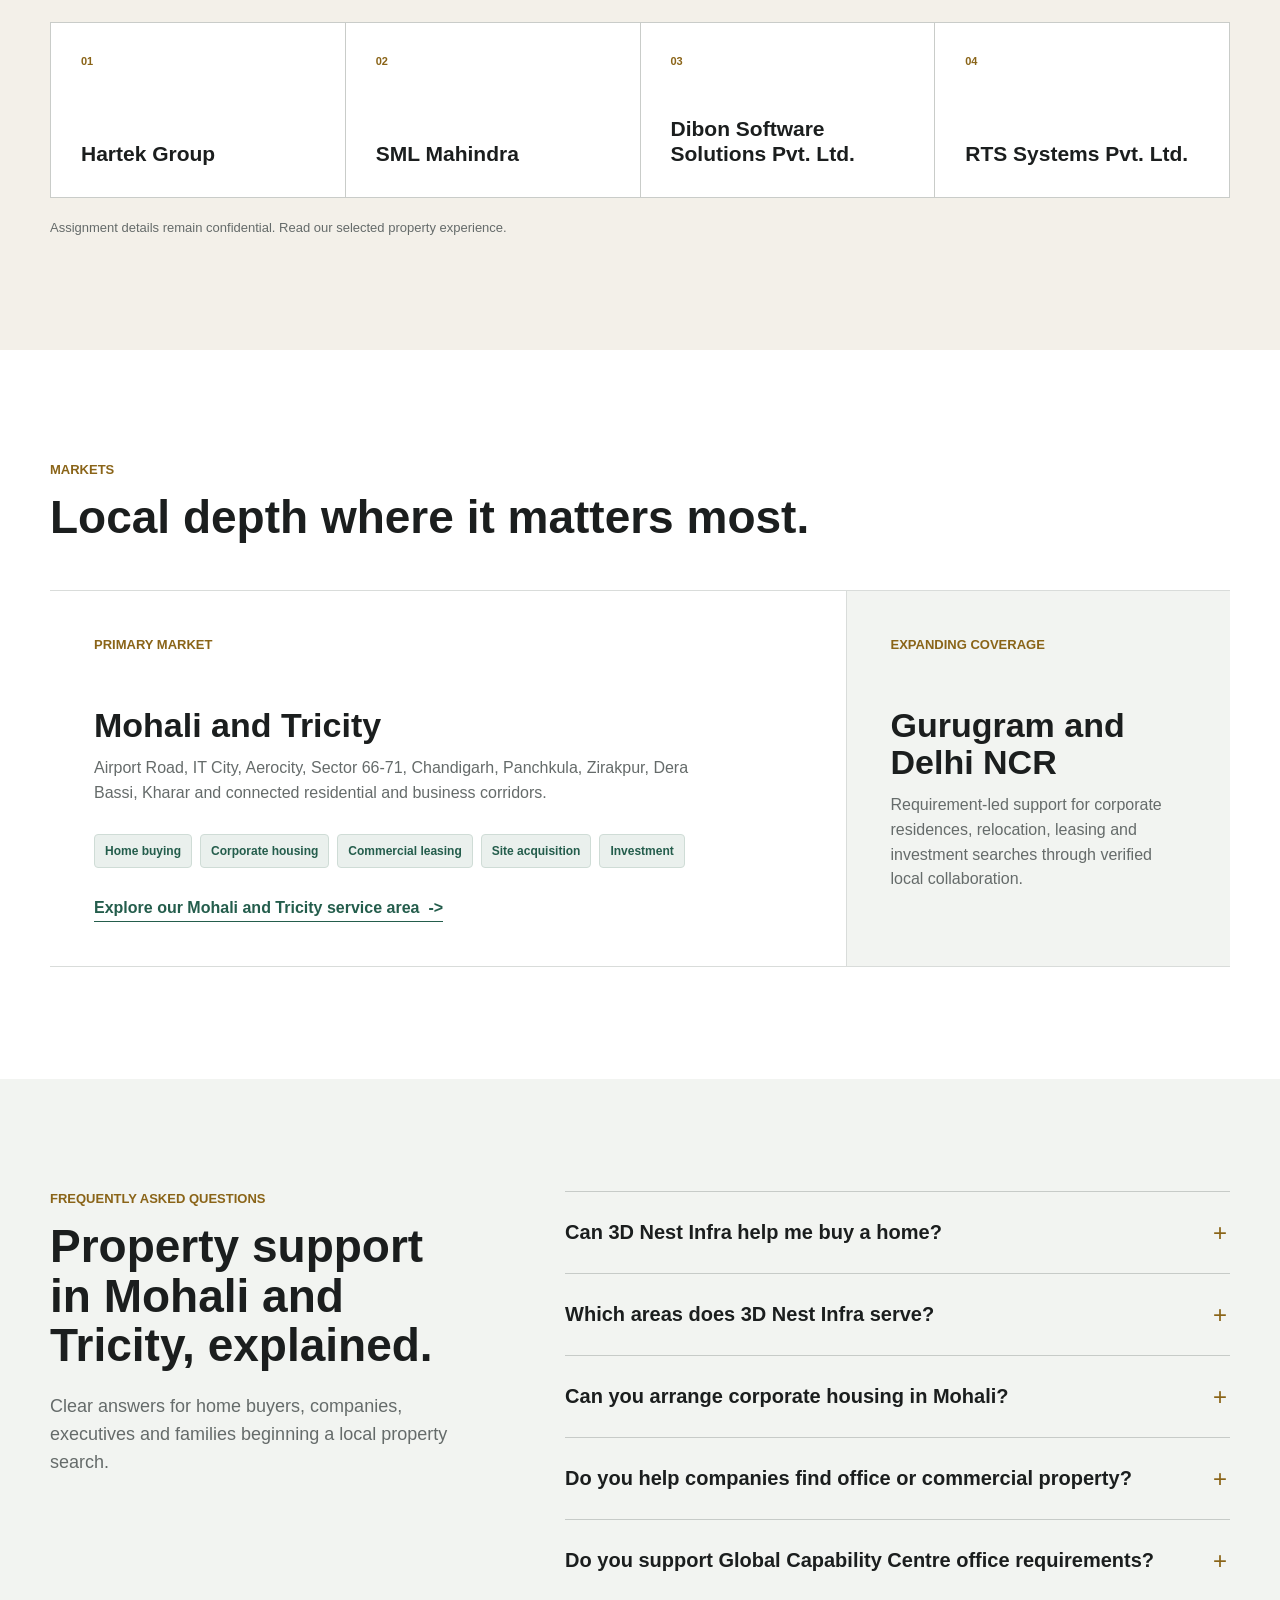
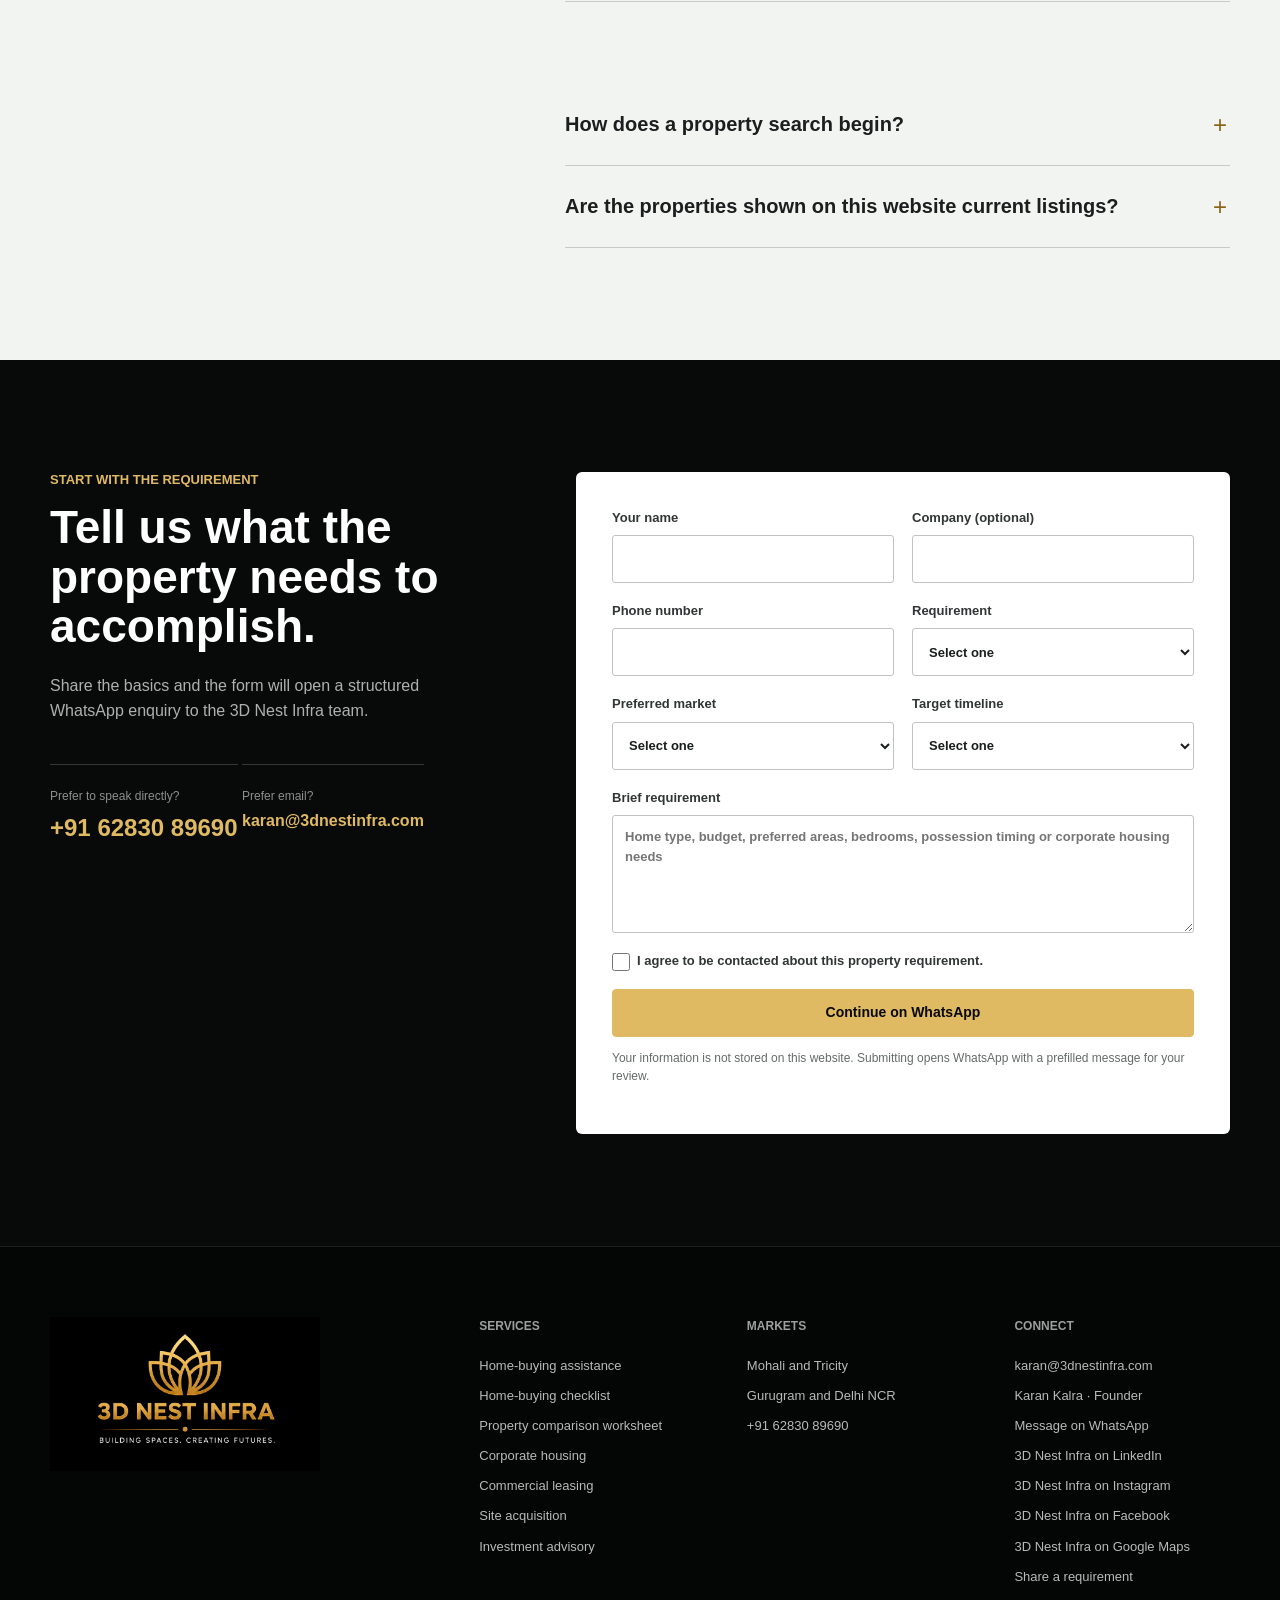
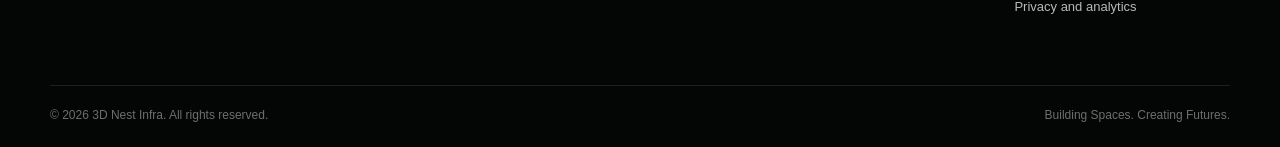
==== commit 629b484a: "Connect verified Facebook and Maps profiles" ====
--- a/index.html
+++ b/index.html
@@ -72,7 +72,9 @@
             "logo": "https://3dnestinfra.com/assets/logo-icon.png",
             "sameAs": [
               "https://www.linkedin.com/company/3d-nest-infra/",
-              "https://www.instagram.com/3d_nest_infra/"
+              "https://www.instagram.com/3d_nest_infra/",
+              "https://www.facebook.com/profile.php?id=61596192514836",
+              "https://www.google.com/maps?cid=6714947311449521895"
             ],
             "telephone": "+91-62830-89690",
             "email": "karan@3dnestinfra.com",
@@ -929,6 +931,8 @@
           </a>
           <a href="https://www.linkedin.com/company/3d-nest-infra/" target="_blank" rel="noreferrer">3D Nest Infra on LinkedIn</a>
           <a href="https://www.instagram.com/3d_nest_infra/" target="_blank" rel="noreferrer">3D Nest Infra on Instagram</a>
+          <a href="https://www.facebook.com/profile.php?id=61596192514836" target="_blank" rel="noreferrer">3D Nest Infra on Facebook</a>
+          <a href="https://www.google.com/maps?cid=6714947311449521895" target="_blank" rel="noreferrer">3D Nest Infra on Google Maps</a>
           <a href="#enquiry">Share a requirement</a>
           <a href="privacy.html">Privacy and analytics</a>
         </div>
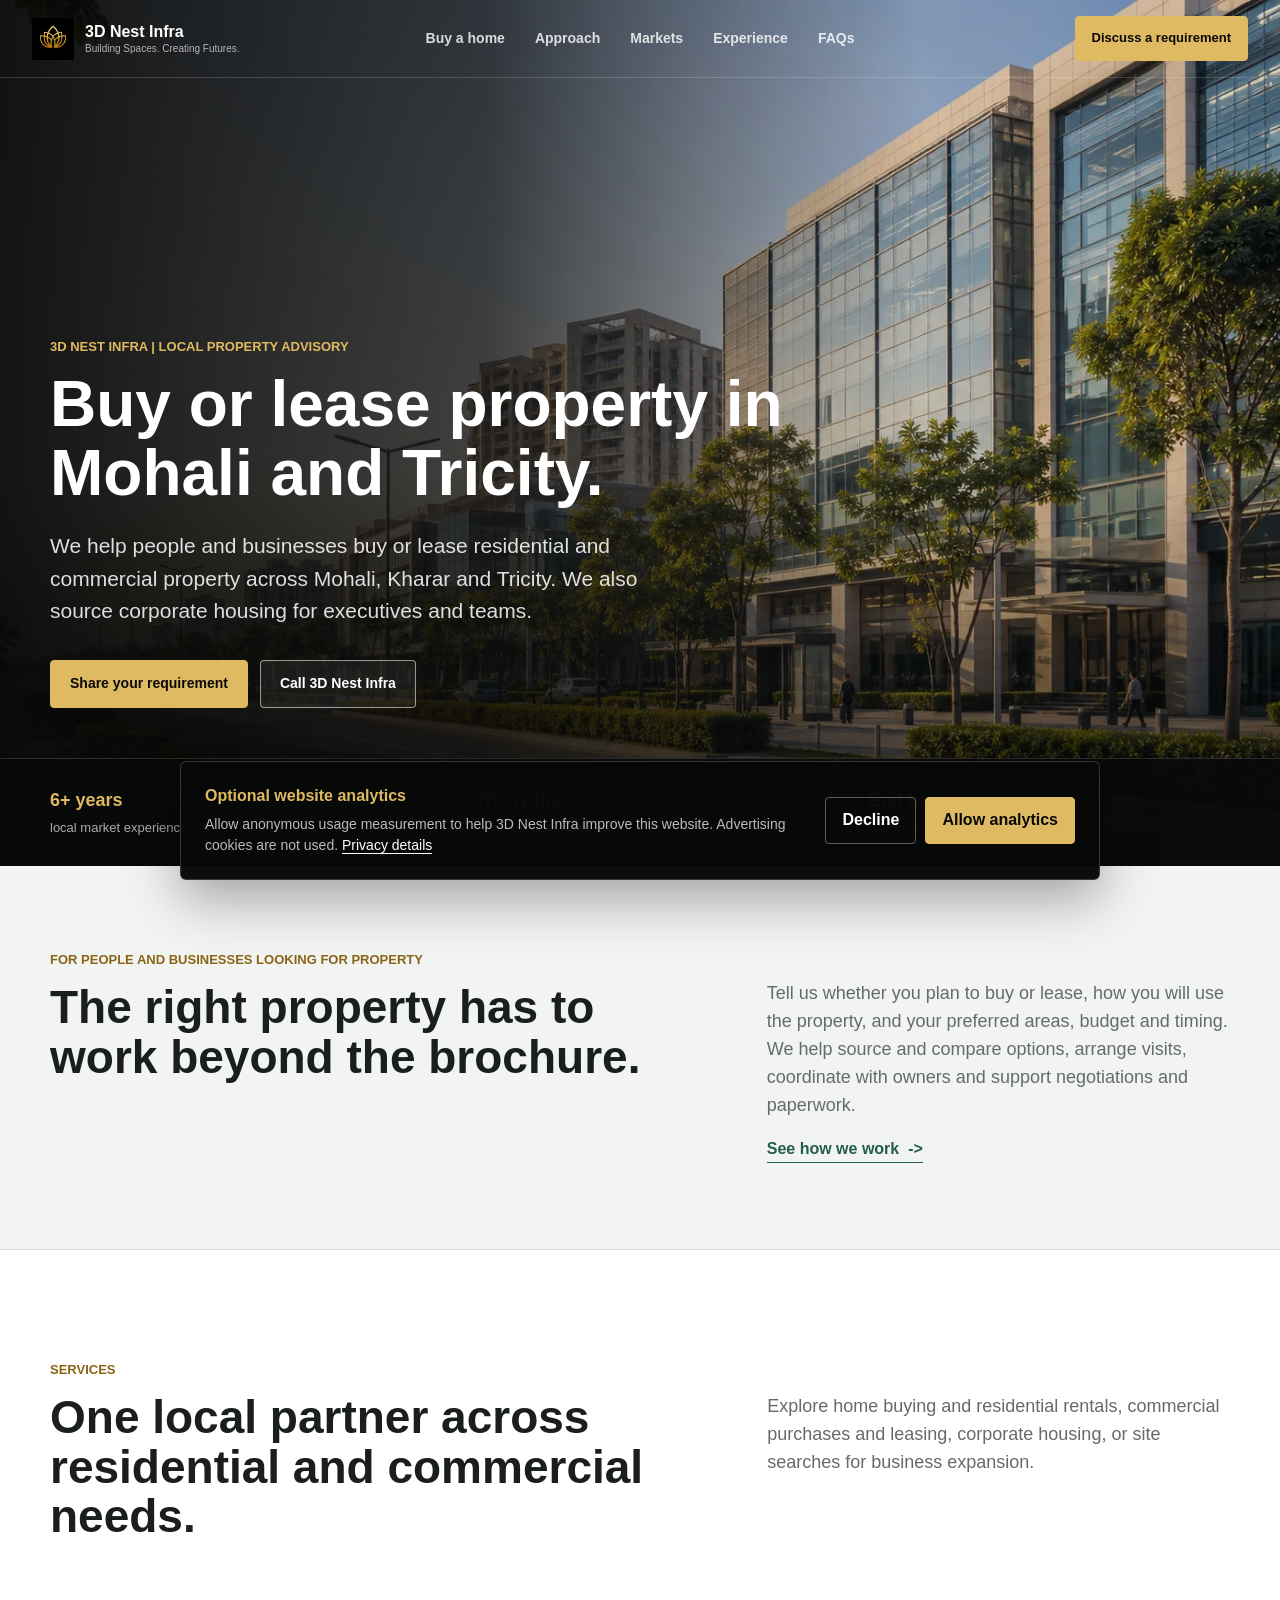
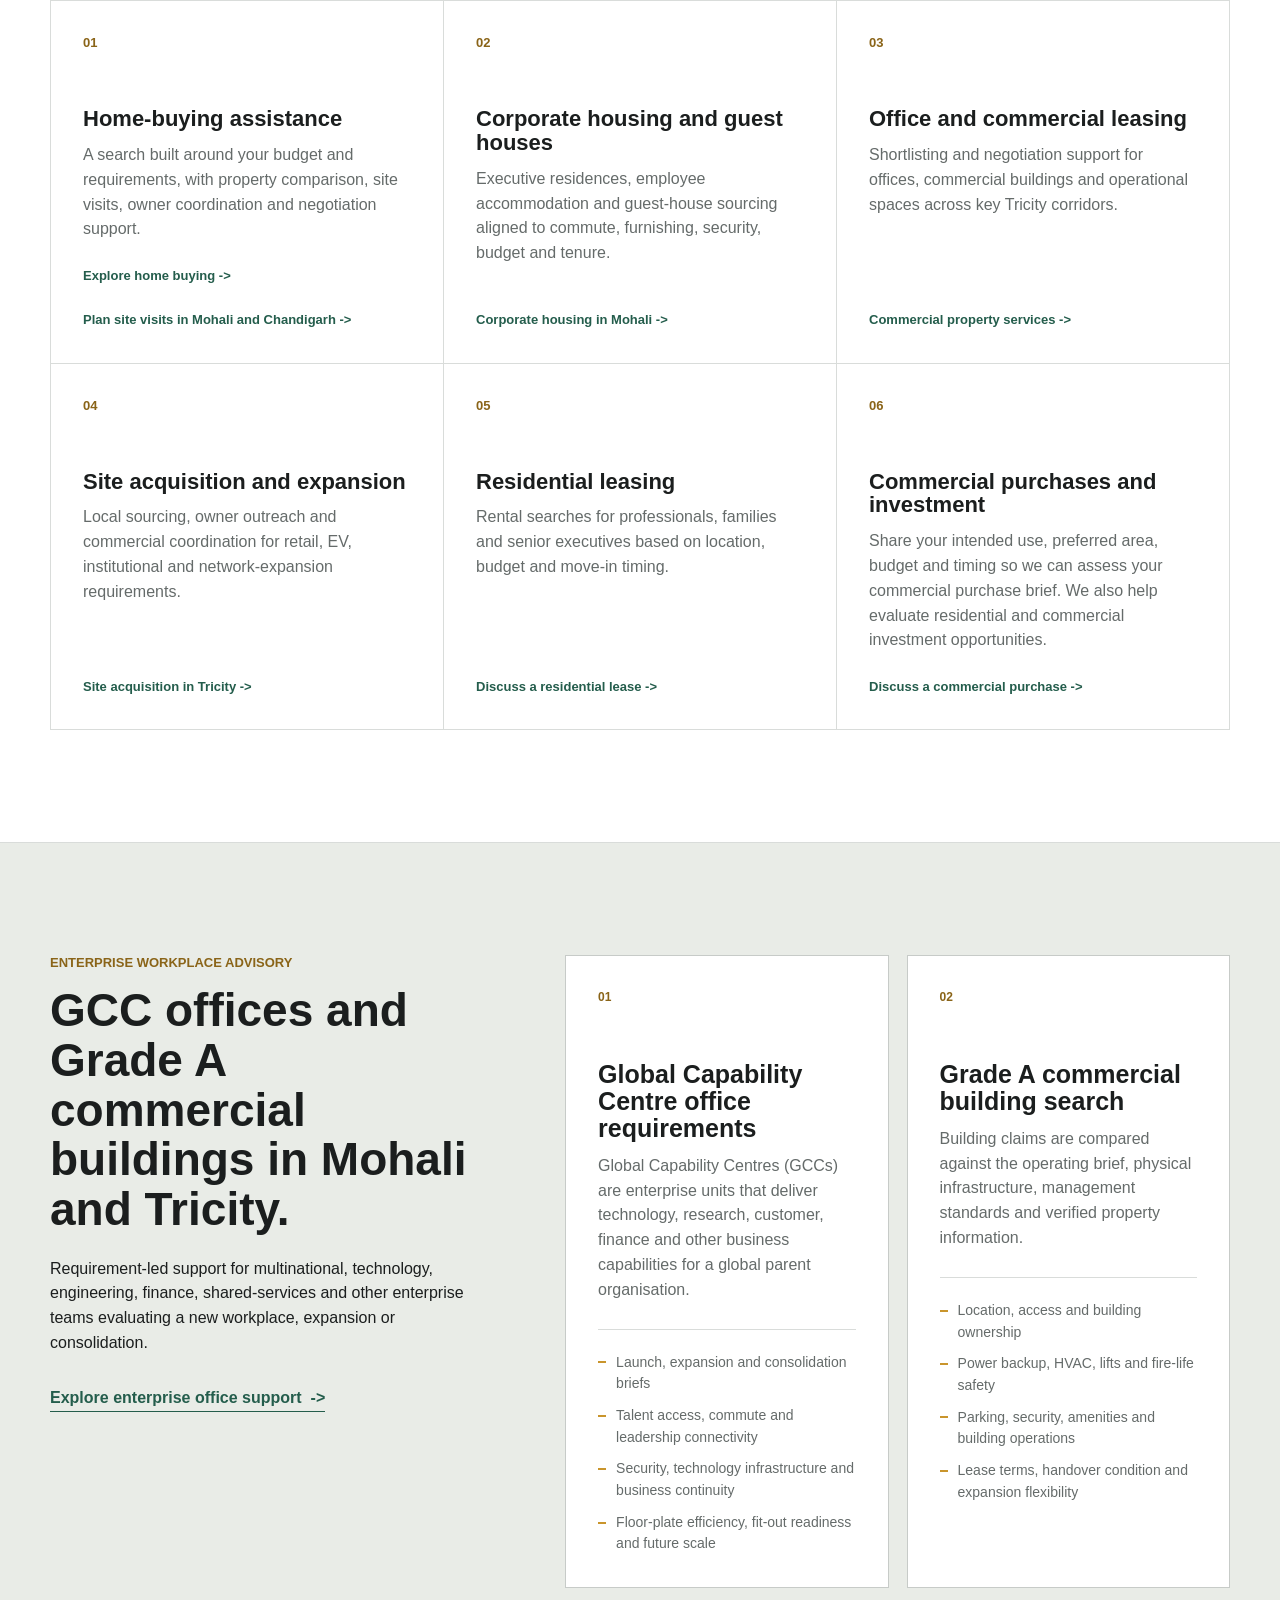
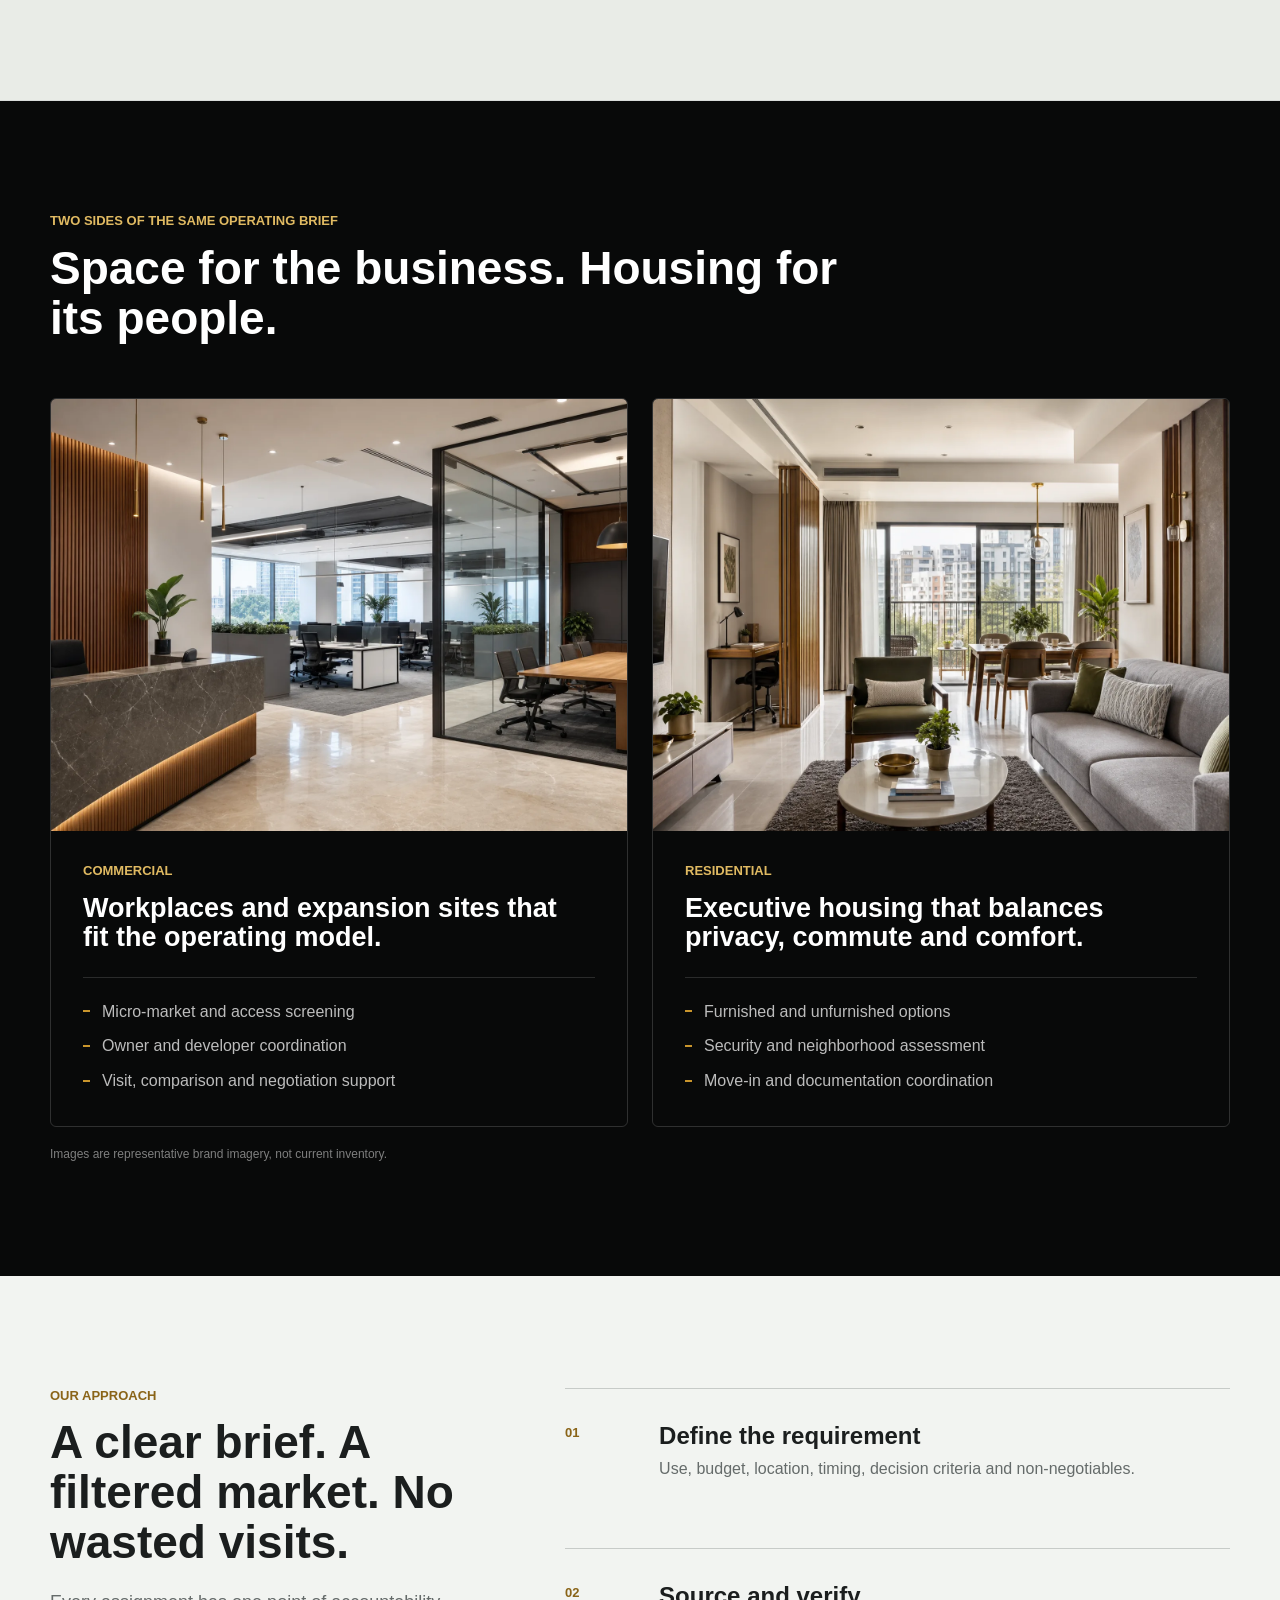
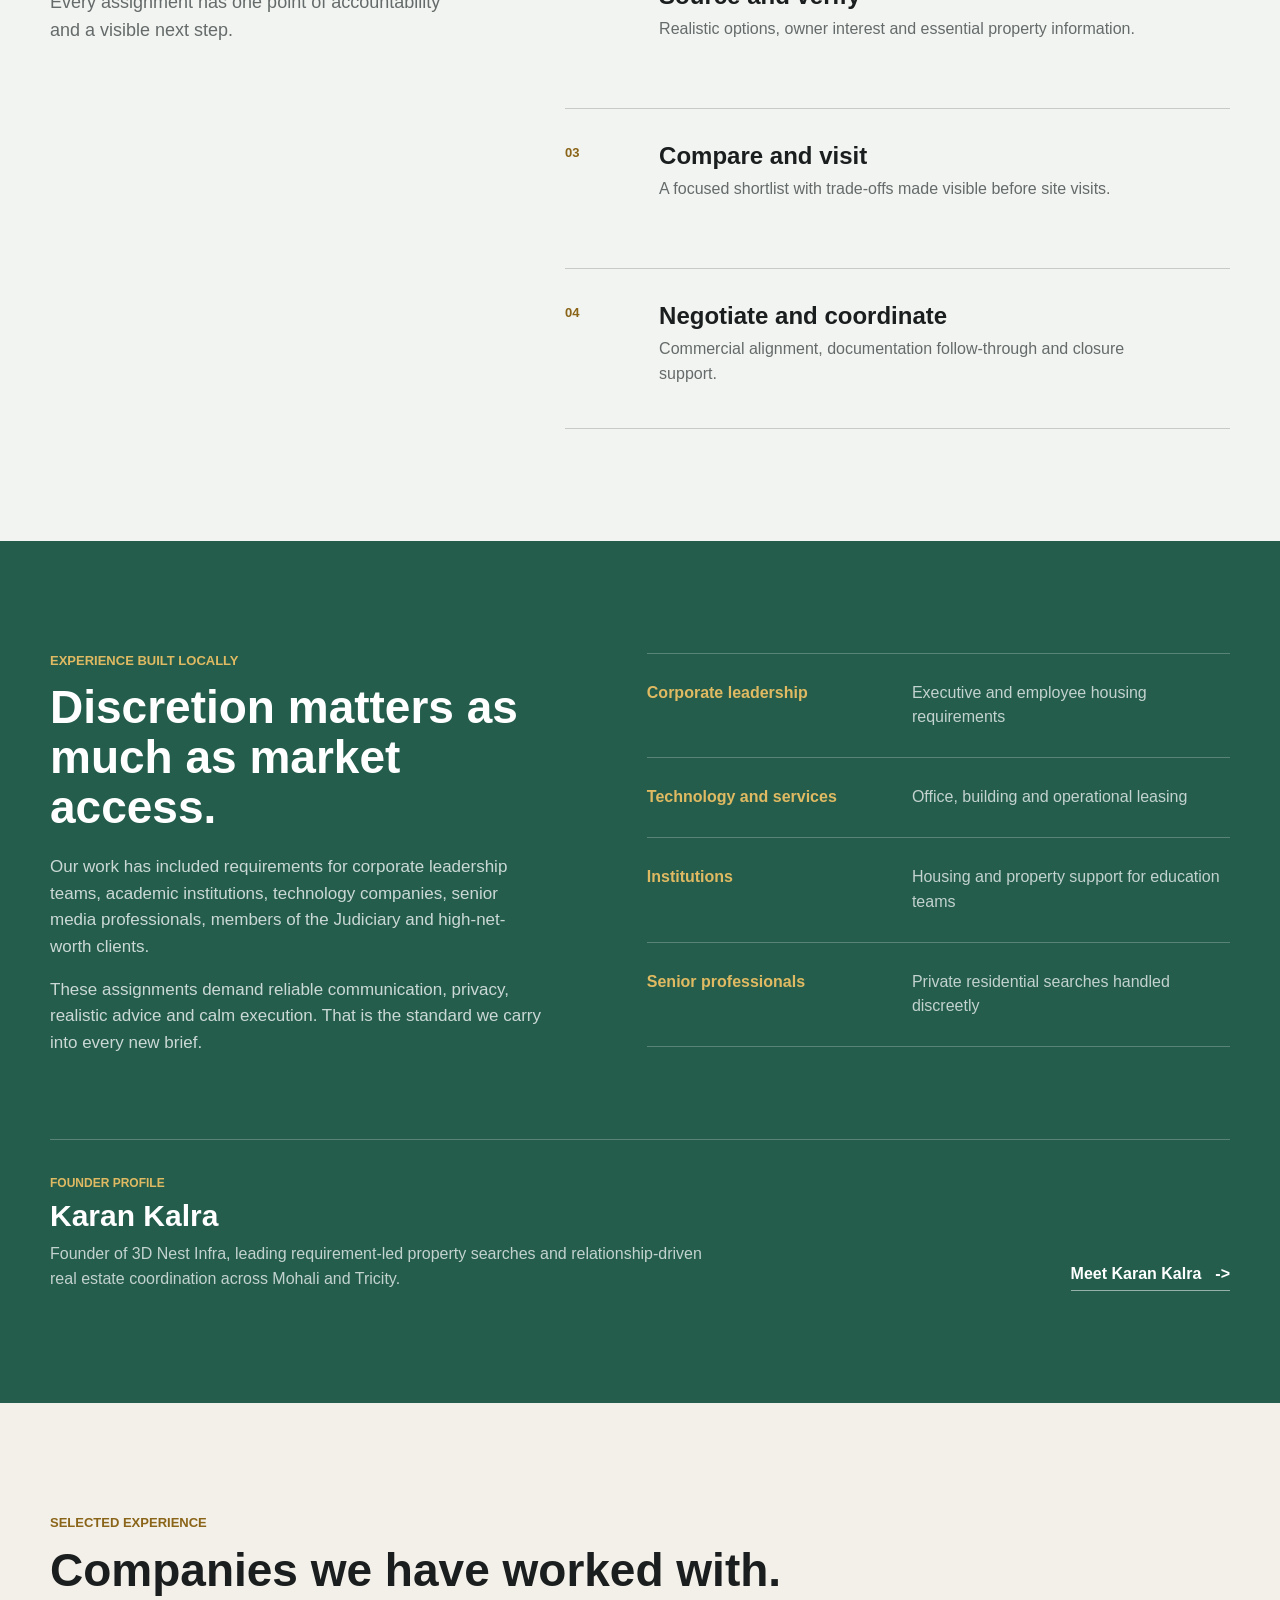
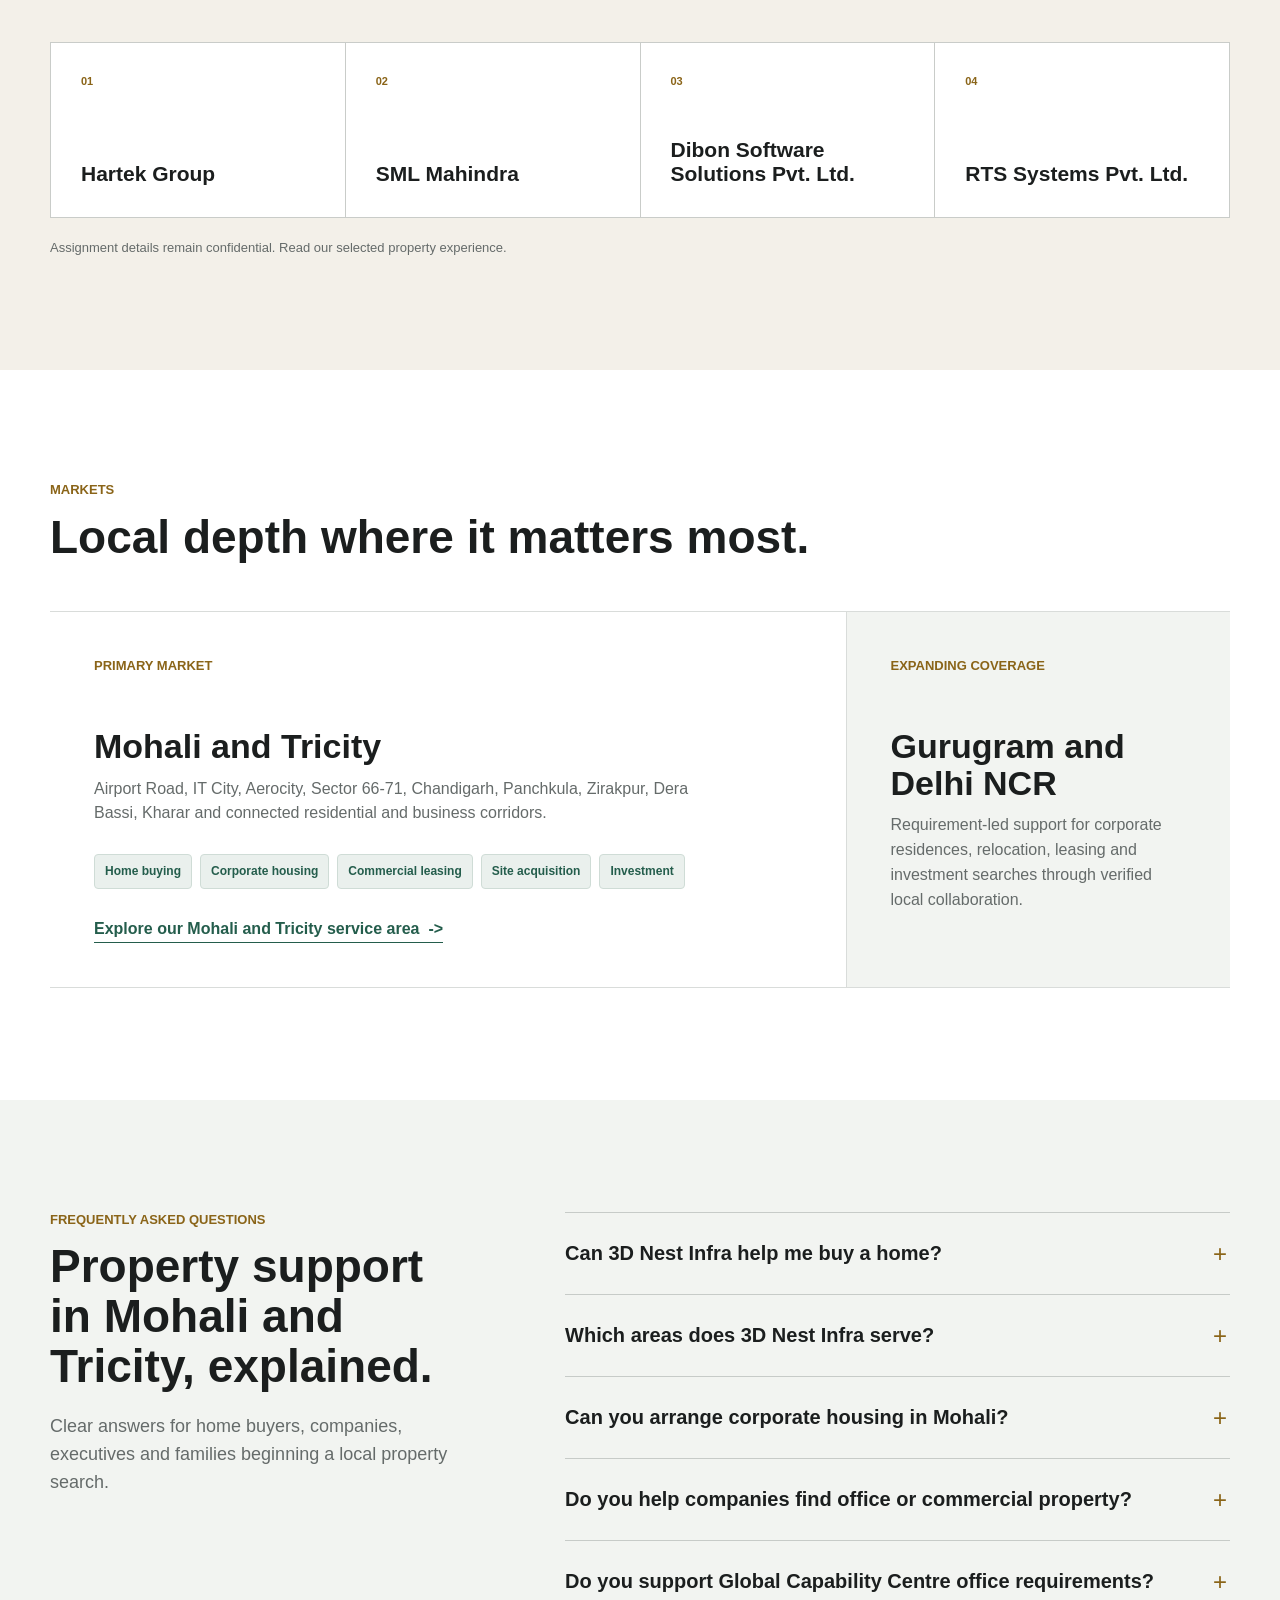
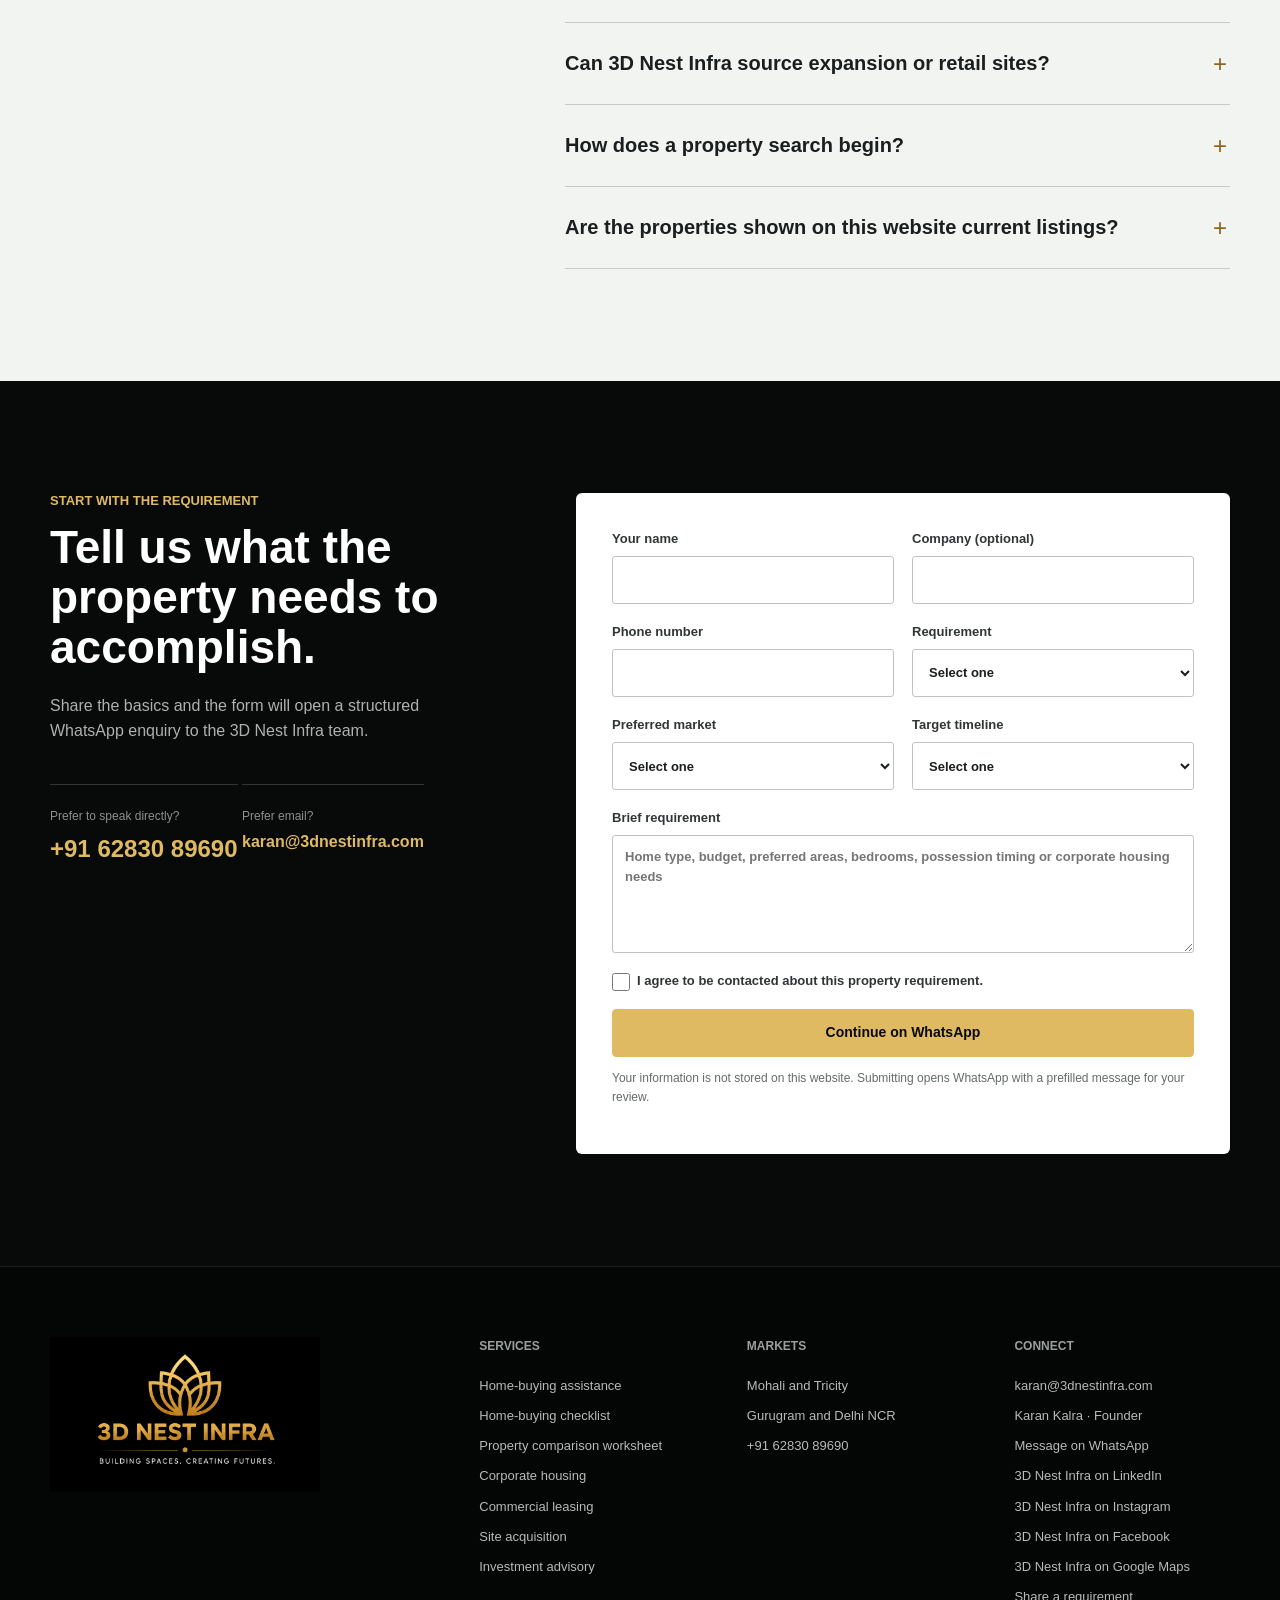
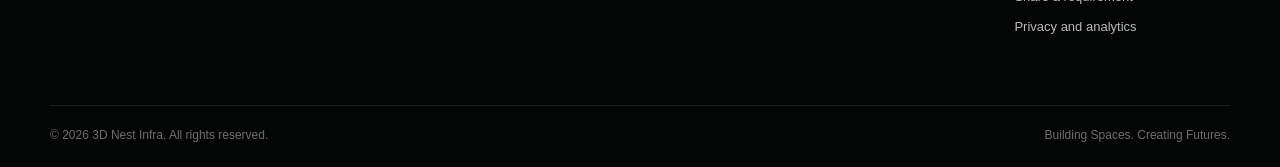
==== commit d51bf8db: "Route office enquiries and improve local buyer visit guidance" ====
--- a/index.html
+++ b/index.html
@@ -330,6 +330,9 @@
               <a class="service-link" href="home-buying-mohali.html">
                 Explore home buying <span aria-hidden="true">-&gt;</span>
               </a>
+              <a class="service-link" href="home-buying-checklist-mohali.html#mohali-chandigarh-site-visits">
+                Plan site visits in Mohali and Chandigarh <span aria-hidden="true">-&gt;</span>
+              </a>
             </article>
             <article class="service-card reveal">
               <span class="service-number">02</span>
@@ -953,6 +956,6 @@
     </a>
 
     <script src="analytics.js?v=20261107-1"></script>
-    <script src="script.js?v=20261107-1"></script>
+    <script src="script.js?v=20261112-1"></script>
   </body>
 </html>
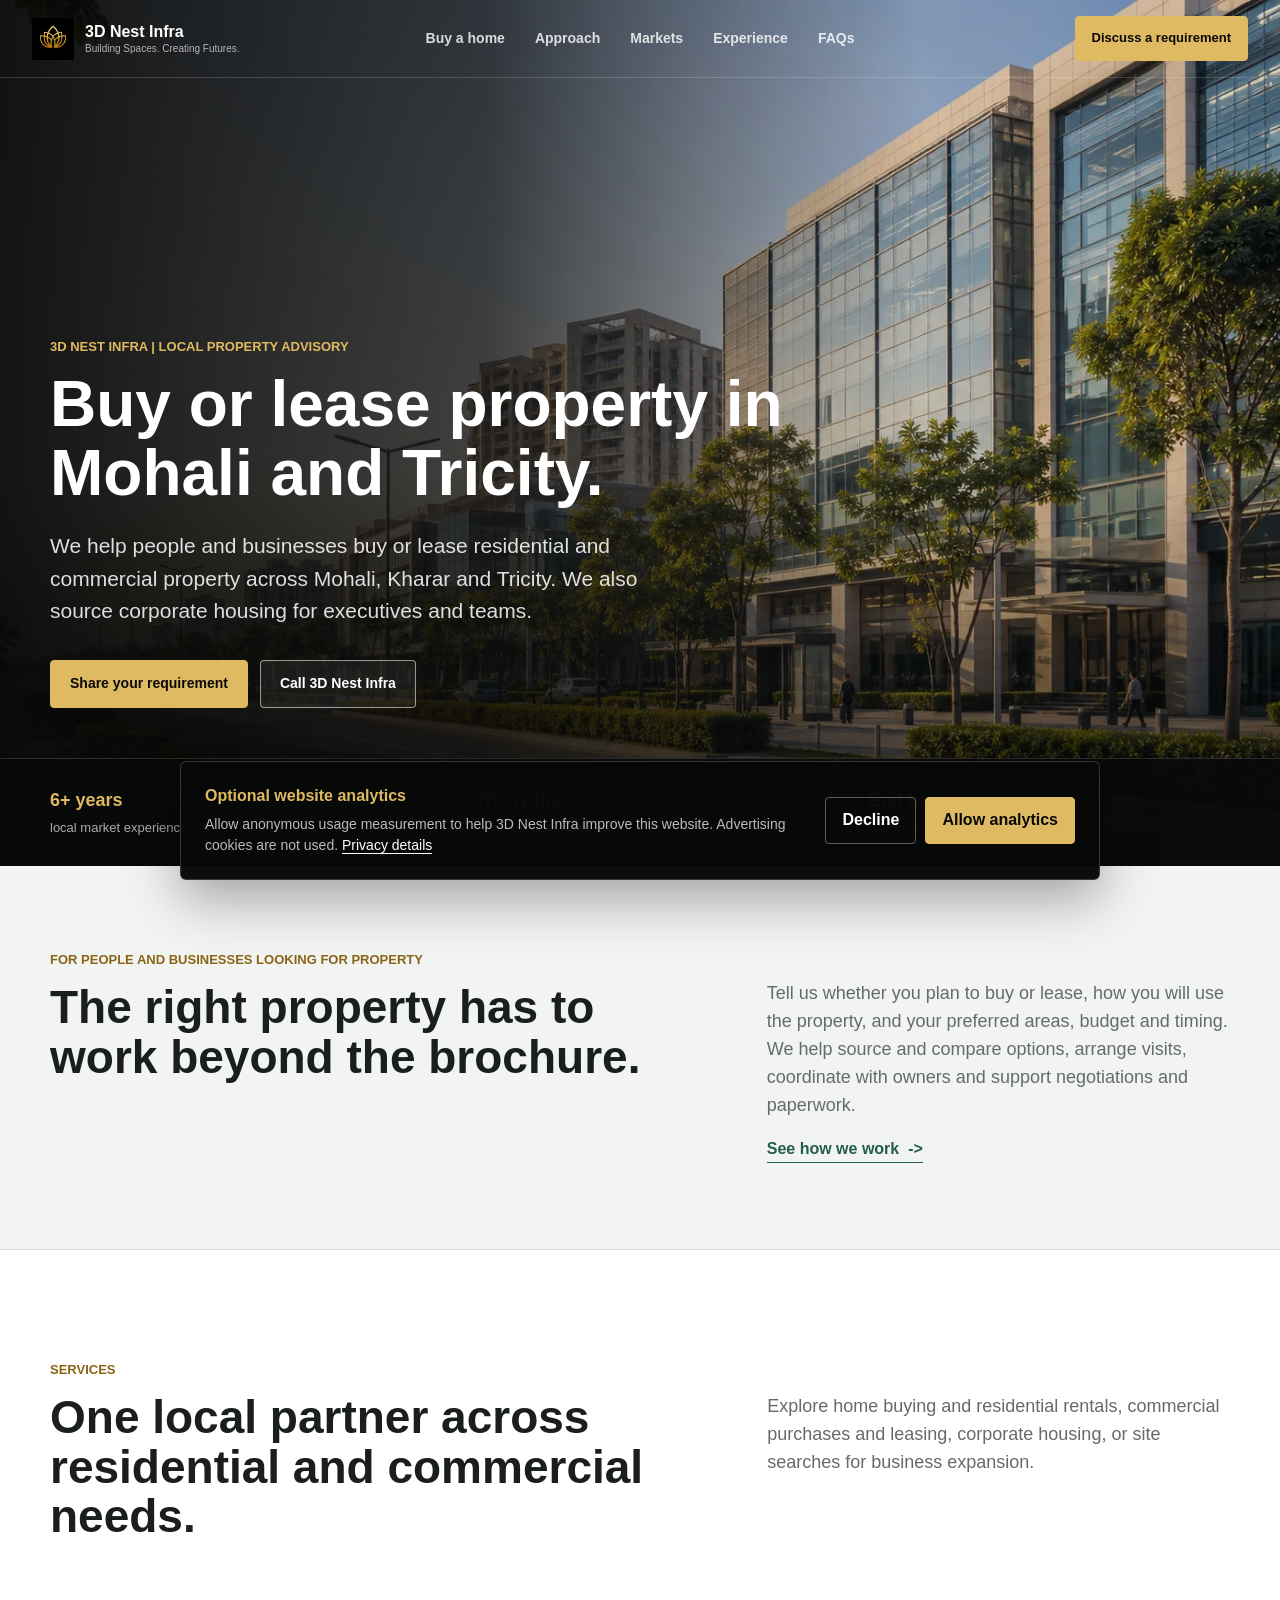
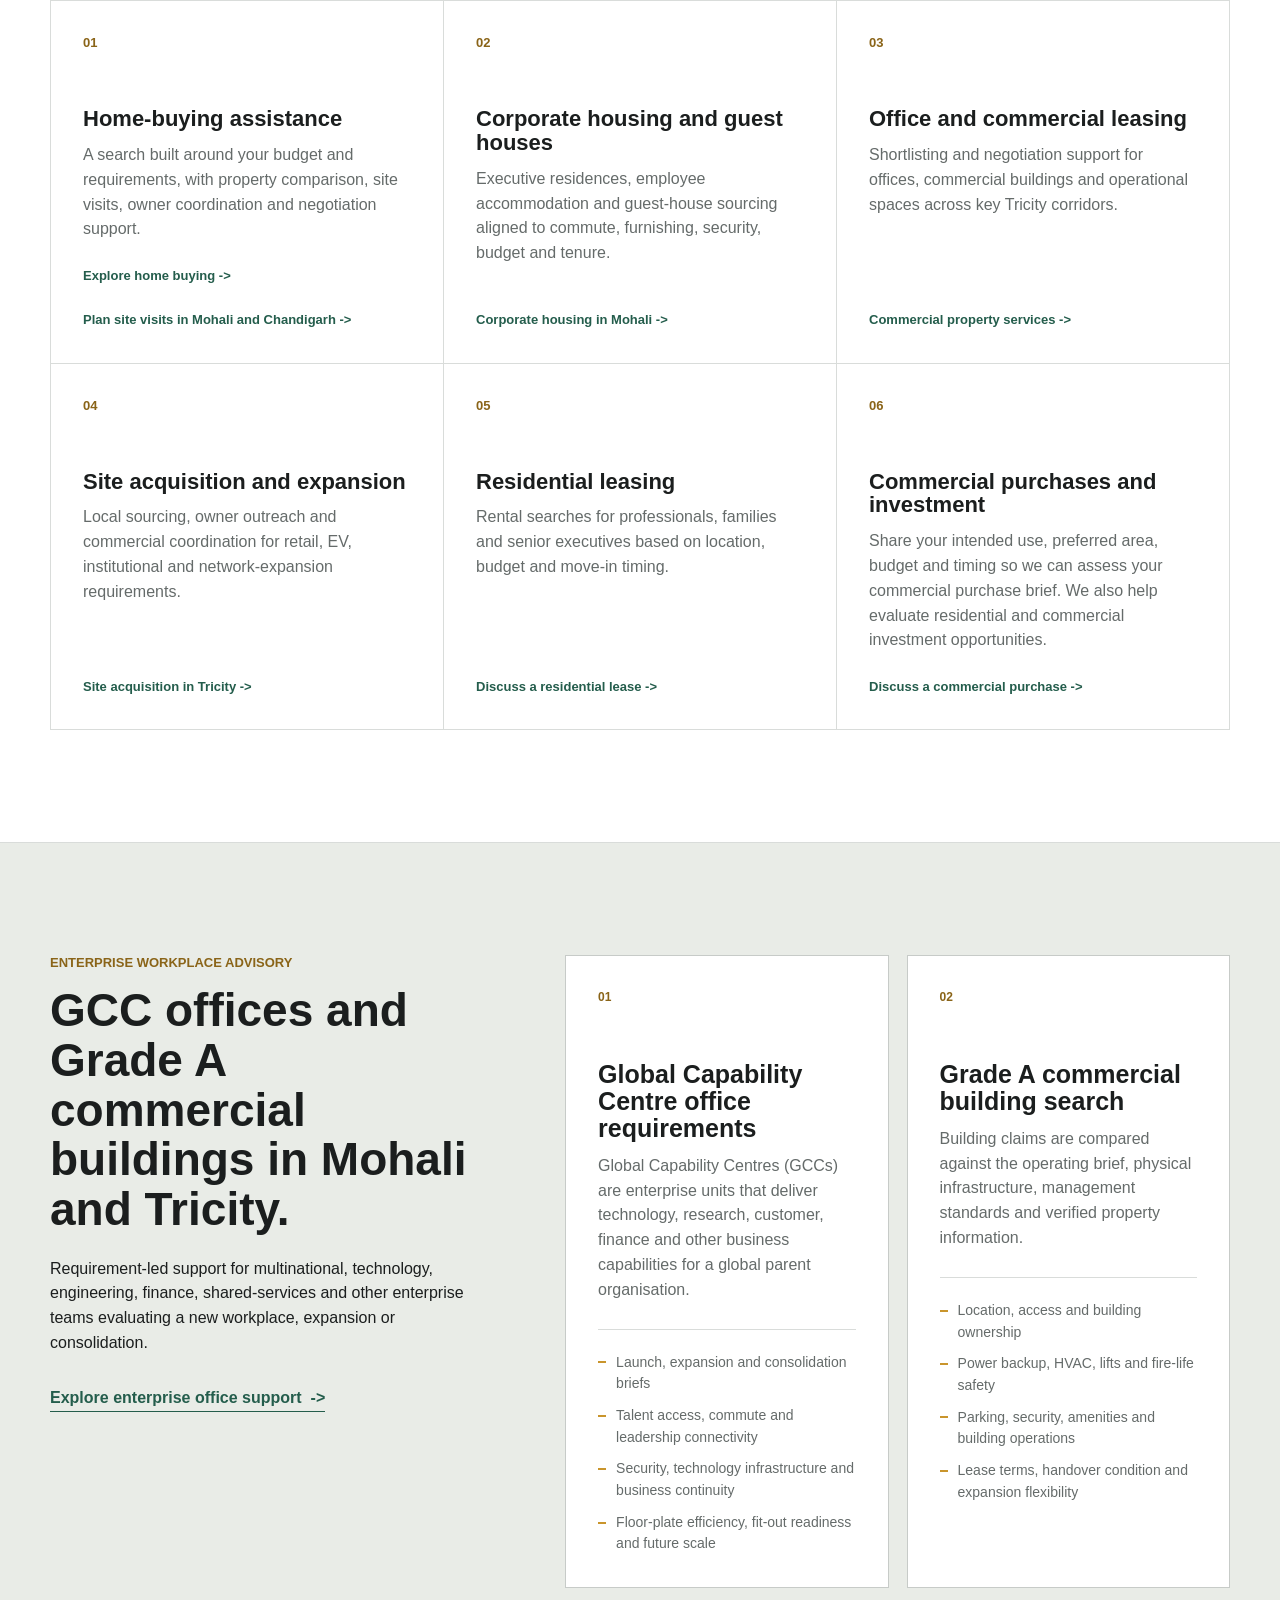
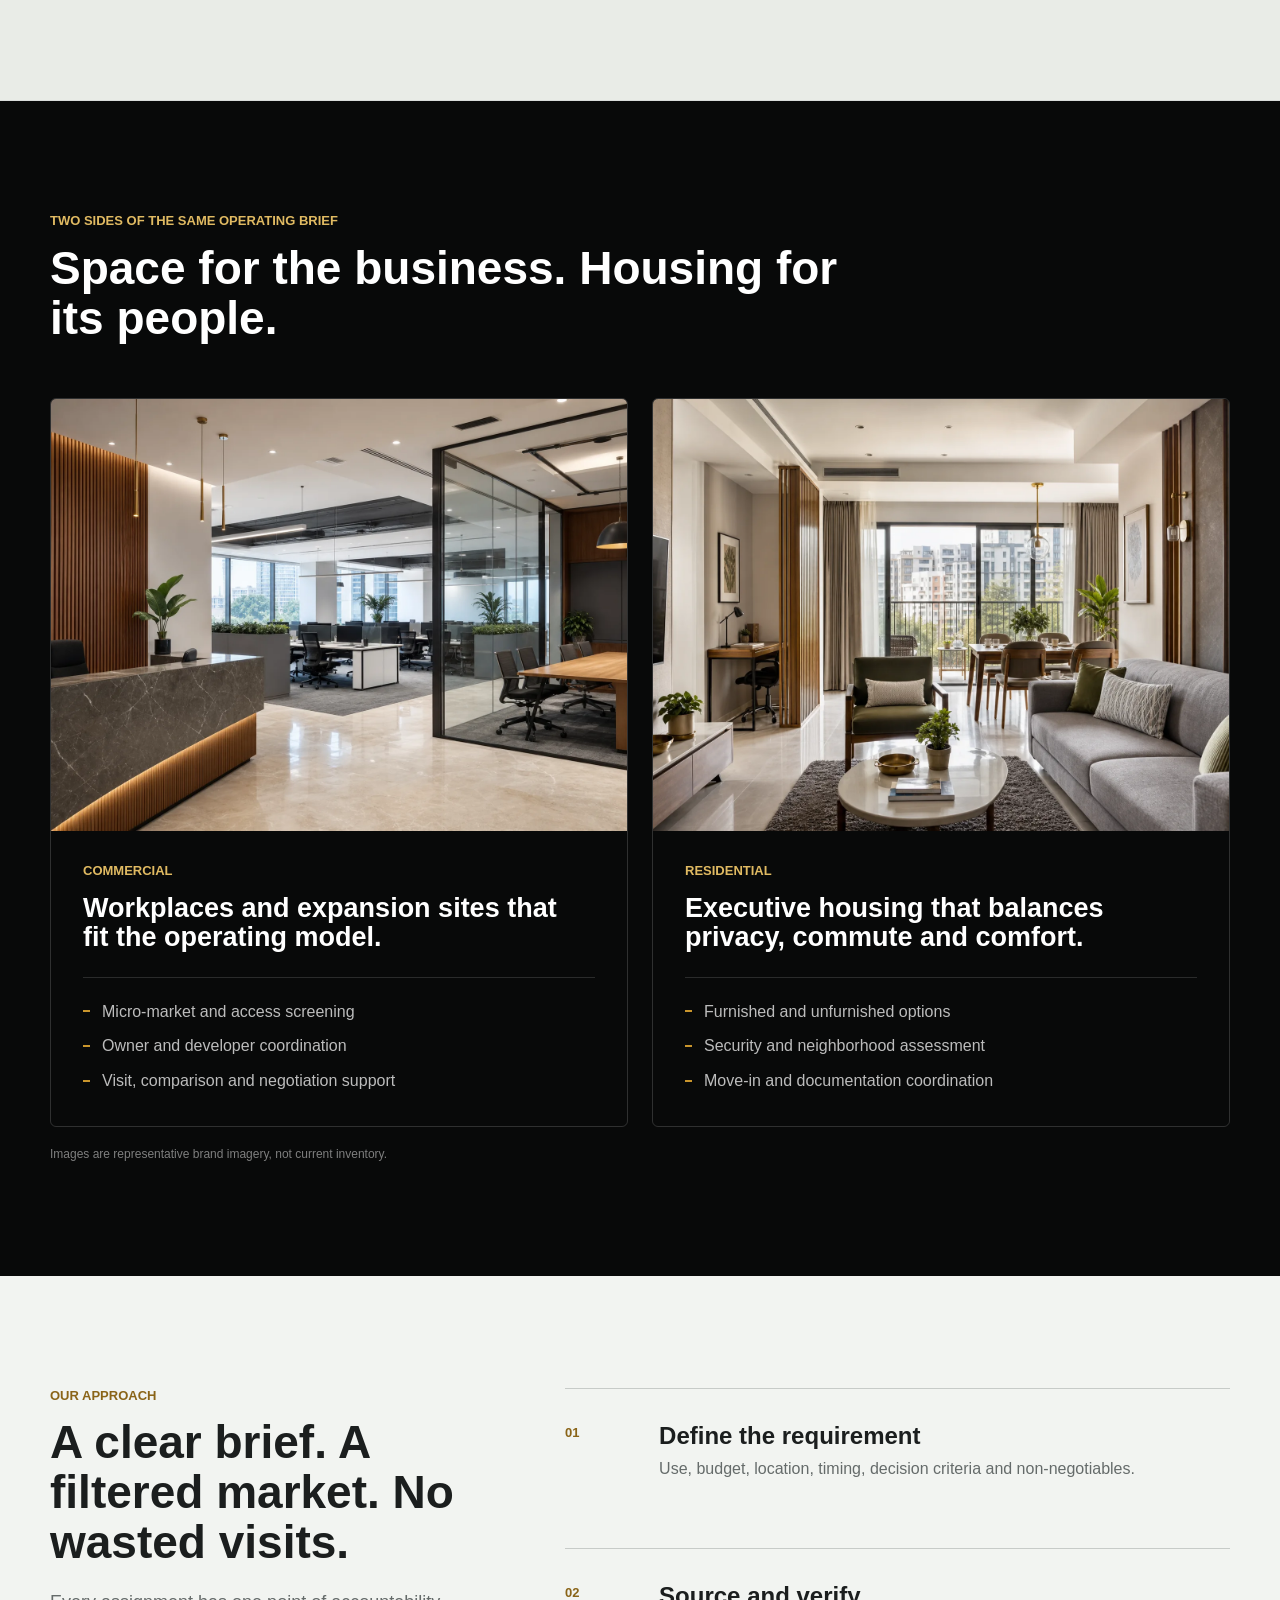
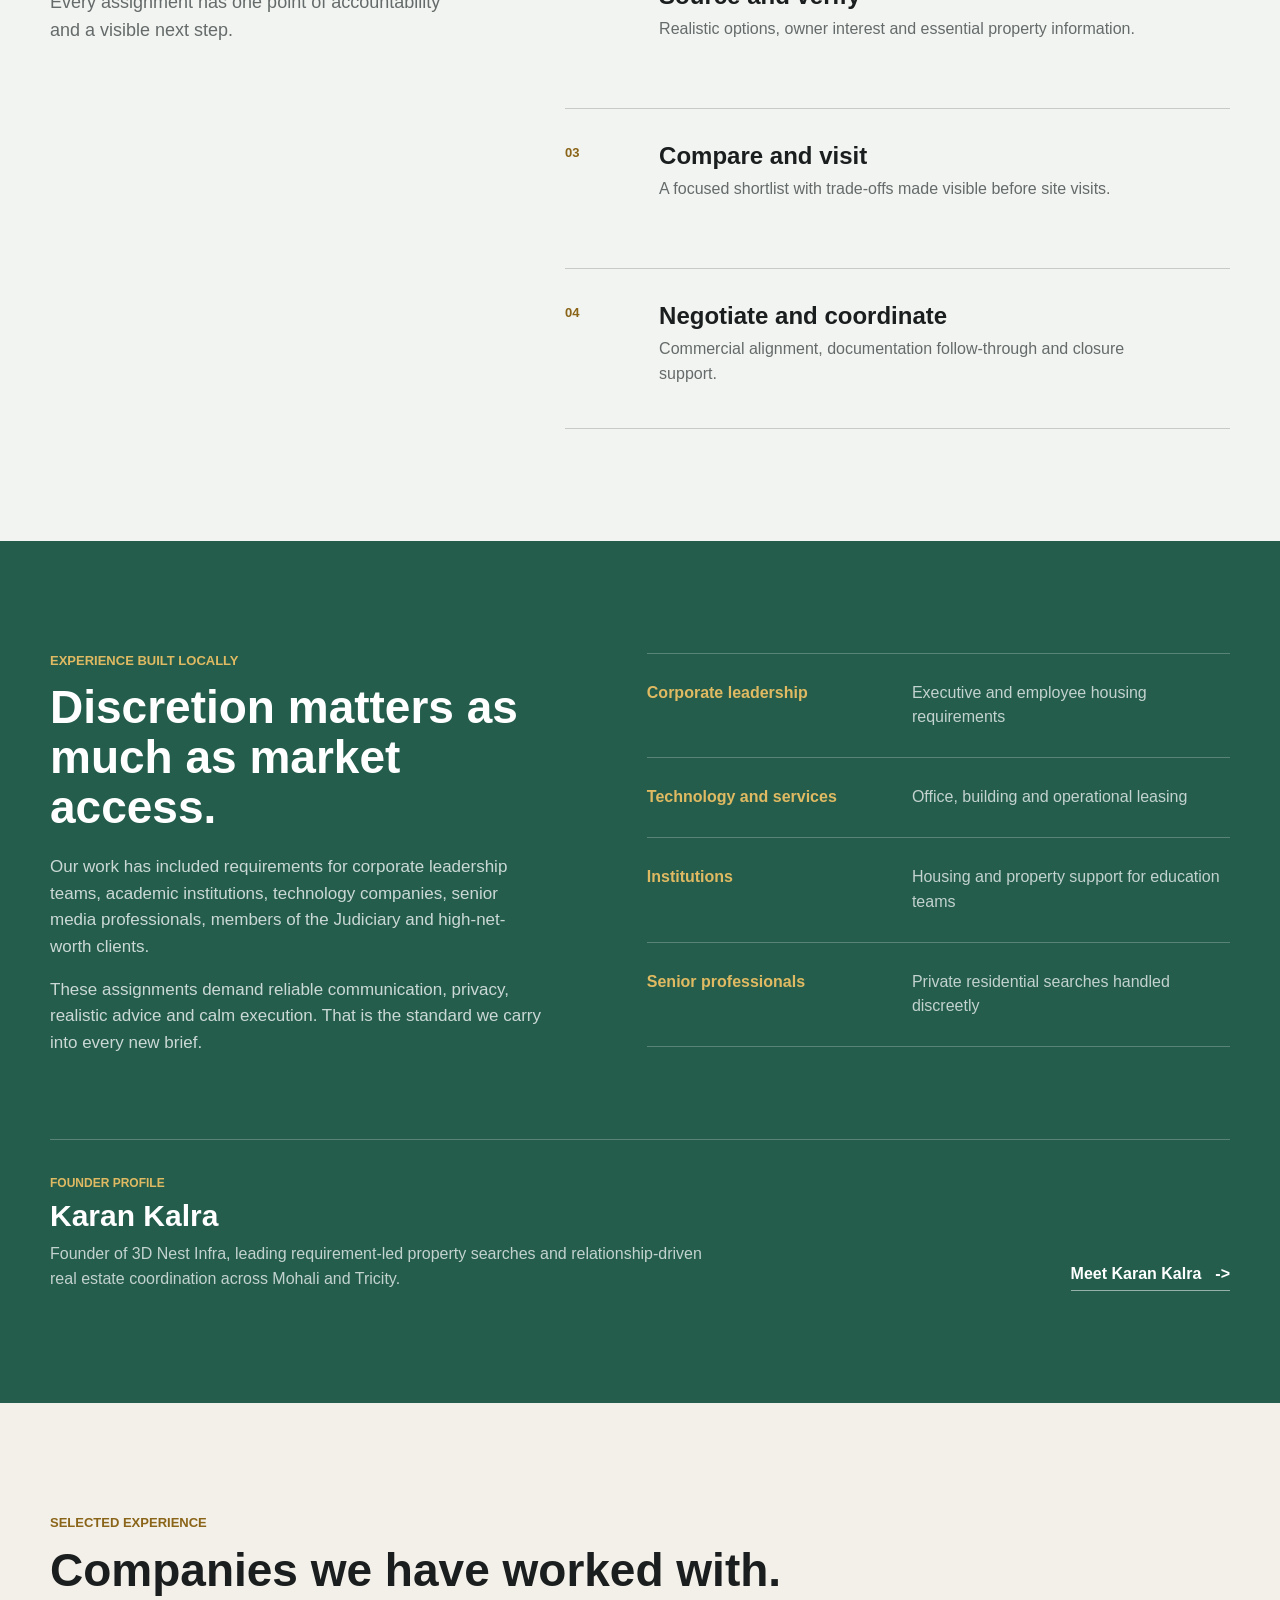
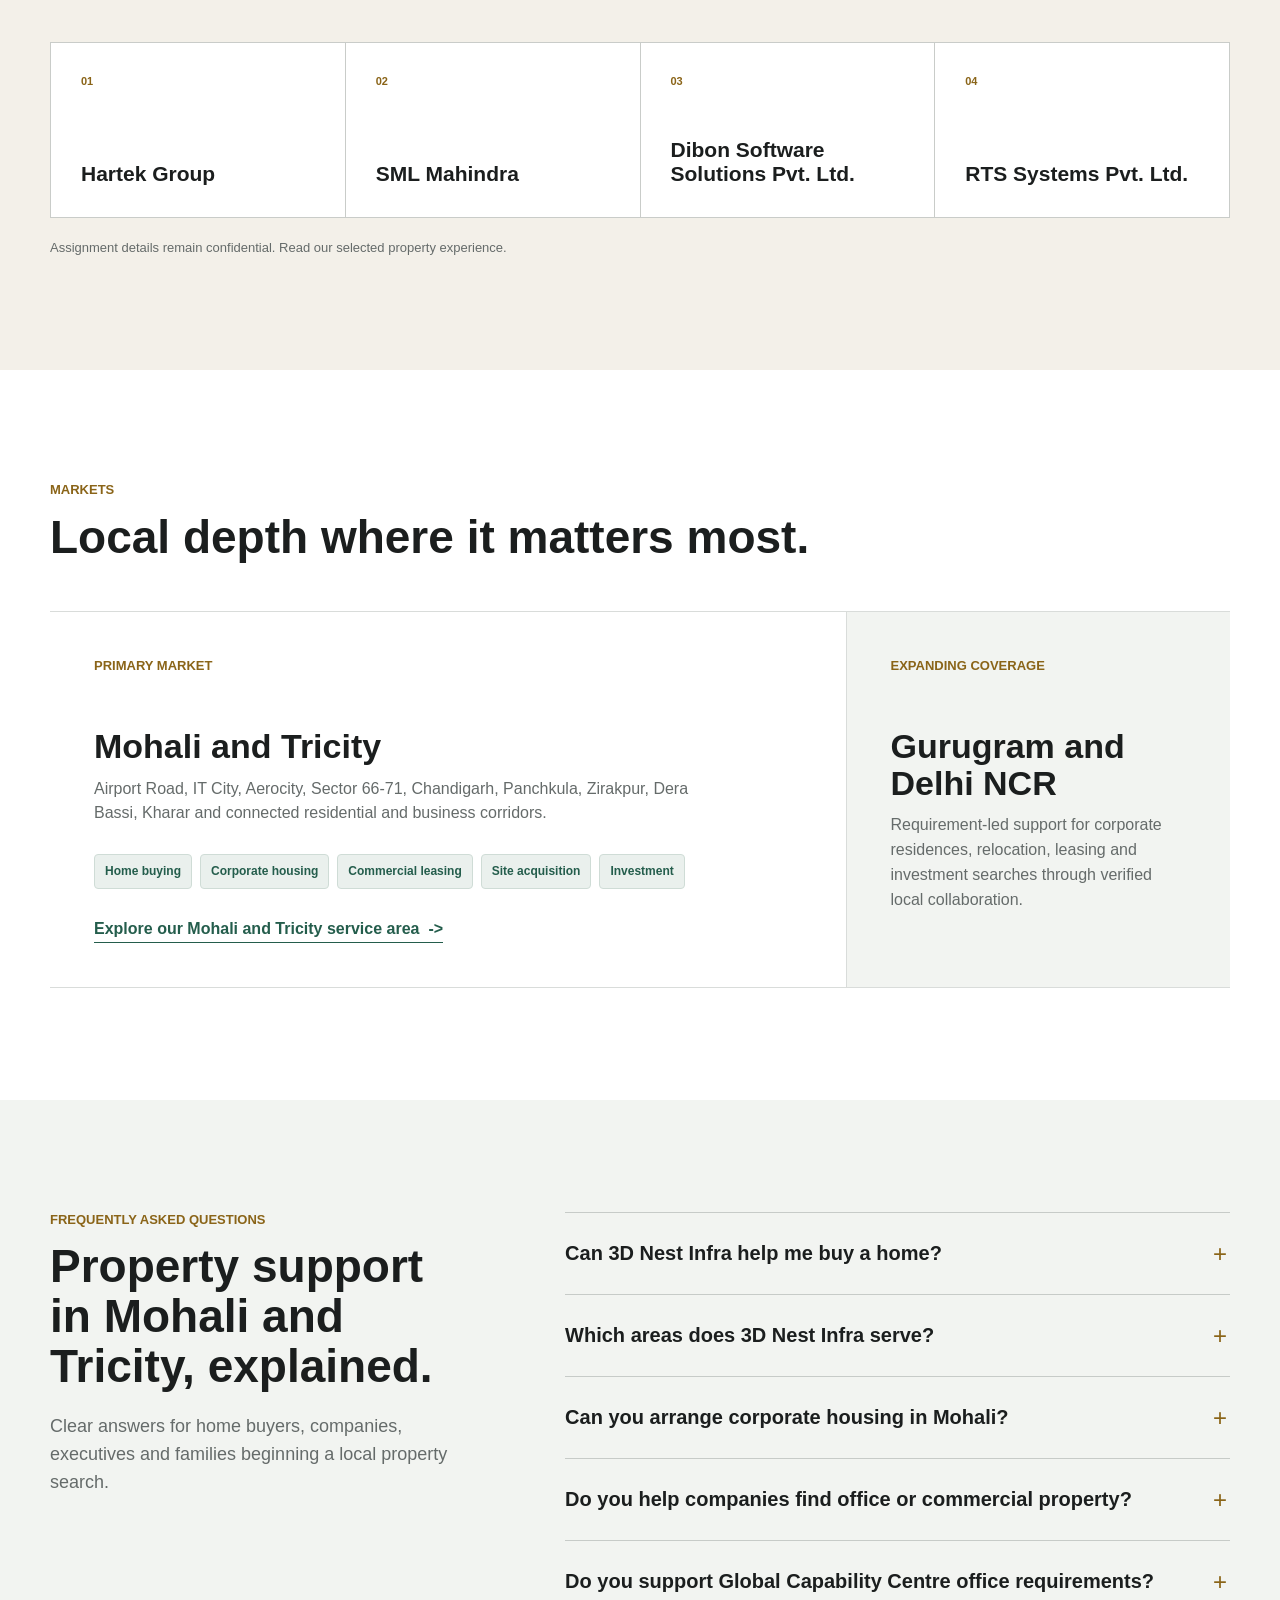
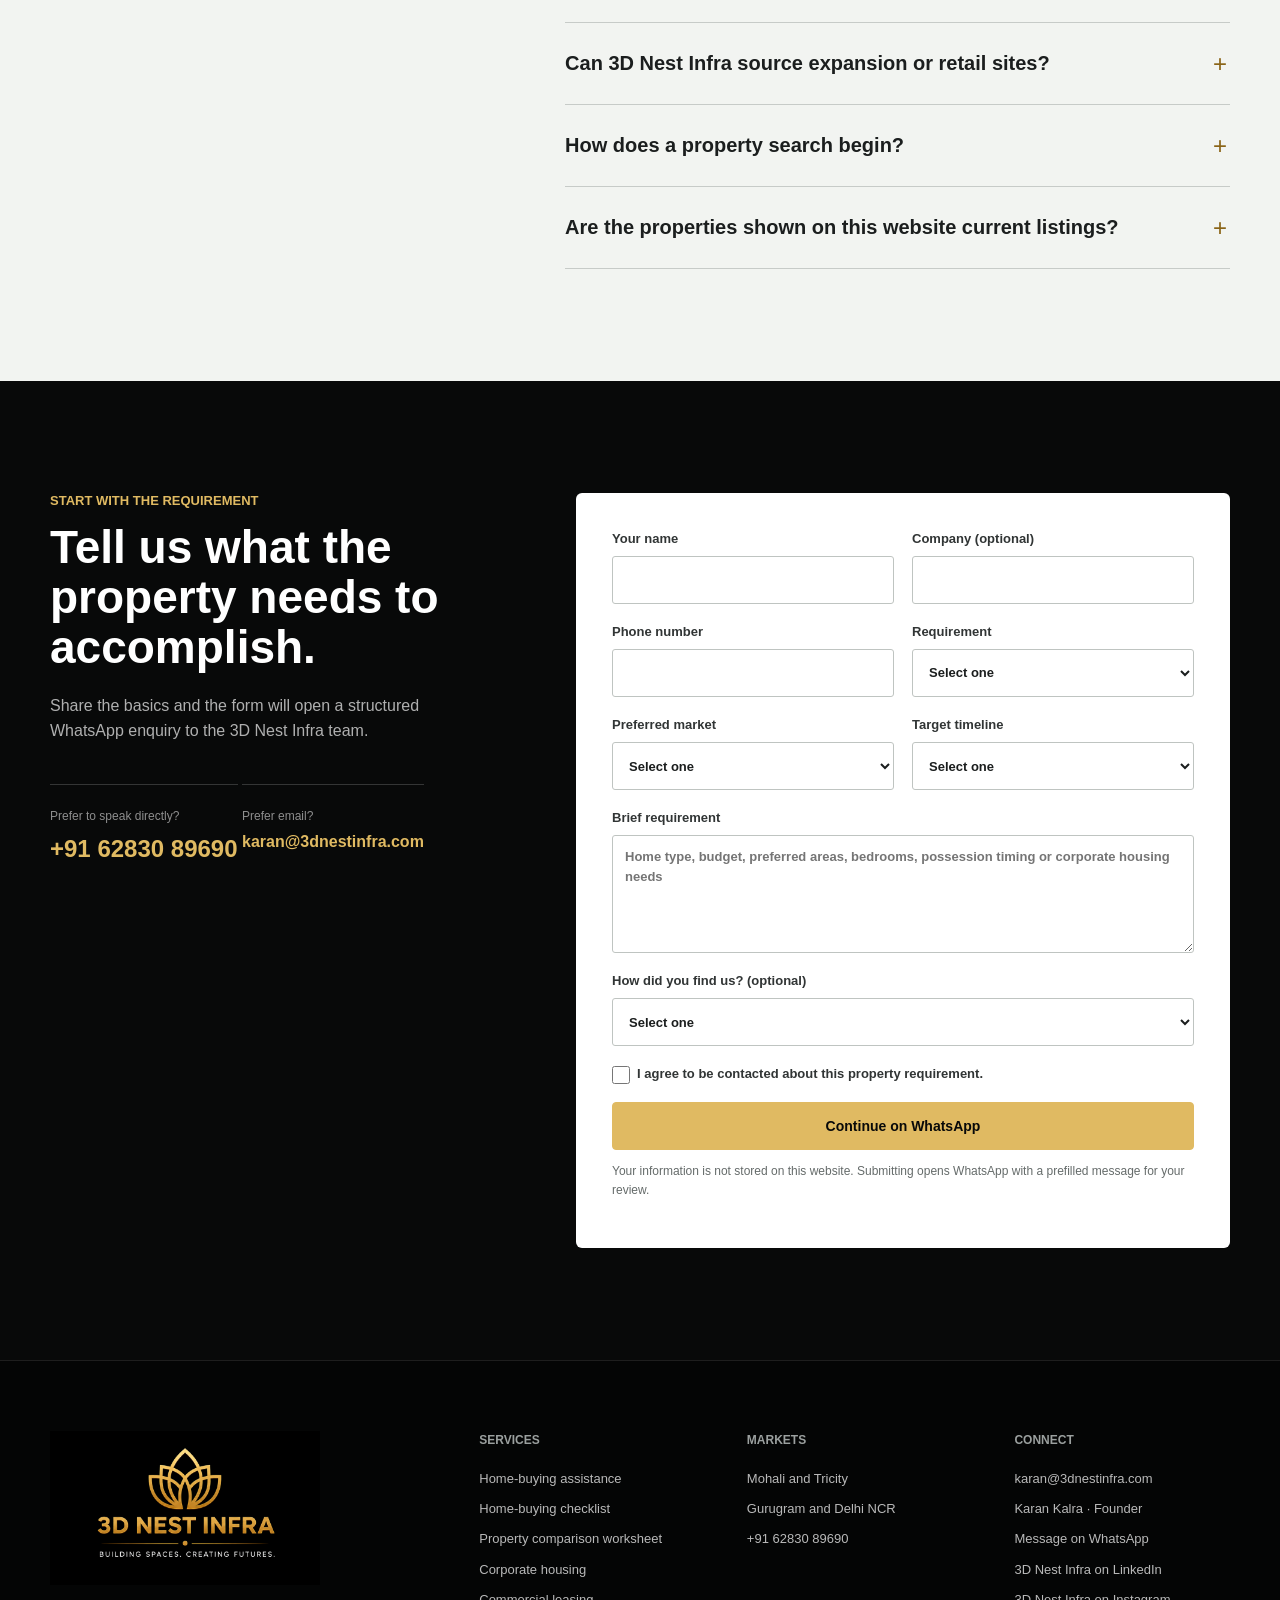
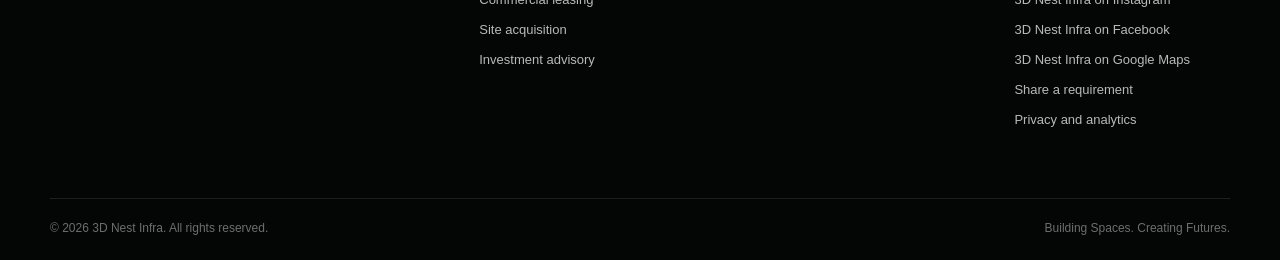
==== commit 18d241c6: "Include an optional discovery source in property enquiries" ====
--- a/index.html
+++ b/index.html
@@ -866,6 +866,20 @@
               ></textarea>
             </label>
 
+            <label>
+              How did you find us? (optional)
+              <select name="discoverySource">
+                <option value="">Select one</option>
+                <option>Google Search or Maps</option>
+                <option>ChatGPT or another AI assistant</option>
+                <option>Instagram</option>
+                <option>Facebook</option>
+                <option>LinkedIn</option>
+                <option>Personal recommendation</option>
+                <option>Other</option>
+              </select>
+            </label>
+
             <label class="consent">
               <input name="consent" type="checkbox" required />
               <span>I agree to be contacted about this property requirement.</span>
@@ -956,6 +970,6 @@
     </a>
 
     <script src="analytics.js?v=20261107-1"></script>
-    <script src="script.js?v=20261112-1"></script>
+    <script src="script.js?v=20261119-1"></script>
   </body>
 </html>
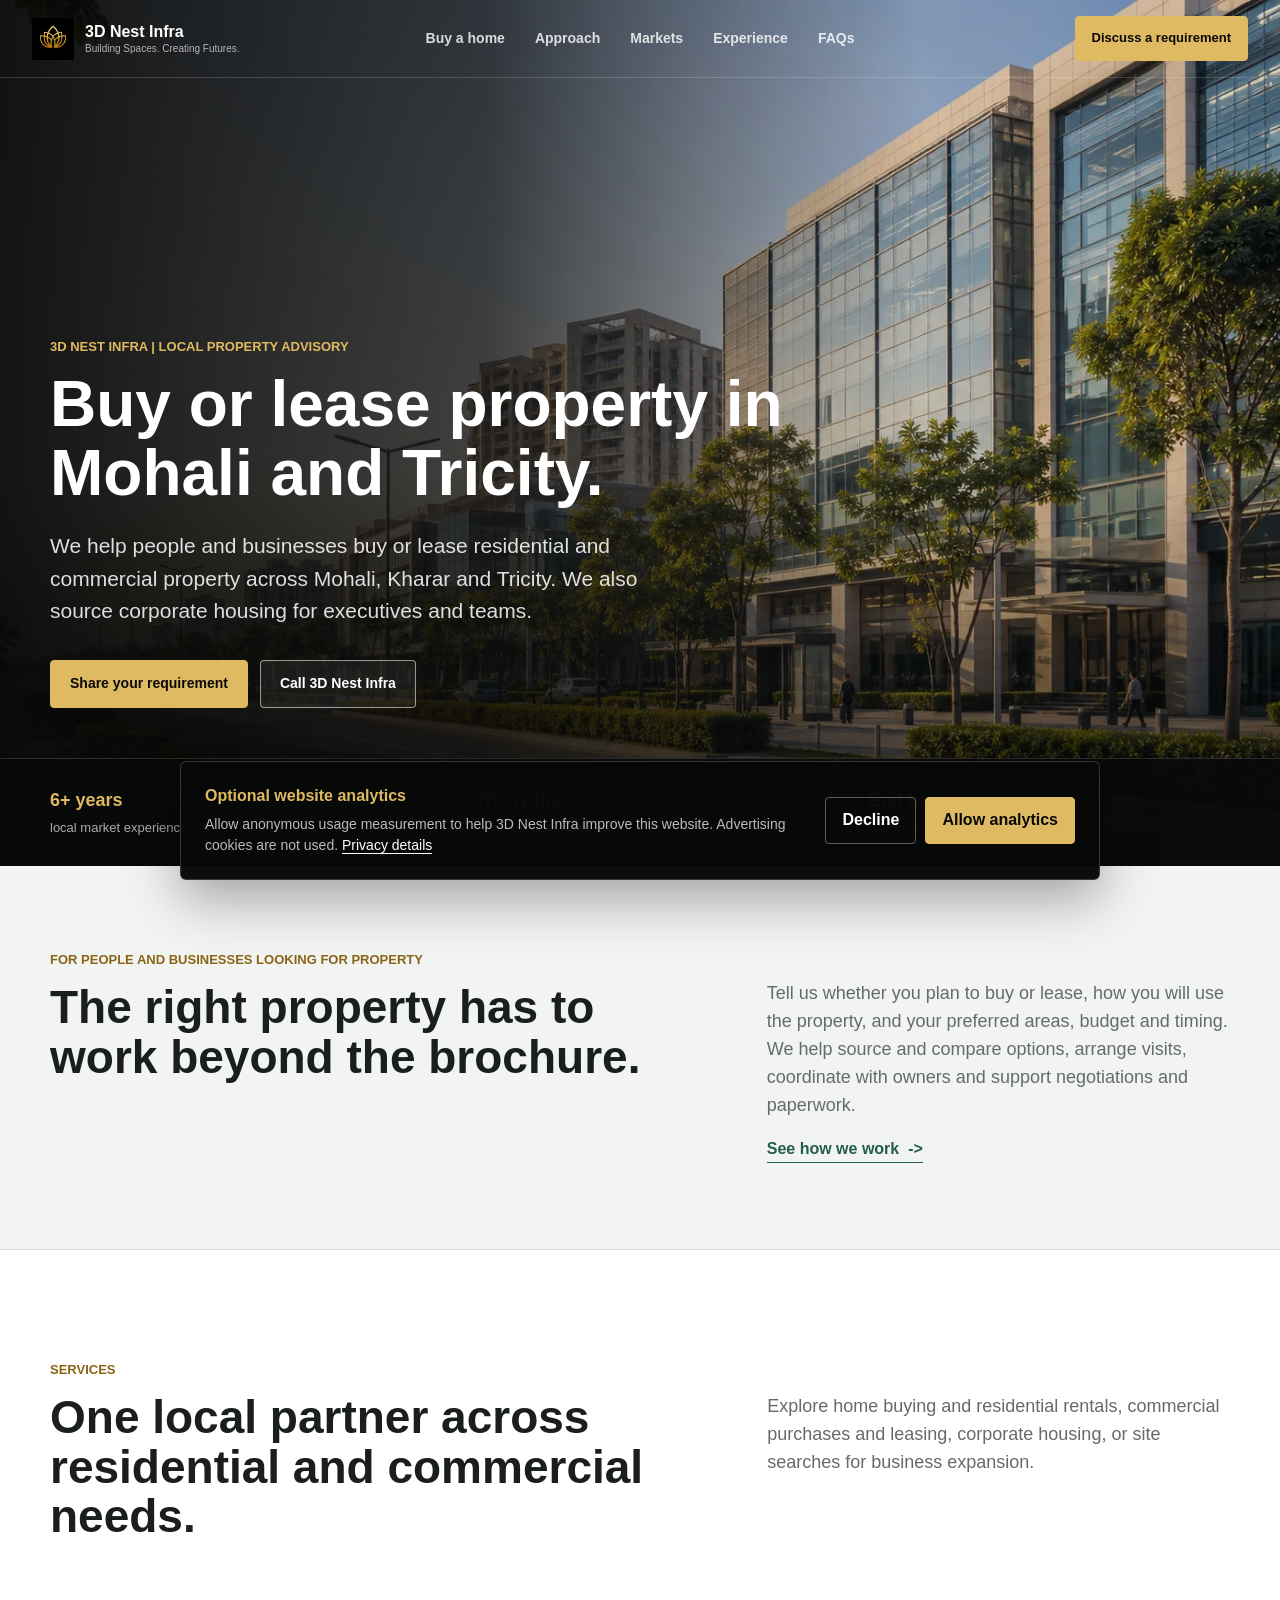
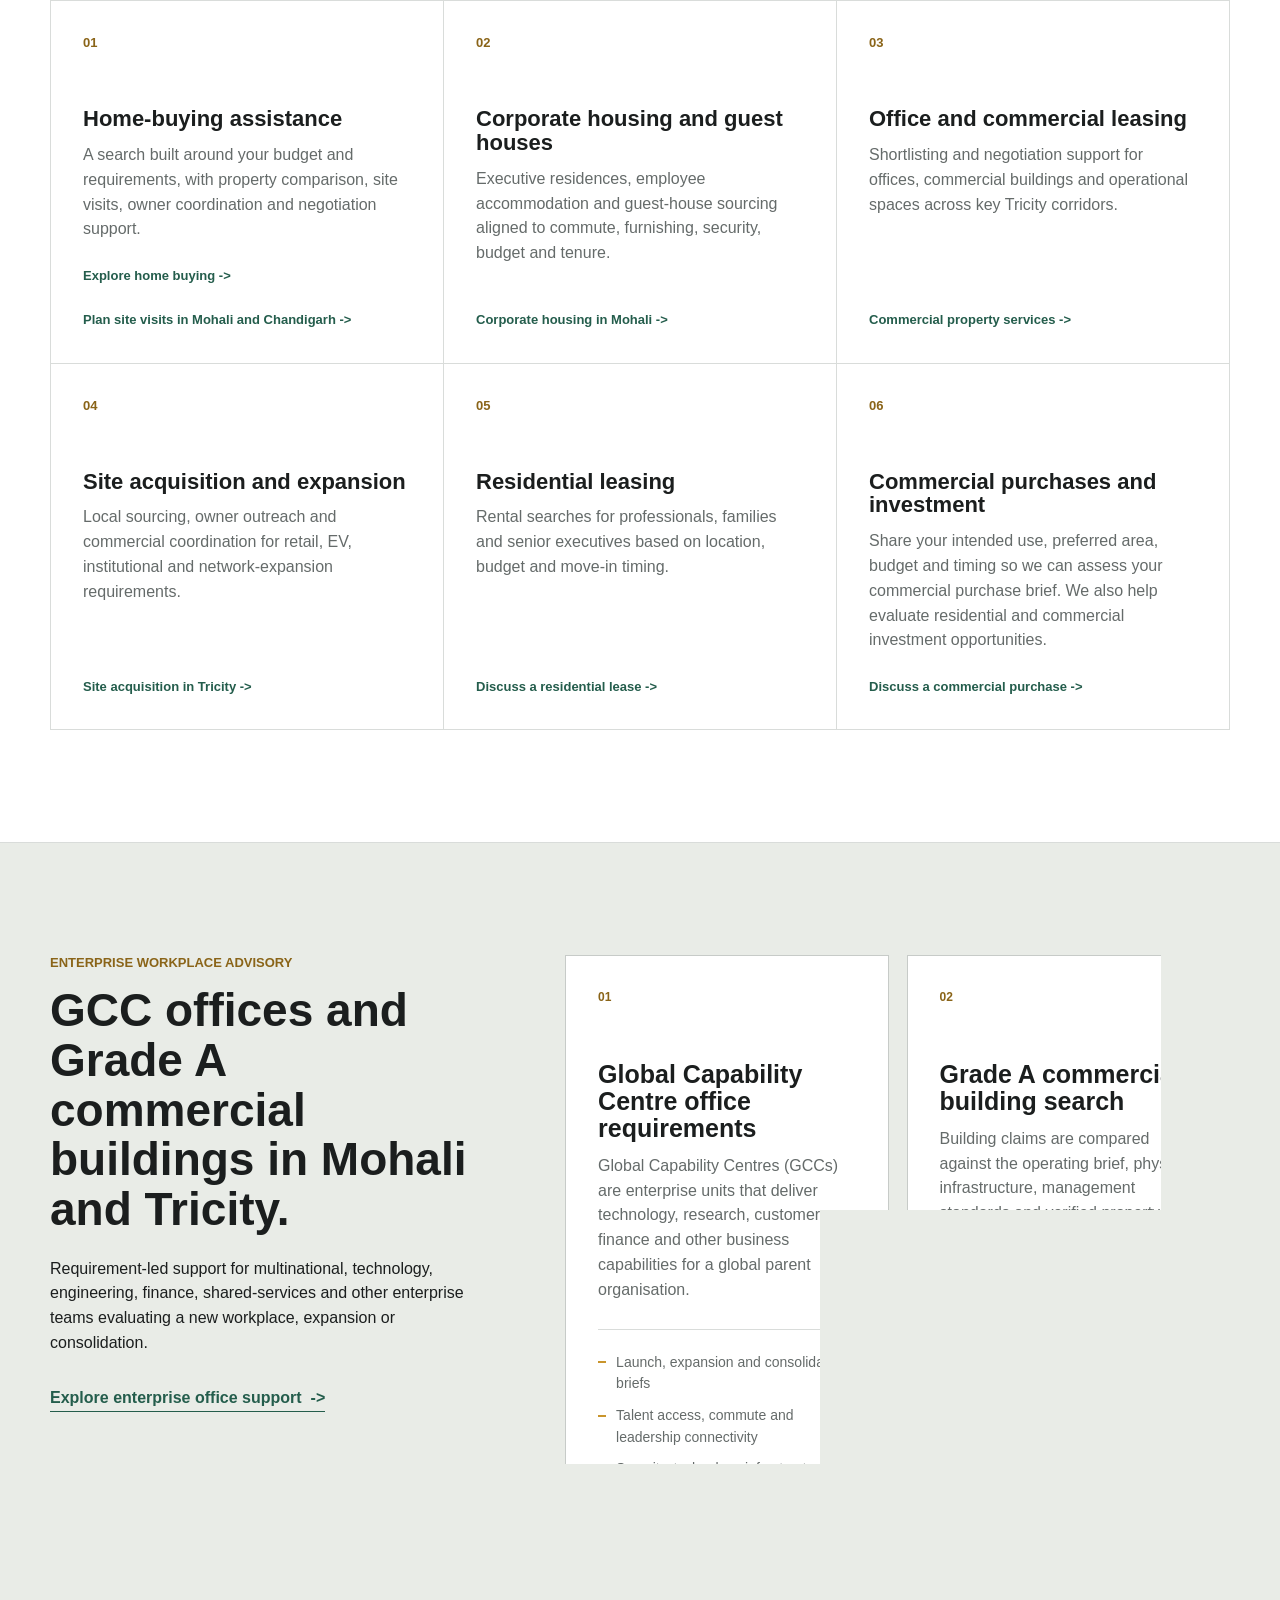
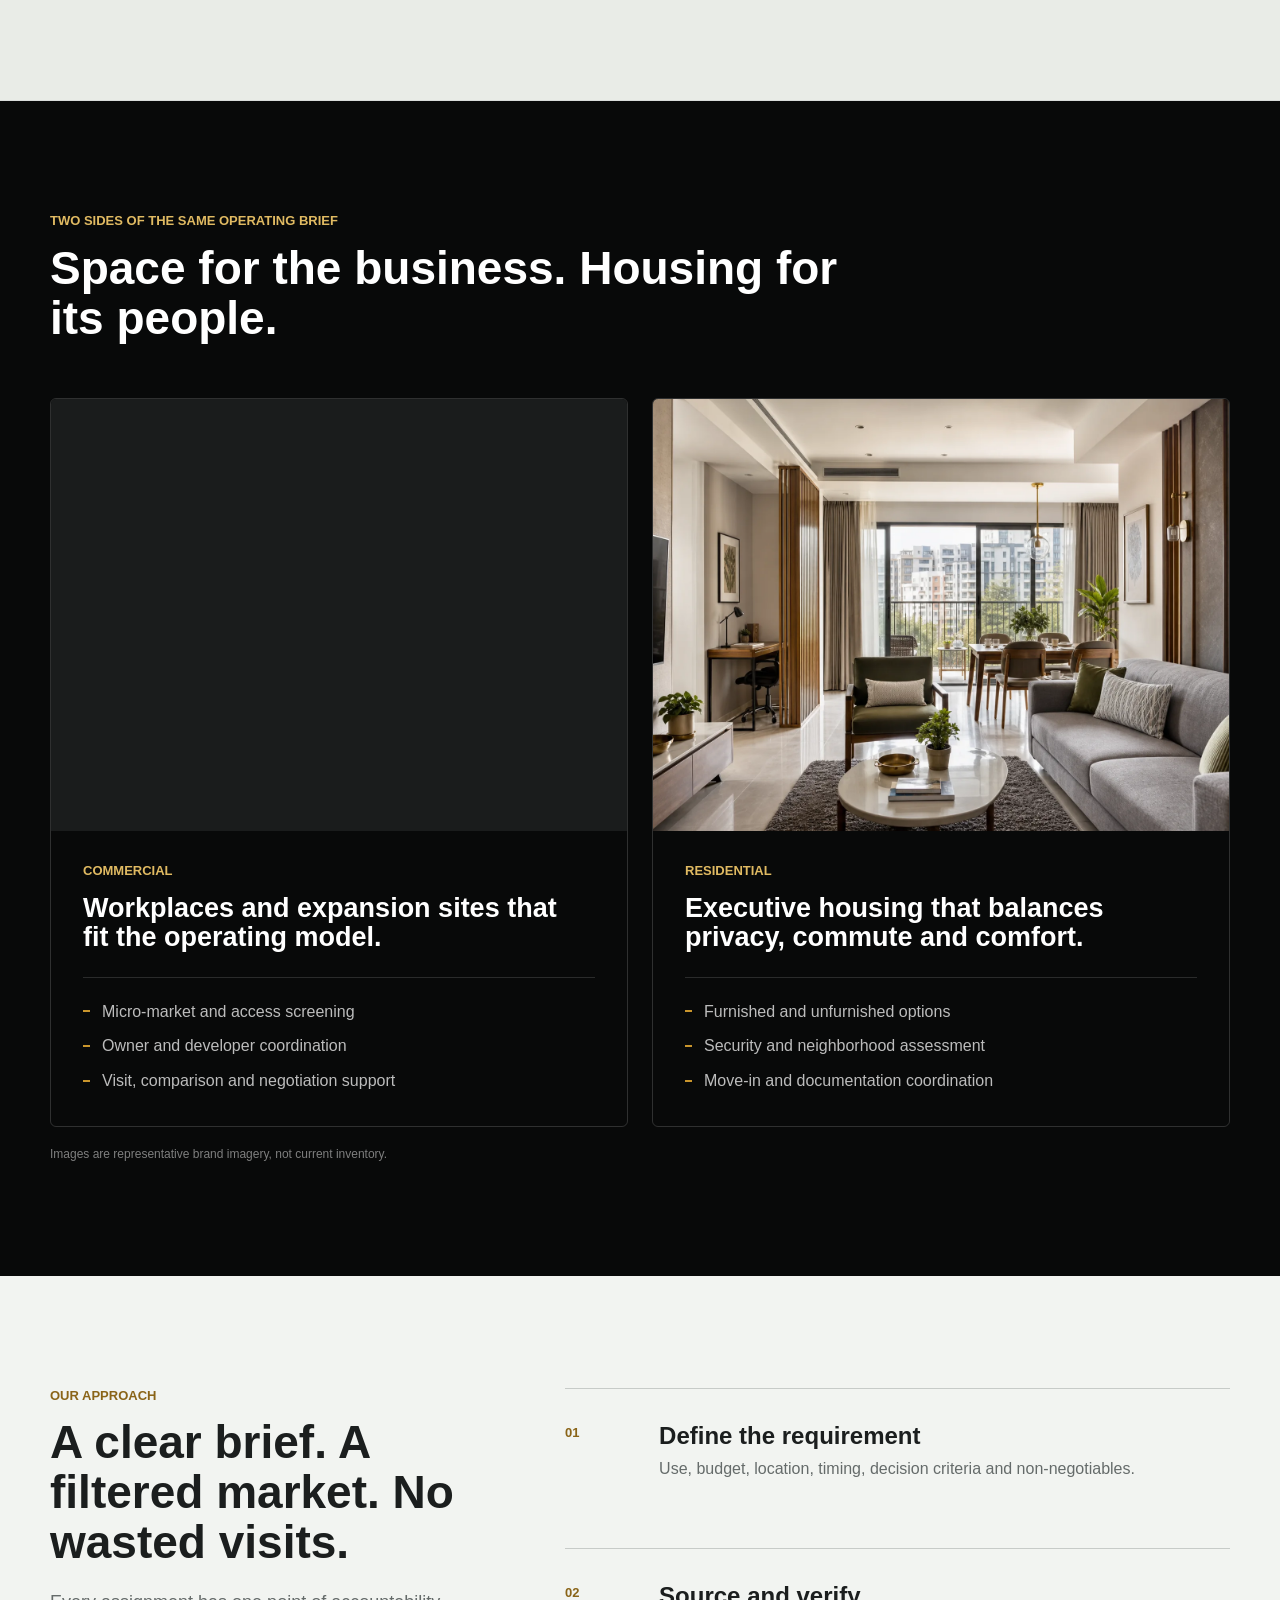
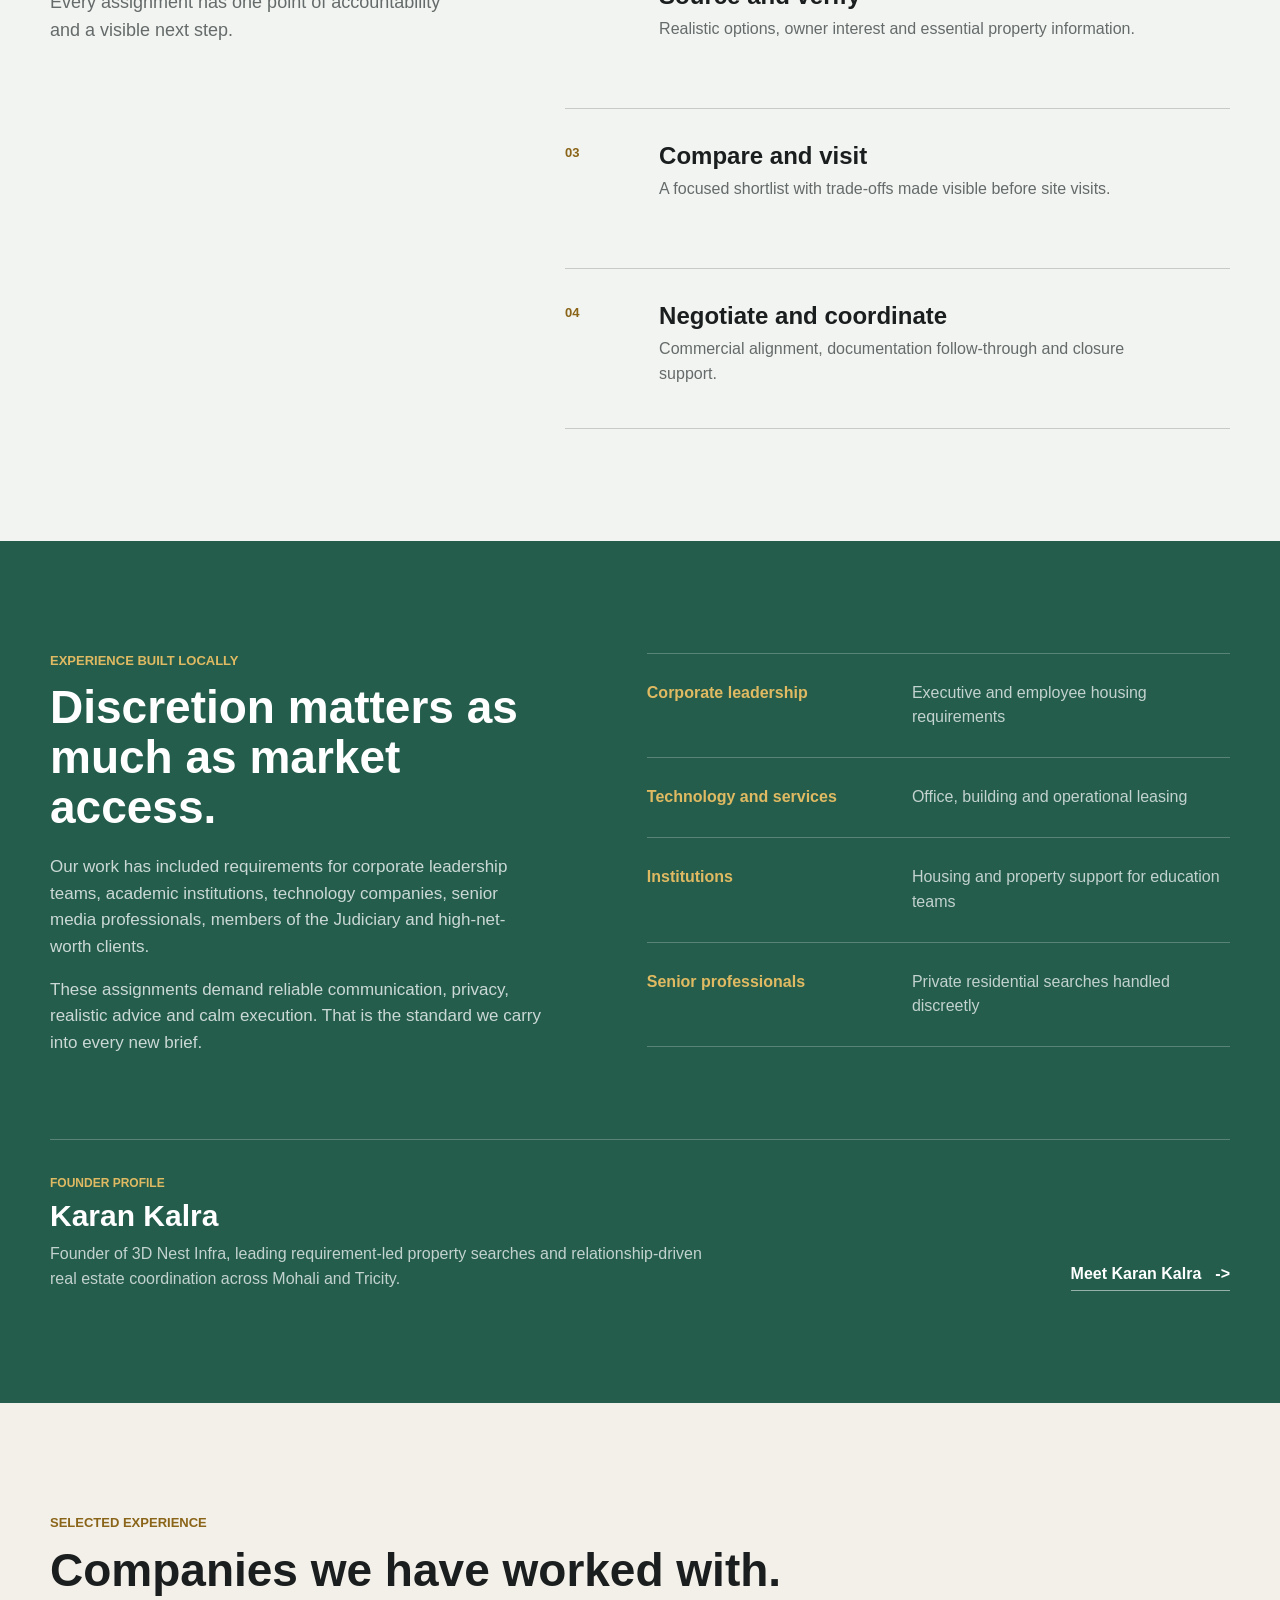
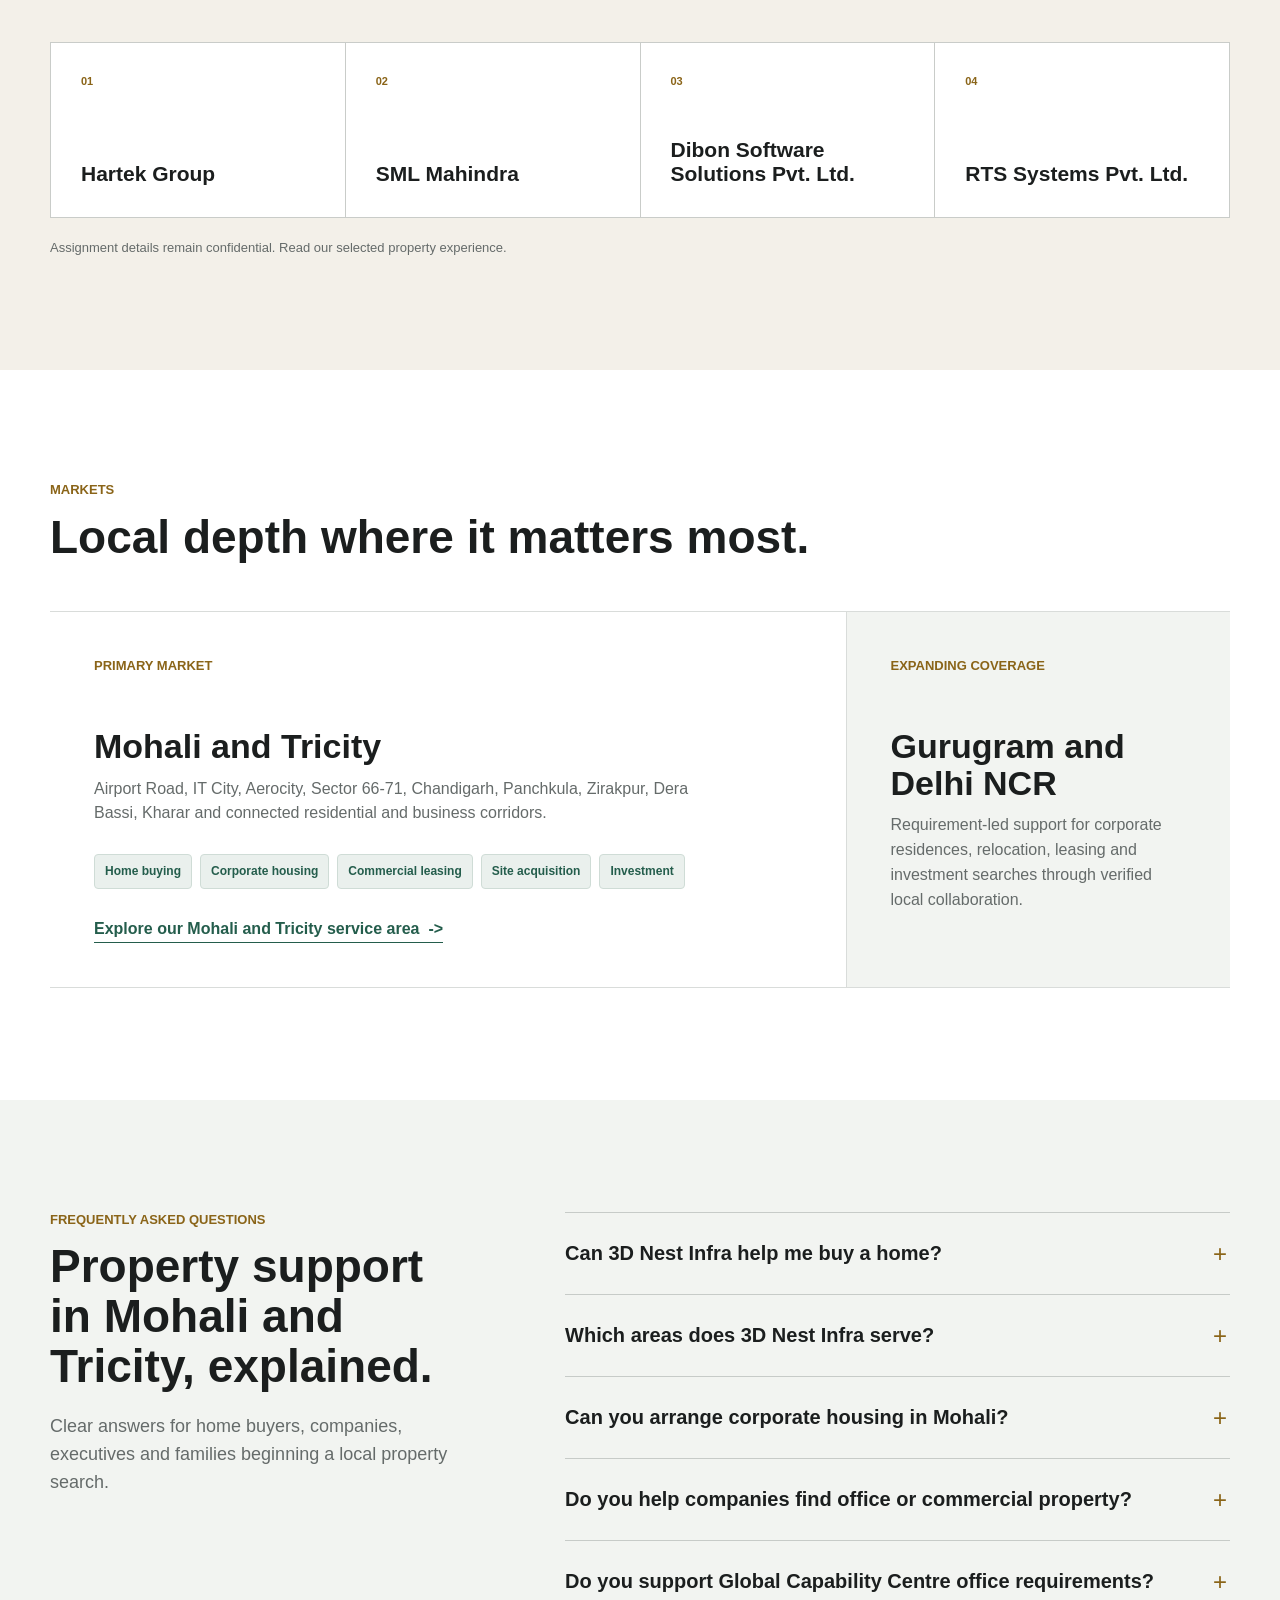
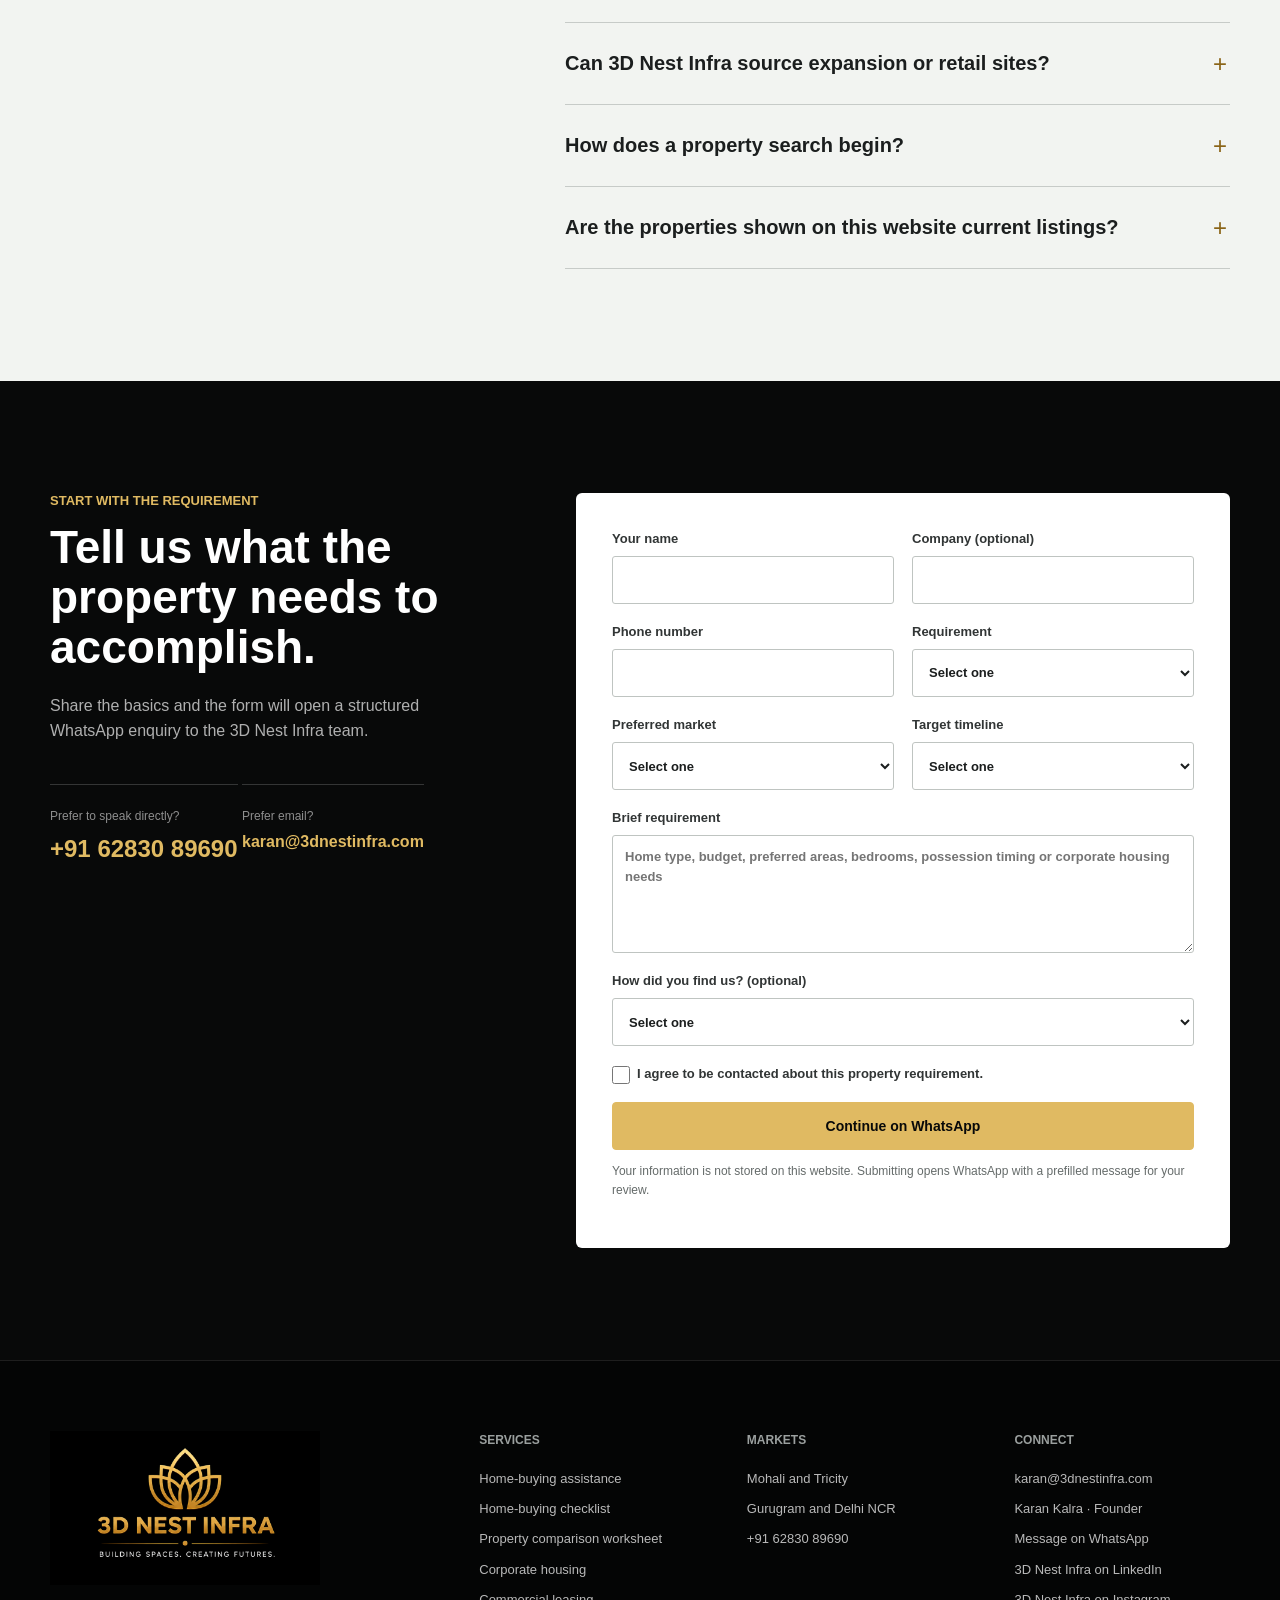
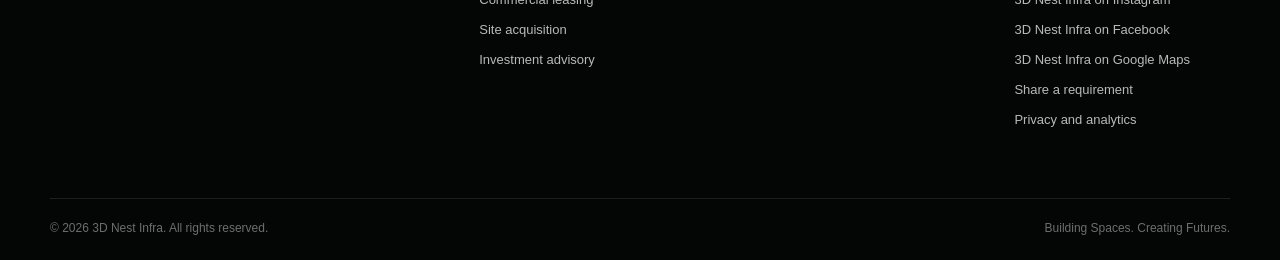
==== commit 4358a630: "Fix Instagram bio enquiry routing and campaign attribution" ====
--- a/index.html
+++ b/index.html
@@ -969,6 +969,7 @@
       WhatsApp
     </a>
 
+    <script src="discovery-links.js?v=20261123-1"></script>
     <script src="analytics.js?v=20261107-1"></script>
     <script src="script.js?v=20261119-1"></script>
   </body>
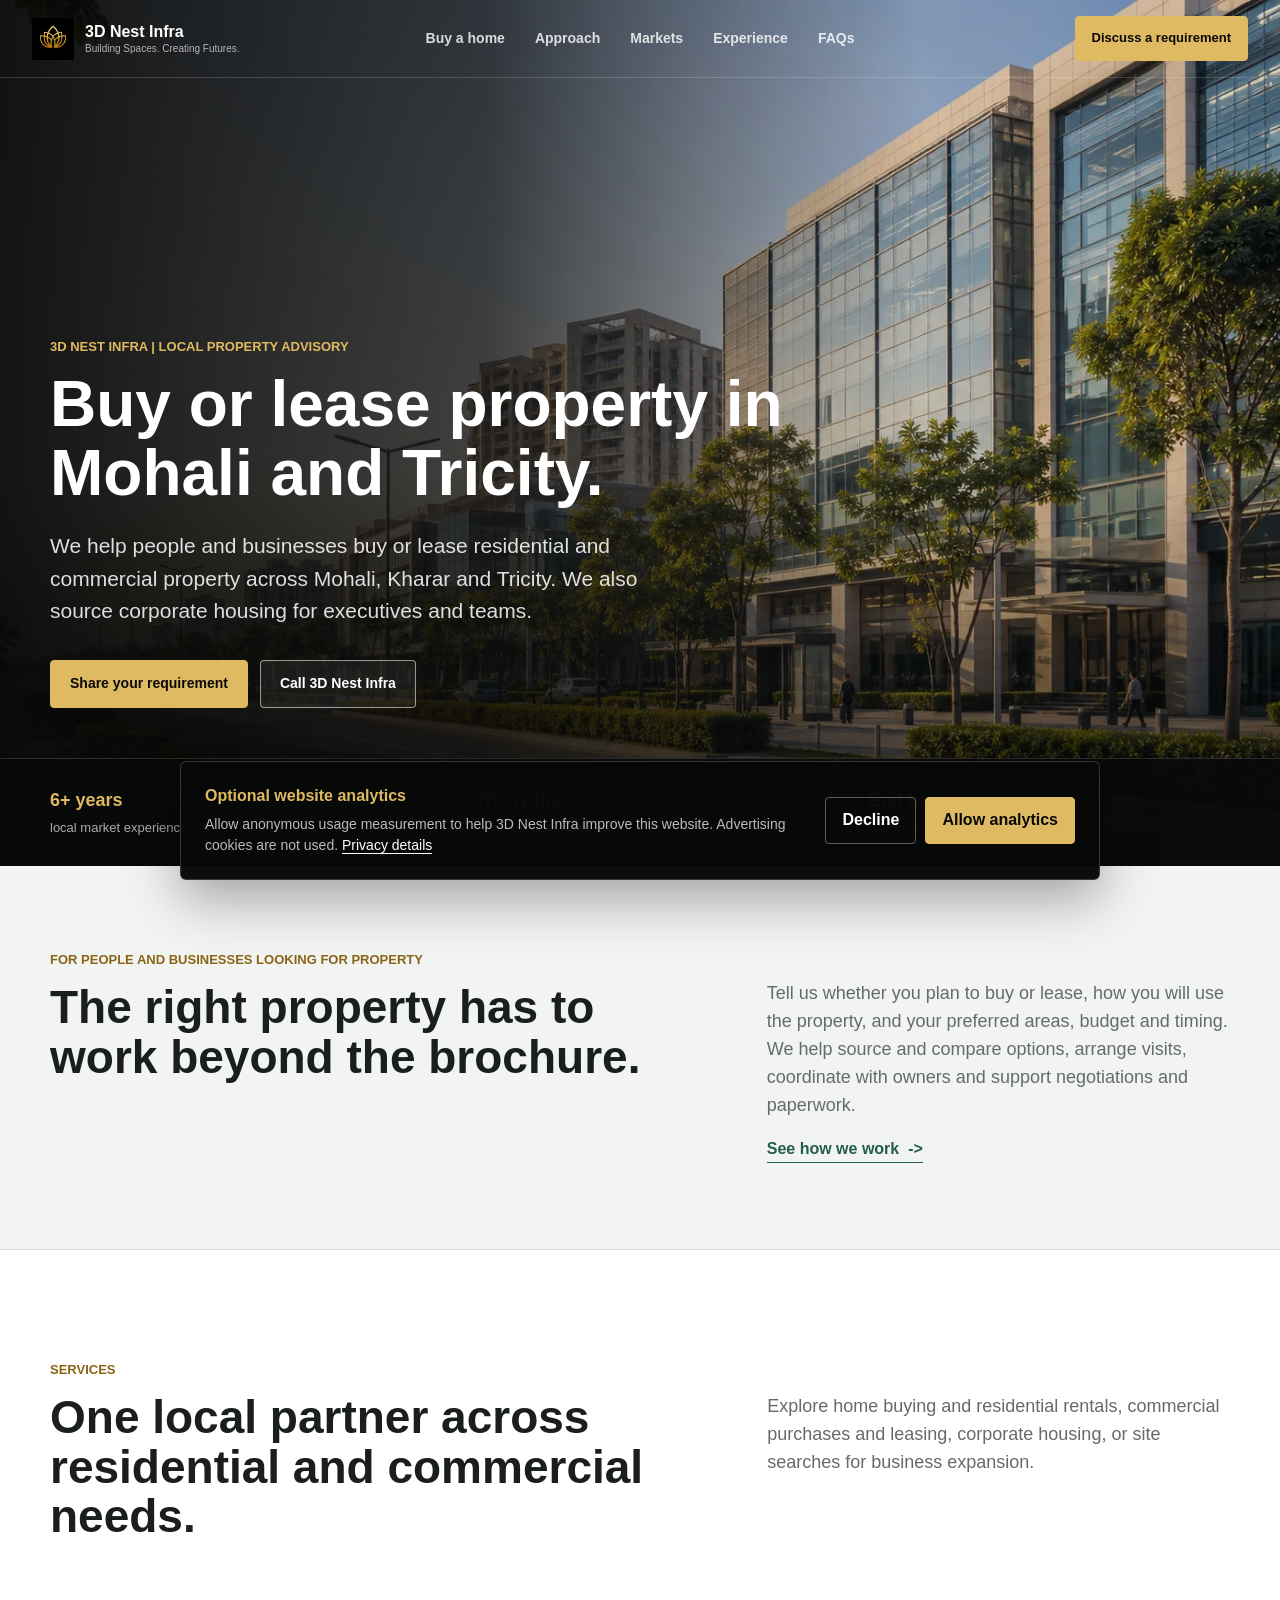
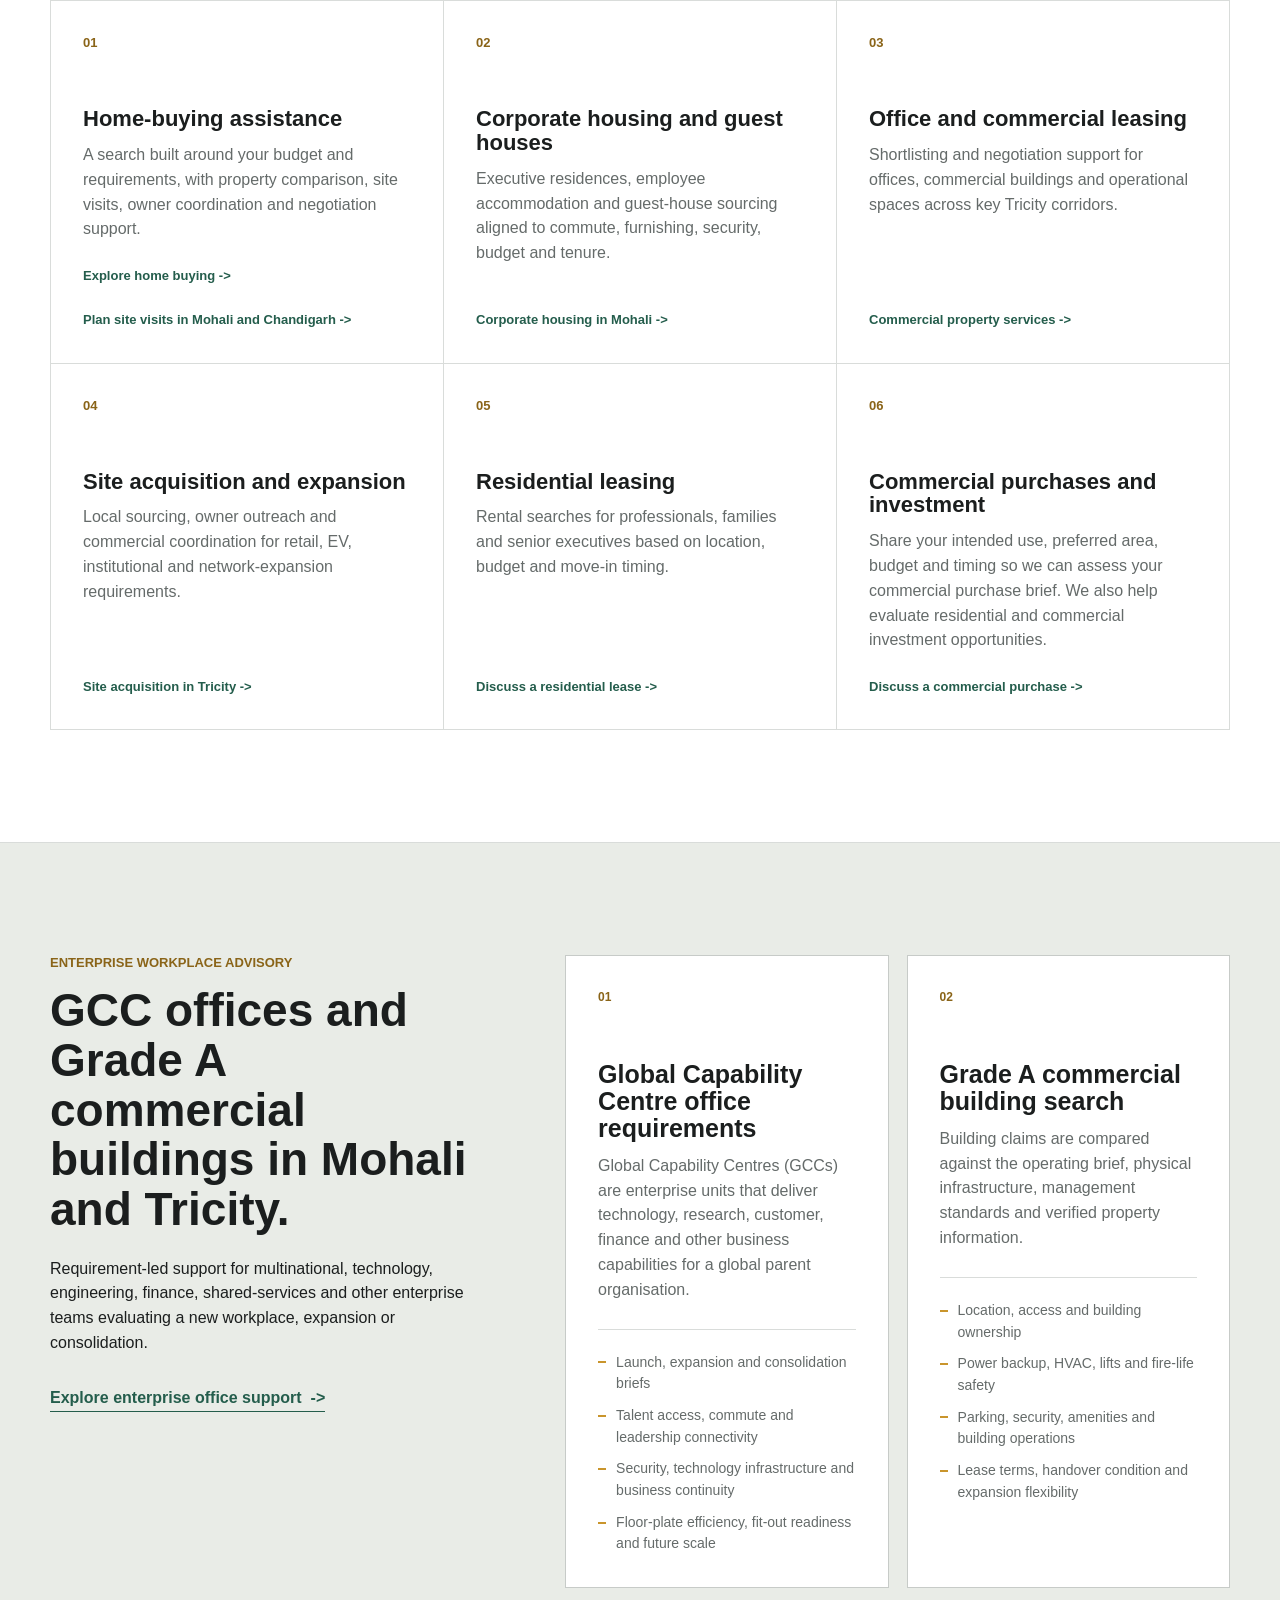
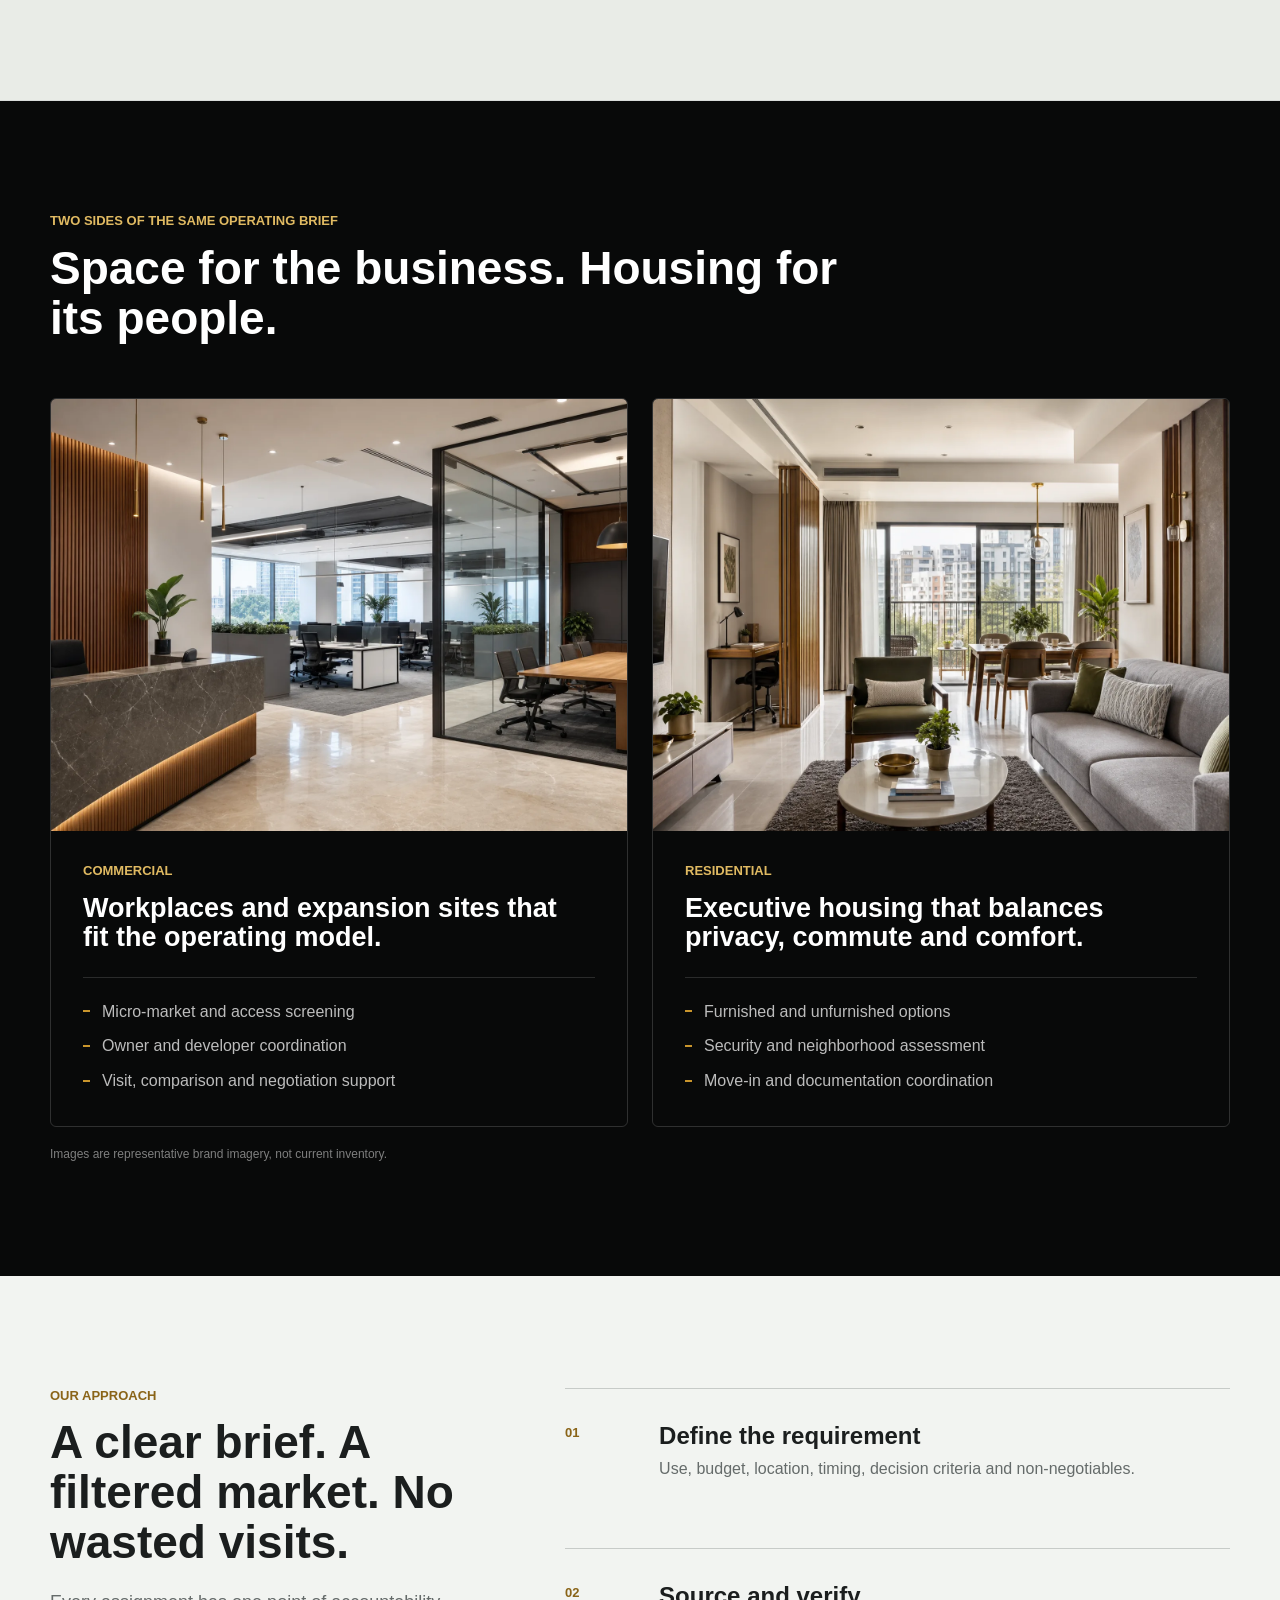
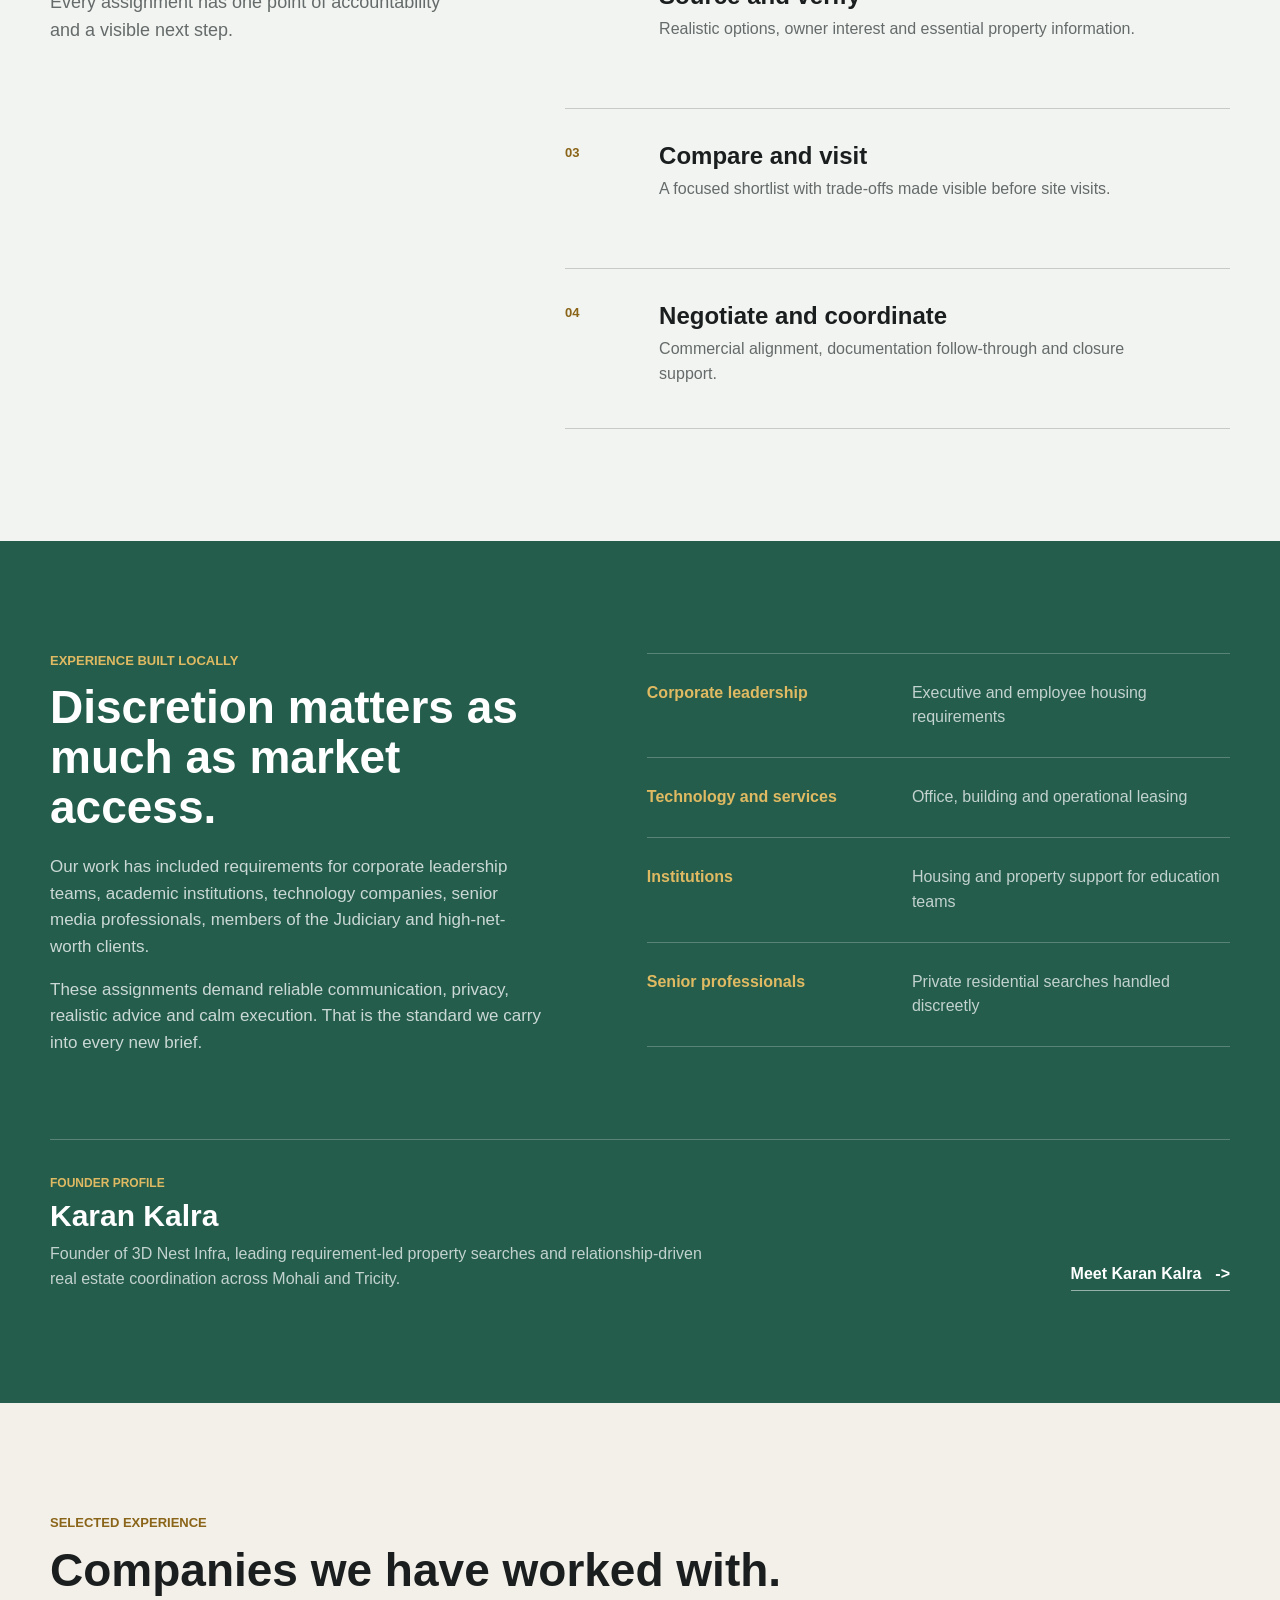
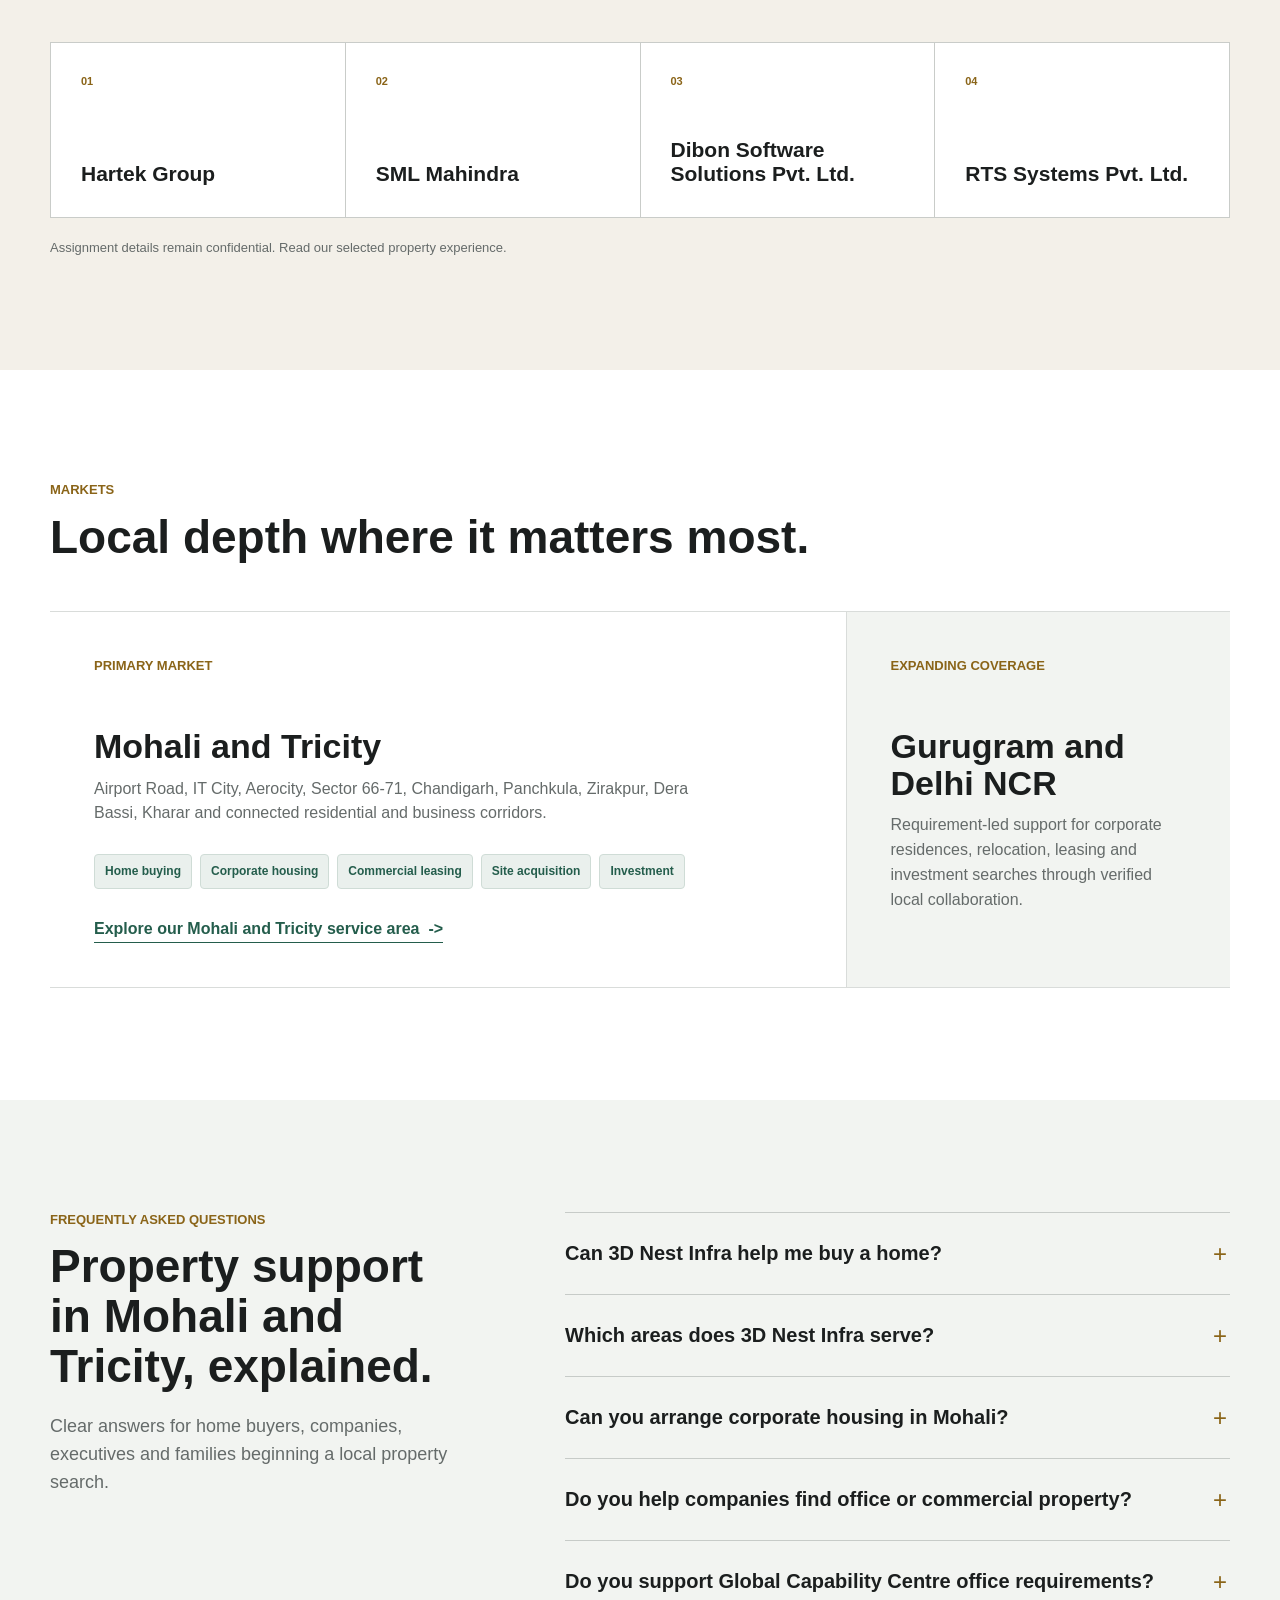
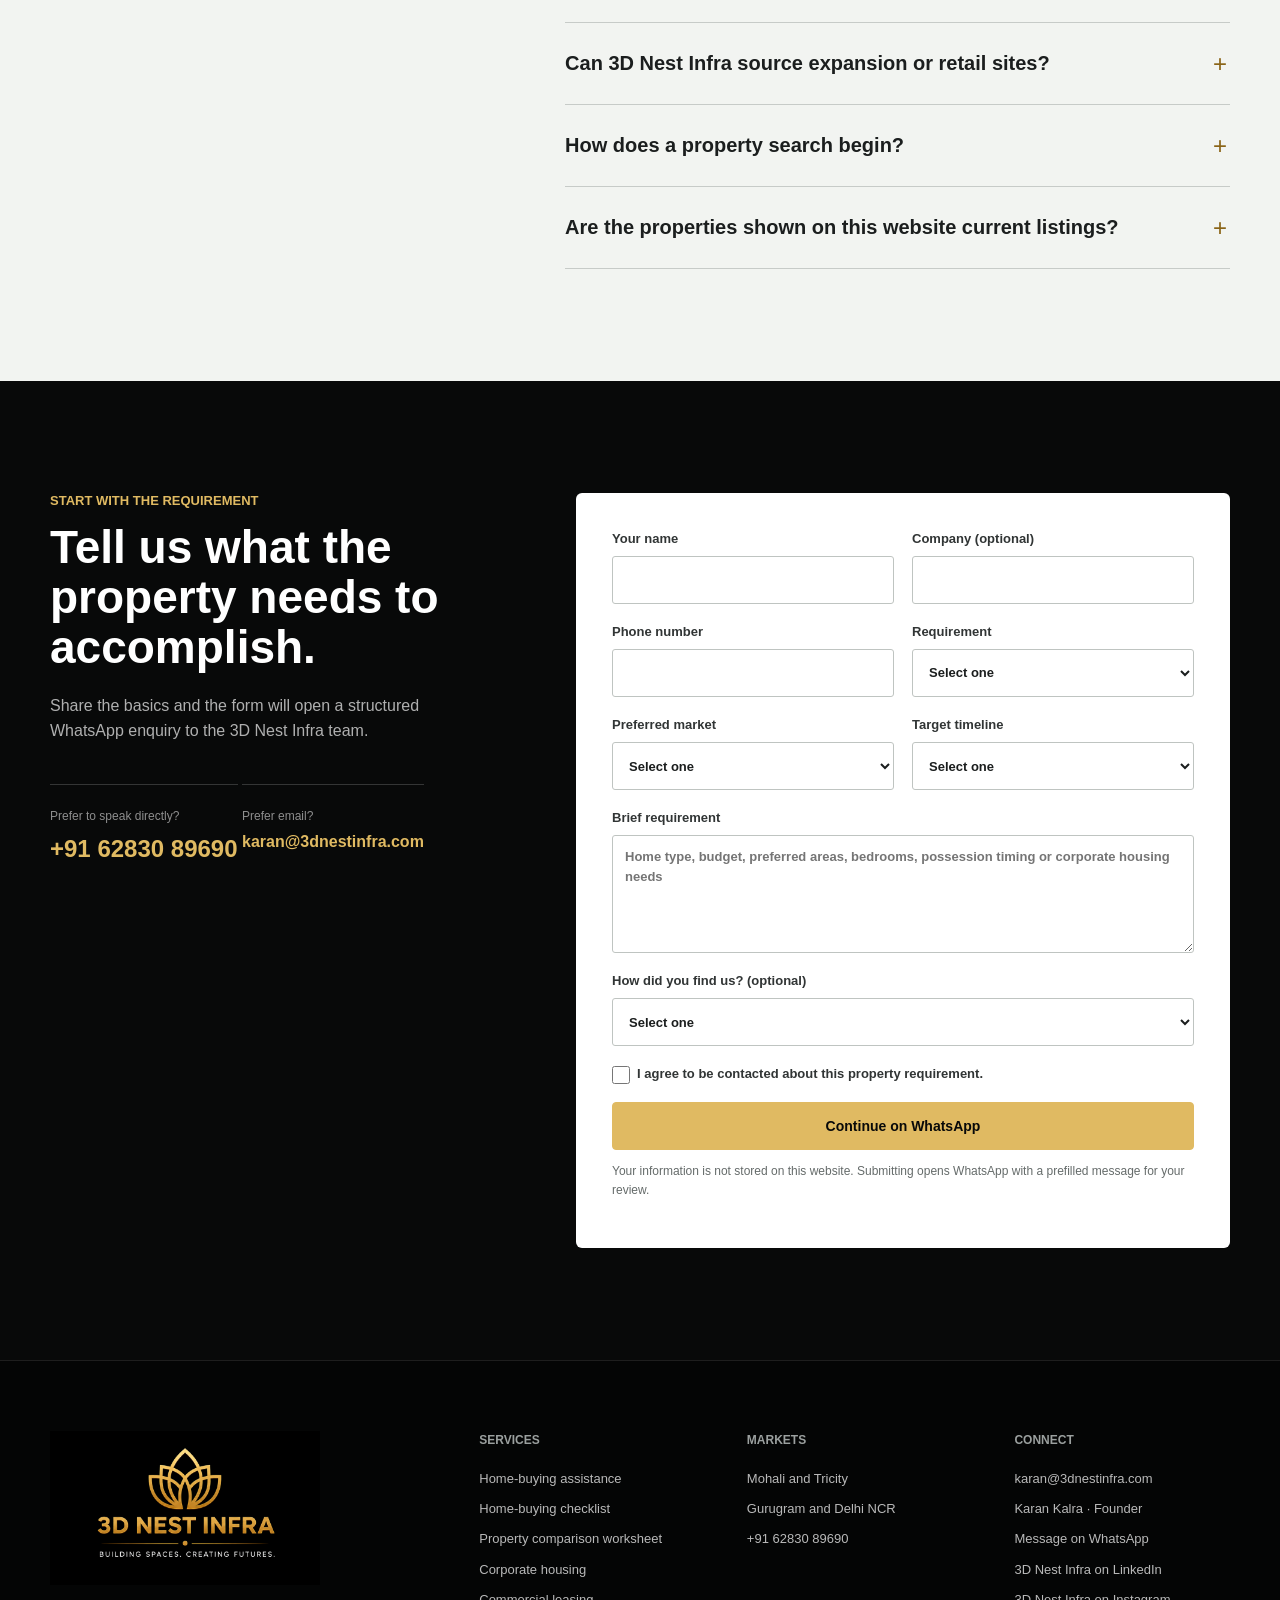
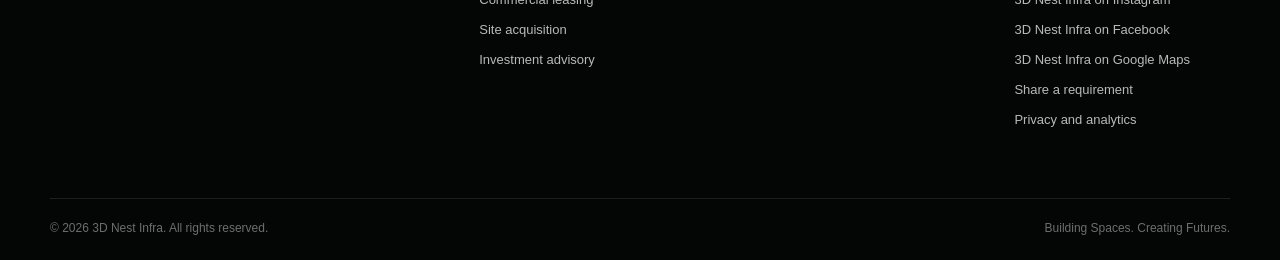
==== commit a9ba53ae: "Keep recovered Instagram enquiry visible after scroll restoration" ====
--- a/index.html
+++ b/index.html
@@ -969,7 +969,7 @@
       WhatsApp
     </a>
 
-    <script src="discovery-links.js?v=20261123-1"></script>
+    <script src="discovery-links.js?v=20261123-2"></script>
     <script src="analytics.js?v=20261107-1"></script>
     <script src="script.js?v=20261119-1"></script>
   </body>
